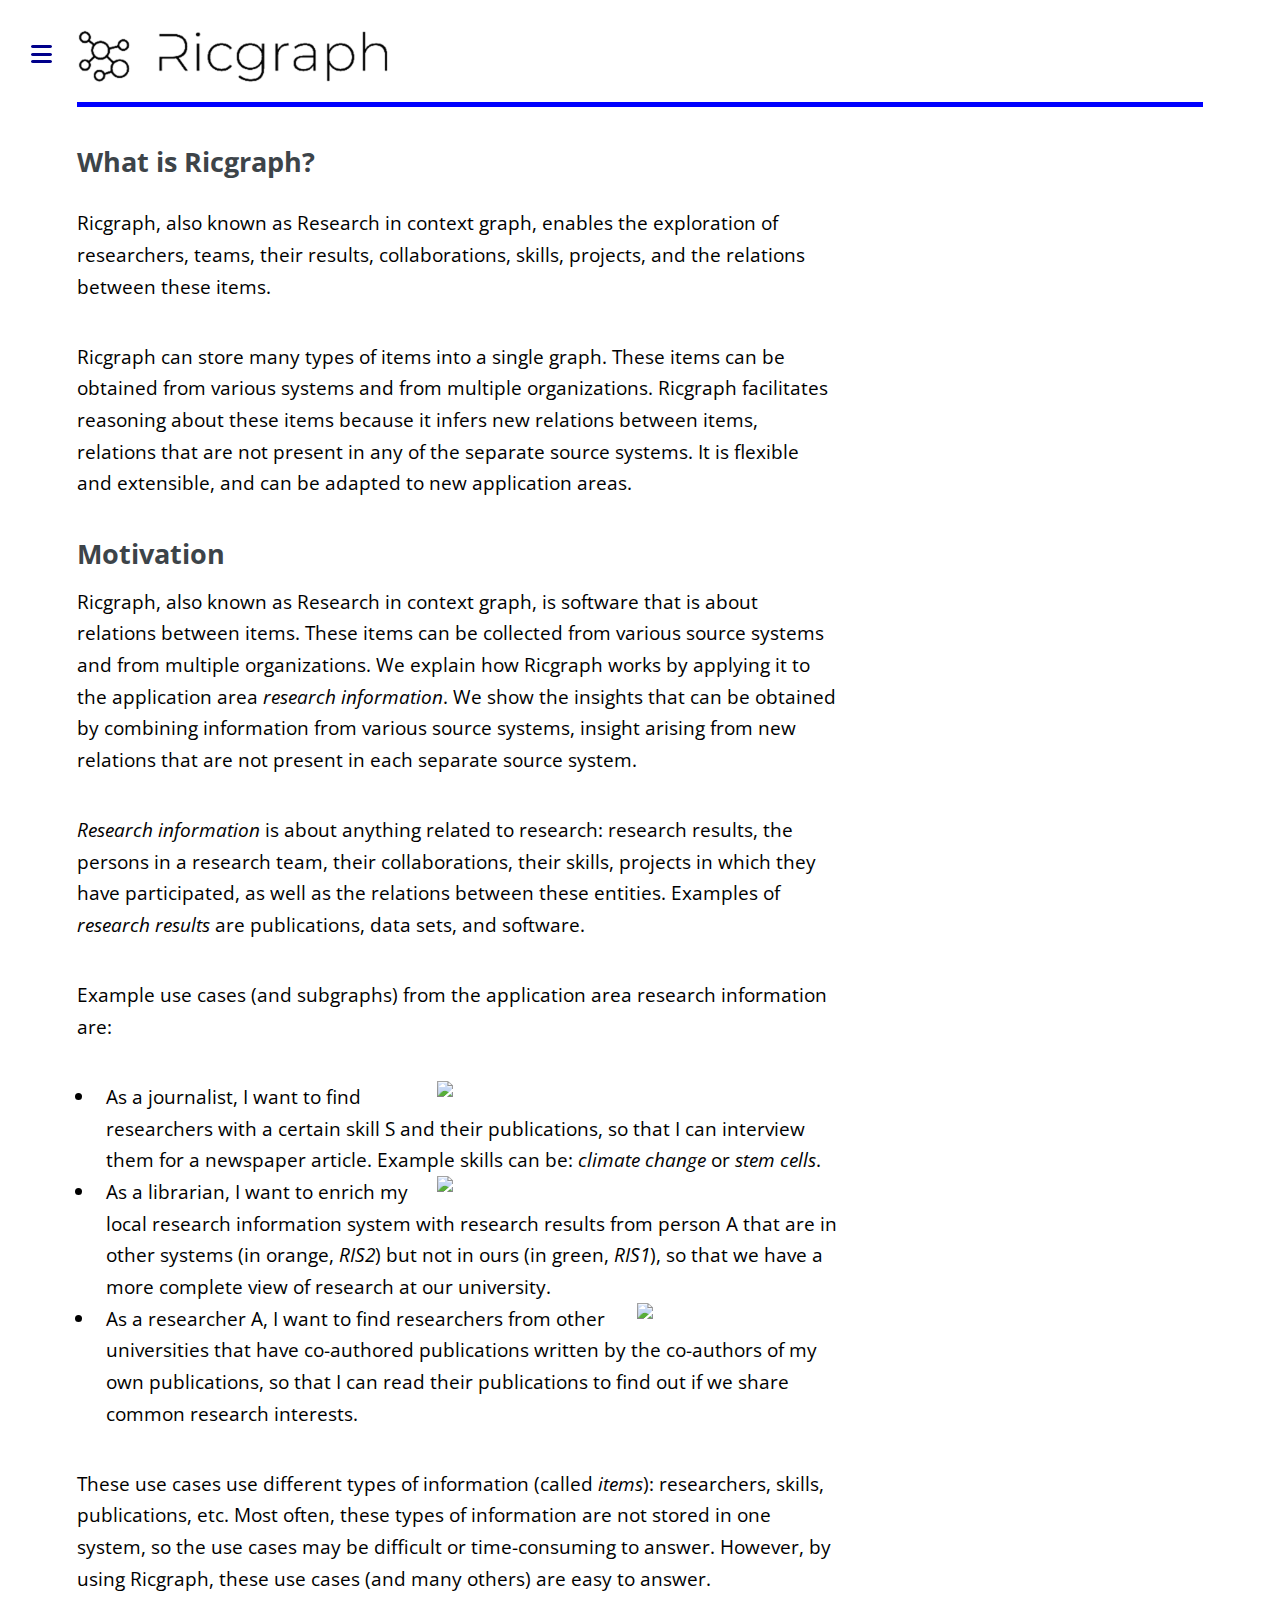
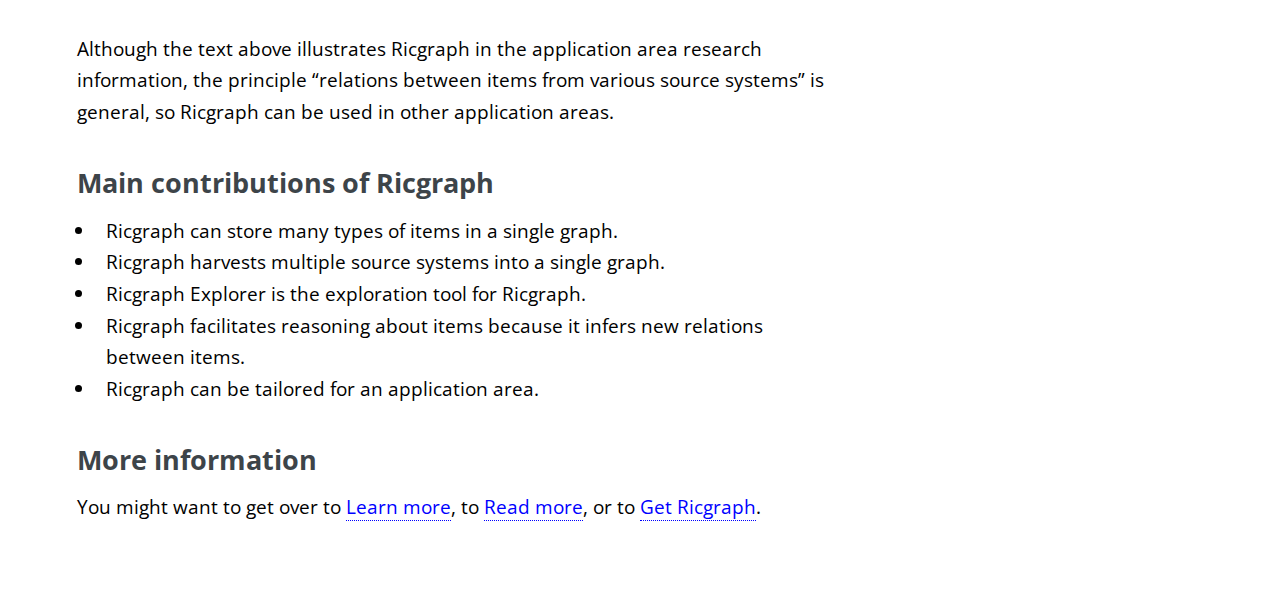
==== publii-site/ricgraph-research-in-context-graph/output/index.html @ 3c317cc5 "Initial version Ricgraph website" ====
<!DOCTYPE html><html lang="en-us"><head><meta charset="utf-8"><meta http-equiv="X-UA-Compatible" content="IE=edge"><meta name="viewport" content="width=device-width,initial-scale=1,user-scalable=no"><title>Ricgraph - Research in context graph</title><meta name="generator" content="Publii Open-Source CMS for Static Site"><link rel="canonical" href="./"><link rel="shortcut icon" href="./media/website/favicon.ico" type="image/x-icon"><link rel="preload" href="./assets/dynamic/fonts/instrumentsans/instrumentsans.woff2" as="font" type="font/woff2" crossorigin><link rel="stylesheet" href="./assets/css/fontawesome-all.min.css?v=85514f933f9e0b82460af63f1a403fa5"><link rel="stylesheet" href="./assets/css/style.css?v=64230877bfae18714172fbaa53150bed"><script type="application/ld+json">{"@context":"http://schema.org","@type":"Organization","name":"Ricgraph - Research in context graph","logo":"./media/website/ricgraph_logo.png","url":"./index.html"}</script><noscript><style>img[loading] {
                    opacity: 1;
                }</style></noscript><script async defer="defer" src="https://buttons.github.io/buttons.js"></script><link rel="stylesheet" href="https://fonts.googleapis.com/css?family=Open+Sans"></head><body class="is-preload"><div id="wrapper"><div id="main"><div class="inner"><header id="header"><a class="logo logo-image" href="./index.html"><img src="./media/website/ricgraph_logo.png" alt="Ricgraph - Research in context graph" width="429" height="74"></a></header><article class="post"><header class="main post__header"><h1>What is Ricgraph?</h1></header><div class="post__inner post__entry"><p>Ricgraph, also known as Research in context graph, enables the exploration of researchers, teams, their results, collaborations, skills, projects, and the relations between these items.</p><p>Ricgraph can store many types of items into a single graph. These items can be obtained from various systems and from multiple organizations. Ricgraph facilitates reasoning about these items because it infers new relations between items, relations that are not present in any of the separate source systems. It is flexible and extensible, and can be adapted to new application areas.</p><h1 id="motivation">Motivation</h1><p>Ricgraph, also known as Research in context graph, is software that is about relations between items. These items can be collected from various source systems and from multiple organizations. We explain how Ricgraph works by applying it to the application area <em>research information</em>. We show the insights that can be obtained by combining information from various source systems, insight arising from new relations that are not present in each separate source system.</p><p><em>Research information</em> is about anything related to research: research results, the persons in a research team, their collaborations, their skills, projects in which they have participated, as well as the relations between these entities. Examples of <em>research results</em> are publications, data sets, and software.</p><p>Example use cases (and subgraphs) from the application area research information are:</p><ul><li><img src="https://github.com/UtrechtUniversity/ricgraph/blob/main/docs/images/journalist-use-case.jpg?raw=true" width="400" align="right">As a journalist, I want to find researchers with a certain skill S and their publications, so that I can interview them for a newspaper article. Example skills can be: <em>climate change</em> or <em>stem cells</em>.</li><li><img src="https://github.com/UtrechtUniversity/ricgraph/blob/main/docs/images/librarian-use-case.jpg?raw=true" width="400" align="right">As a librarian, I want to enrich my local research information system with research results from person A that are in other systems (in orange, <em>RIS2</em>) but not in ours (in green, <em>RIS1</em>), so that we have a more complete view of research at our university.</li><li><img src="https://github.com/UtrechtUniversity/ricgraph/blob/main/docs/images/researcher-use-case.jpg?raw=true" width="200" align="right">As a researcher A, I want to find researchers from other universities that have co-authored publications written by the co-authors of my own publications, so that I can read their publications to find out if we share common research interests.</li></ul><p>These use cases use different types of information (called <em>items</em>): researchers, skills, publications, etc. Most often, these types of information are not stored in one system, so the use cases may be difficult or time-consuming to answer. However, by using Ricgraph, these use cases (and many others) are easy to answer.</p><p>Although the text above illustrates Ricgraph in the application area research information, the principle “relations between items from various source systems” is general, so Ricgraph can be used in other application areas.</p><h1 id="main-contributions-of-ricgraph">Main contributions of Ricgraph</h1><ul><li>Ricgraph can store many types of items in a single graph.</li><li>Ricgraph harvests multiple source systems into a single graph.</li><li>Ricgraph Explorer is the exploration tool for Ricgraph.</li><li>Ricgraph facilitates reasoning about items because it infers new relations between items.</li><li>Ricgraph can be tailored for an application area.</li></ul><h1 id="more-information">More information</h1><p>You might want to get over to <a href="learn-more-about-ricgraph.html">Learn more</a>, to <a href="read-more-about-ricgraph.html">Read more</a>, or to <a href="get-ricgraph.html">Get Ricgraph</a>.</p></div></article></div></div><div id="sidebar"><div class="inner"><nav id="menu"><header class="major"><h2>Menu</h2></header><ul><li><a href="./what-is-ricgraph.html" target="_self">What is Ricgraph?</a></li><li><a href="./learn-more-about-ricgraph.html" target="_self">Learn more</a></li><li><a href="./read-more-about-ricgraph.html" target="_self">Read more</a></li><li><a href="./get-ricgraph.html" target="_self">Get Ricgraph</a></li><li><a href="./contact-2.html" target="_self">Contact</a></li></ul></nav><footer id="footer"><h6>You are visiting one of the Ricgraph websites <a href="https://www.ricgraph.eu">www.ricgraph.eu</a>, <a href="https://www.ricgraph.nl">www.ricgraph.nl</a>, or <a href="https://www.ricgraph.com">www.ricgraph.com</a>.</h6></footer></div></div></div><script src="./assets/js/jquery.min.js?v=7c14a783dfeb3d238ccd3edd840d82ee"></script><script src="./assets/js/browser.min.js?v=c07298dd19048a8a69ad97e754dfe8d0"></script><script src="./assets/js/breakpoints.min.js?v=81a479eb099e3b187613943b085923b8"></script><script src="./assets/js/util.min.js?v=cbdaf7c20ac2883c77ae23acfbabd47e"></script><script src="./assets/js/main.min.js?v=08add7f6d435054ad38ec38d7cf8be40"></script></body></html>
---- publii-site/ricgraph-research-in-context-graph/output/assets/css/style.css ----
@font-face{font-family:'Instrument Sans';src:url('../dynamic/fonts/instrumentsans/instrumentsans.woff2') format('woff2 supports variations'),url('../dynamic/fonts/instrumentsans/instrumentsans.woff2') format('woff2-variations');font-weight:400 700;font-display:swap;font-style:normal}:root{--body-font:'Instrument Sans',serif;--heading-font:'Instrument Sans',serif;--logo-font:var(--body-font);--menu-font:var(--body-font);--font-weight-normal:400;--font-weight-bold:700;--headings-weight:700;--headings-transform:none;--color:#0000FF;--color-rgb:0,0,255}a,abbr,acronym,address,applet,article,aside,audio,b,big,blockquote,body,canvas,caption,center,cite,code,dd,del,details,dfn,div,dl,dt,em,embed,fieldset,figcaption,figure,footer,form,h1,h2,h3,h4,h5,h6,header,hgroup,html,i,iframe,img,ins,kbd,label,legend,li,mark,menu,nav,object,ol,output,p,pre,q,ruby,s,samp,section,small,span,strike,strong,sub,summary,sup,table,tbody,td,tfoot,th,thead,time,tr,tt,u,ul,var,video{margin:0;padding:0;border:0;font-size:100%;font:inherit;vertical-align:baseline}article,aside,details,figcaption,figure,footer,header,hgroup,menu,nav,section{display:block}body{line-height:1}ol,ul{list-style:none}blockquote,q{quotes:none}blockquote:after,blockquote:before,q:after,q:before{content:"";content:none}table{border-collapse:collapse;border-spacing:0}body{-webkit-text-size-adjust:none}mark{background-color:transparent;color:inherit}input::-moz-focus-inner{border:0;padding:0}input,select,textarea{-moz-appearance:none;-webkit-appearance:none;-ms-appearance:none;appearance:none}@-ms-viewport{width:device-width}body{-ms-overflow-style:scrollbar}@media screen and (max-width:480px){body,html{min-width:320px}}html{-webkit-box-sizing:border-box;box-sizing:border-box}*,:after,:before{-webkit-box-sizing:inherit;box-sizing:inherit}body{background:#fff}body.is-preload *,body.is-preload :after,body.is-preload :before,body.is-resizing *,body.is-resizing :after,body.is-resizing :before{-webkit-animation:none!important;animation:none!important;-webkit-transition:none!important;transition:none!important}body,input,select,textarea{color:#6e767c;font-family:var(--body-font);font-size:13pt;font-variation-settings:"wght" var(--font-weight-normal);line-height:1.65}@media screen and (max-width:1680px){body,input,select,textarea{font-size:12pt}}a{-webkit-transition:color .2s ease-in-out,border-bottom-color .2s ease-in-out;transition:color .2s ease-in-out,border-bottom-color .2s ease-in-out;border-bottom:dotted 1px;color:var(--color);text-decoration:none}a:hover{border-bottom-color:var(--color);color:var(--color)}a:hover strong{color:inherit}b,strong{color:#3d4449;font-variation-settings:"wght" var(--font-weight-bold)}em,i{font-style:italic}p{margin:0 0 2em 0}h1,h2,h3,h4,h5,h6{color:#3d4449;font-family:var(--heading-font);font-variation-settings:"wght" var(--headings-weight);line-height:1.5;margin:0 0 1em 0;text-transform:var(--headings-transform)}h1 a,h2 a,h3 a,h4 a,h5 a,h6 a{color:inherit;text-decoration:none;border-bottom:0}h1{font-size:4em;margin:0 0 .5em 0;line-height:1.3}h2{font-size:1.75em}h3{font-size:1.25em}h4{font-size:1.1em}h5{font-size:.9em}h6{font-size:.7em}@media screen and (max-width:1680px){h1{font-size:3.5em}}@media screen and (max-width:980px){h1{font-size:3.25em}}@media screen and (max-width:736px){h1{font-size:2em;line-height:1.4}h2{font-size:1.5em}}sub{font-size:.8em;position:relative;top:.5em}sup{font-size:.8em;position:relative;top:-.5em}blockquote{border-left:solid 3px rgba(210,215,217,.75);font-style:italic;margin:0 0 2em 0;padding:.5em 0 .5em 2em}code{background:rgba(230,235,237,.25);border-radius:.375em;border:solid 1px rgba(210,215,217,.75);font-family:"Courier New",monospace;font-size:.9em;margin:0 .25em;padding:.25em .65em}pre{-webkit-overflow-scrolling:touch;font-family:"Courier New",monospace;font-size:.9em;margin:0 0 2em 0}pre code{display:block;line-height:1.75;padding:1em 1.5em;overflow-x:auto}hr{border:0;border-bottom:solid 1px rgba(210,215,217,.75);margin:2em 0}hr.major{margin:3em 0}.align-left{text-align:left}.align-center{text-align:center}.align-right{text-align:right}.row{display:flex;flex-wrap:wrap;-webkit-box-sizing:border-box;box-sizing:border-box;align-items:stretch}.row>*{-webkit-box-sizing:border-box;box-sizing:border-box}.row.gtr-uniform>*>:last-child{margin-bottom:0}.row.aln-left{justify-content:flex-start}.row.aln-center{justify-content:center}.row.aln-right{justify-content:flex-end}.row.aln-top{align-items:flex-start}.row.aln-middle{align-items:center}.row.aln-bottom{align-items:flex-end}.row>.imp{order:-1}.row>.col-1{width:8.3333333333%}.row>.off-1{margin-left:8.3333333333%}.row>.col-2{width:16.6666666667%}.row>.off-2{margin-left:16.6666666667%}.row>.col-3{width:25%}.row>.off-3{margin-left:25%}.row>.col-4{width:33.3333333333%}.row>.off-4{margin-left:33.3333333333%}.row>.col-5{width:41.6666666667%}.row>.off-5{margin-left:41.6666666667%}.row>.col-6{width:50%}.row>.off-6{margin-left:50%}.row>.col-7{width:58.3333333333%}.row>.off-7{margin-left:58.3333333333%}.row>.col-8{width:66.6666666667%}.row>.off-8{margin-left:66.6666666667%}.row>.col-9{width:75%}.row>.off-9{margin-left:75%}.row>.col-10{width:83.3333333333%}.row>.off-10{margin-left:83.3333333333%}.row>.col-11{width:91.6666666667%}.row>.off-11{margin-left:91.6666666667%}.row>.col-12{width:100%}.row>.off-12{margin-left:100%}.row.gtr-0{margin-top:0;margin-left:0}.row.gtr-0>*{padding:0}.row.gtr-0.gtr-uniform{margin-top:0}.row.gtr-0.gtr-uniform>*{padding-top:0}.row.gtr-25{margin-top:0;margin-left:-.375em}.row.gtr-25>*{padding:0 0 0 .375em}.row.gtr-25.gtr-uniform{margin-top:-.375em}.row.gtr-25.gtr-uniform>*{padding-top:.375em}.row.gtr-50{margin-top:0;margin-left:-.75em}.row.gtr-50>*{padding:0 0 0 .75em}.row.gtr-50.gtr-uniform{margin-top:-.75em}.row.gtr-50.gtr-uniform>*{padding-top:.75em}.row{margin-top:0;margin-left:-1.5em}.row>*{padding:0 0 0 1.5em}.row.gtr-uniform{margin-top:-1.5em}.row.gtr-uniform>*{padding-top:1.5em}.row.gtr-150{margin-top:0;margin-left:-2.25em}.row.gtr-150>*{padding:0 0 0 2.25em}.row.gtr-150.gtr-uniform{margin-top:-2.25em}.row.gtr-150.gtr-uniform>*{padding-top:2.25em}.row.gtr-200{margin-top:0;margin-left:-3em}.row.gtr-200>*{padding:0 0 0 3em}.row.gtr-200.gtr-uniform{margin-top:-3em}.row.gtr-200.gtr-uniform>*{padding-top:3em}@media screen and (max-width:1680px){.row{display:flex;flex-wrap:wrap;-webkit-box-sizing:border-box;box-sizing:border-box;align-items:stretch}.row>*{-webkit-box-sizing:border-box;box-sizing:border-box}.row.gtr-uniform>*>:last-child{margin-bottom:0}.row.aln-left{justify-content:flex-start}.row.aln-center{justify-content:center}.row.aln-right{justify-content:flex-end}.row.aln-top{align-items:flex-start}.row.aln-middle{align-items:center}.row.aln-bottom{align-items:flex-end}.row>.imp-xlarge{order:-1}.row>.col-1-xlarge{width:8.3333333333%}.row>.off-1-xlarge{margin-left:8.3333333333%}.row>.col-2-xlarge{width:16.6666666667%}.row>.off-2-xlarge{margin-left:16.6666666667%}.row>.col-3-xlarge{width:25%}.row>.off-3-xlarge{margin-left:25%}.row>.col-4-xlarge{width:33.3333333333%}.row>.off-4-xlarge{margin-left:33.3333333333%}.row>.col-5-xlarge{width:41.6666666667%}.row>.off-5-xlarge{margin-left:41.6666666667%}.row>.col-6-xlarge{width:50%}.row>.off-6-xlarge{margin-left:50%}.row>.col-7-xlarge{width:58.3333333333%}.row>.off-7-xlarge{margin-left:58.3333333333%}.row>.col-8-xlarge{width:66.6666666667%}.row>.off-8-xlarge{margin-left:66.6666666667%}.row>.col-9-xlarge{width:75%}.row>.off-9-xlarge{margin-left:75%}.row>.col-10-xlarge{width:83.3333333333%}.row>.off-10-xlarge{margin-left:83.3333333333%}.row>.col-11-xlarge{width:91.6666666667%}.row>.off-11-xlarge{margin-left:91.6666666667%}.row>.col-12-xlarge{width:100%}.row>.off-12-xlarge{margin-left:100%}.row.gtr-0{margin-top:0;margin-left:0}.row.gtr-0>*{padding:0}.row.gtr-0.gtr-uniform{margin-top:0}.row.gtr-0.gtr-uniform>*{padding-top:0}.row.gtr-25{margin-top:0;margin-left:-.375em}.row.gtr-25>*{padding:0 0 0 .375em}.row.gtr-25.gtr-uniform{margin-top:-.375em}.row.gtr-25.gtr-uniform>*{padding-top:.375em}.row.gtr-50{margin-top:0;margin-left:-.75em}.row.gtr-50>*{padding:0 0 0 .75em}.row.gtr-50.gtr-uniform{margin-top:-.75em}.row.gtr-50.gtr-uniform>*{padding-top:.75em}.row{margin-top:0;margin-left:-1.5em}.row>*{padding:0 0 0 1.5em}.row.gtr-uniform{margin-top:-1.5em}.row.gtr-uniform>*{padding-top:1.5em}.row.gtr-150{margin-top:0;margin-left:-2.25em}.row.gtr-150>*{padding:0 0 0 2.25em}.row.gtr-150.gtr-uniform{margin-top:-2.25em}.row.gtr-150.gtr-uniform>*{padding-top:2.25em}.row.gtr-200{margin-top:0;margin-left:-3em}.row.gtr-200>*{padding:0 0 0 3em}.row.gtr-200.gtr-uniform{margin-top:-3em}.row.gtr-200.gtr-uniform>*{padding-top:3em}}@media screen and (max-width:1280px){.row{display:flex;flex-wrap:wrap;-webkit-box-sizing:border-box;box-sizing:border-box;align-items:stretch}.row>*{-webkit-box-sizing:border-box;box-sizing:border-box}.row.gtr-uniform>*>:last-child{margin-bottom:0}.row.aln-left{justify-content:flex-start}.row.aln-center{justify-content:center}.row.aln-right{justify-content:flex-end}.row.aln-top{align-items:flex-start}.row.aln-middle{align-items:center}.row.aln-bottom{align-items:flex-end}.row>.imp-large{order:-1}.row>.col-1-large{width:8.3333333333%}.row>.off-1-large{margin-left:8.3333333333%}.row>.col-2-large{width:16.6666666667%}.row>.off-2-large{margin-left:16.6666666667%}.row>.col-3-large{width:25%}.row>.off-3-large{margin-left:25%}.row>.col-4-large{width:33.3333333333%}.row>.off-4-large{margin-left:33.3333333333%}.row>.col-5-large{width:41.6666666667%}.row>.off-5-large{margin-left:41.6666666667%}.row>.col-6-large{width:50%}.row>.off-6-large{margin-left:50%}.row>.col-7-large{width:58.3333333333%}.row>.off-7-large{margin-left:58.3333333333%}.row>.col-8-large{width:66.6666666667%}.row>.off-8-large{margin-left:66.6666666667%}.row>.col-9-large{width:75%}.row>.off-9-large{margin-left:75%}.row>.col-10-large{width:83.3333333333%}.row>.off-10-large{margin-left:83.3333333333%}.row>.col-11-large{width:91.6666666667%}.row>.off-11-large{margin-left:91.6666666667%}.row>.col-12-large{width:100%}.row>.off-12-large{margin-left:100%}.row.gtr-0{margin-top:0;margin-left:0}.row.gtr-0>*{padding:0}.row.gtr-0.gtr-uniform{margin-top:0}.row.gtr-0.gtr-uniform>*{padding-top:0}.row.gtr-25{margin-top:0;margin-left:-.375em}.row.gtr-25>*{padding:0 0 0 .375em}.row.gtr-25.gtr-uniform{margin-top:-.375em}.row.gtr-25.gtr-uniform>*{padding-top:.375em}.row.gtr-50{margin-top:0;margin-left:-.75em}.row.gtr-50>*{padding:0 0 0 .75em}.row.gtr-50.gtr-uniform{margin-top:-.75em}.row.gtr-50.gtr-uniform>*{padding-top:.75em}.row{margin-top:0;margin-left:-1.5em}.row>*{padding:0 0 0 1.5em}.row.gtr-uniform{margin-top:-1.5em}.row.gtr-uniform>*{padding-top:1.5em}.row.gtr-150{margin-top:0;margin-left:-2.25em}.row.gtr-150>*{padding:0 0 0 2.25em}.row.gtr-150.gtr-uniform{margin-top:-2.25em}.row.gtr-150.gtr-uniform>*{padding-top:2.25em}.row.gtr-200{margin-top:0;margin-left:-3em}.row.gtr-200>*{padding:0 0 0 3em}.row.gtr-200.gtr-uniform{margin-top:-3em}.row.gtr-200.gtr-uniform>*{padding-top:3em}}@media screen and (max-width:980px){.row{display:flex;flex-wrap:wrap;-webkit-box-sizing:border-box;box-sizing:border-box;align-items:stretch}.row>*{-webkit-box-sizing:border-box;box-sizing:border-box}.row.gtr-uniform>*>:last-child{margin-bottom:0}.row.aln-left{justify-content:flex-start}.row.aln-center{justify-content:center}.row.aln-right{justify-content:flex-end}.row.aln-top{align-items:flex-start}.row.aln-middle{align-items:center}.row.aln-bottom{align-items:flex-end}.row>.imp-medium{order:-1}.row>.col-1-medium{width:8.3333333333%}.row>.off-1-medium{margin-left:8.3333333333%}.row>.col-2-medium{width:16.6666666667%}.row>.off-2-medium{margin-left:16.6666666667%}.row>.col-3-medium{width:25%}.row>.off-3-medium{margin-left:25%}.row>.col-4-medium{width:33.3333333333%}.row>.off-4-medium{margin-left:33.3333333333%}.row>.col-5-medium{width:41.6666666667%}.row>.off-5-medium{margin-left:41.6666666667%}.row>.col-6-medium{width:50%}.row>.off-6-medium{margin-left:50%}.row>.col-7-medium{width:58.3333333333%}.row>.off-7-medium{margin-left:58.3333333333%}.row>.col-8-medium{width:66.6666666667%}.row>.off-8-medium{margin-left:66.6666666667%}.row>.col-9-medium{width:75%}.row>.off-9-medium{margin-left:75%}.row>.col-10-medium{width:83.3333333333%}.row>.off-10-medium{margin-left:83.3333333333%}.row>.col-11-medium{width:91.6666666667%}.row>.off-11-medium{margin-left:91.6666666667%}.row>.col-12-medium{width:100%}.row>.off-12-medium{margin-left:100%}.row.gtr-0{margin-top:0;margin-left:0}.row.gtr-0>*{padding:0}.row.gtr-0.gtr-uniform{margin-top:0}.row.gtr-0.gtr-uniform>*{padding-top:0}.row.gtr-25{margin-top:0;margin-left:-.375em}.row.gtr-25>*{padding:0 0 0 .375em}.row.gtr-25.gtr-uniform{margin-top:-.375em}.row.gtr-25.gtr-uniform>*{padding-top:.375em}.row.gtr-50{margin-top:0;margin-left:-.75em}.row.gtr-50>*{padding:0 0 0 .75em}.row.gtr-50.gtr-uniform{margin-top:-.75em}.row.gtr-50.gtr-uniform>*{padding-top:.75em}.row{margin-top:0;margin-left:-1.5em}.row>*{padding:0 0 0 1.5em}.row.gtr-uniform{margin-top:-1.5em}.row.gtr-uniform>*{padding-top:1.5em}.row.gtr-150{margin-top:0;margin-left:-2.25em}.row.gtr-150>*{padding:0 0 0 2.25em}.row.gtr-150.gtr-uniform{margin-top:-2.25em}.row.gtr-150.gtr-uniform>*{padding-top:2.25em}.row.gtr-200{margin-top:0;margin-left:-3em}.row.gtr-200>*{padding:0 0 0 3em}.row.gtr-200.gtr-uniform{margin-top:-3em}.row.gtr-200.gtr-uniform>*{padding-top:3em}}@media screen and (max-width:736px){.row{display:flex;flex-wrap:wrap;-webkit-box-sizing:border-box;box-sizing:border-box;align-items:stretch}.row>*{-webkit-box-sizing:border-box;box-sizing:border-box}.row.gtr-uniform>*>:last-child{margin-bottom:0}.row.aln-left{justify-content:flex-start}.row.aln-center{justify-content:center}.row.aln-right{justify-content:flex-end}.row.aln-top{align-items:flex-start}.row.aln-middle{align-items:center}.row.aln-bottom{align-items:flex-end}.row>.imp-small{order:-1}.row>.col-1-small{width:8.3333333333%}.row>.off-1-small{margin-left:8.3333333333%}.row>.col-2-small{width:16.6666666667%}.row>.off-2-small{margin-left:16.6666666667%}.row>.col-3-small{width:25%}.row>.off-3-small{margin-left:25%}.row>.col-4-small{width:33.3333333333%}.row>.off-4-small{margin-left:33.3333333333%}.row>.col-5-small{width:41.6666666667%}.row>.off-5-small{margin-left:41.6666666667%}.row>.col-6-small{width:50%}.row>.off-6-small{margin-left:50%}.row>.col-7-small{width:58.3333333333%}.row>.off-7-small{margin-left:58.3333333333%}.row>.col-8-small{width:66.6666666667%}.row>.off-8-small{margin-left:66.6666666667%}.row>.col-9-small{width:75%}.row>.off-9-small{margin-left:75%}.row>.col-10-small{width:83.3333333333%}.row>.off-10-small{margin-left:83.3333333333%}.row>.col-11-small{width:91.6666666667%}.row>.off-11-small{margin-left:91.6666666667%}.row>.col-12-small{width:100%}.row>.off-12-small{margin-left:100%}.row.gtr-0{margin-top:0;margin-left:0}.row.gtr-0>*{padding:0}.row.gtr-0.gtr-uniform{margin-top:0}.row.gtr-0.gtr-uniform>*{padding-top:0}.row.gtr-25{margin-top:0;margin-left:-.375em}.row.gtr-25>*{padding:0 0 0 .375em}.row.gtr-25.gtr-uniform{margin-top:-.375em}.row.gtr-25.gtr-uniform>*{padding-top:.375em}.row.gtr-50{margin-top:0;margin-left:-.75em}.row.gtr-50>*{padding:0 0 0 .75em}.row.gtr-50.gtr-uniform{margin-top:-.75em}.row.gtr-50.gtr-uniform>*{padding-top:.75em}.row{margin-top:0;margin-left:-1.5em}.row>*{padding:0 0 0 1.5em}.row.gtr-uniform{margin-top:-1.5em}.row.gtr-uniform>*{padding-top:1.5em}.row.gtr-150{margin-top:0;margin-left:-2.25em}.row.gtr-150>*{padding:0 0 0 2.25em}.row.gtr-150.gtr-uniform{margin-top:-2.25em}.row.gtr-150.gtr-uniform>*{padding-top:2.25em}.row.gtr-200{margin-top:0;margin-left:-3em}.row.gtr-200>*{padding:0 0 0 3em}.row.gtr-200.gtr-uniform{margin-top:-3em}.row.gtr-200.gtr-uniform>*{padding-top:3em}}@media screen and (max-width:480px){.row{display:flex;flex-wrap:wrap;-webkit-box-sizing:border-box;box-sizing:border-box;align-items:stretch}.row>*{-webkit-box-sizing:border-box;box-sizing:border-box}.row.gtr-uniform>*>:last-child{margin-bottom:0}.row.aln-left{justify-content:flex-start}.row.aln-center{justify-content:center}.row.aln-right{justify-content:flex-end}.row.aln-top{align-items:flex-start}.row.aln-middle{align-items:center}.row.aln-bottom{align-items:flex-end}.row>.imp-xsmall{order:-1}.row>.col-1-xsmall{width:8.3333333333%}.row>.off-1-xsmall{margin-left:8.3333333333%}.row>.col-2-xsmall{width:16.6666666667%}.row>.off-2-xsmall{margin-left:16.6666666667%}.row>.col-3-xsmall{width:25%}.row>.off-3-xsmall{margin-left:25%}.row>.col-4-xsmall{width:33.3333333333%}.row>.off-4-xsmall{margin-left:33.3333333333%}.row>.col-5-xsmall{width:41.6666666667%}.row>.off-5-xsmall{margin-left:41.6666666667%}.row>.col-6-xsmall{width:50%}.row>.off-6-xsmall{margin-left:50%}.row>.col-7-xsmall{width:58.3333333333%}.row>.off-7-xsmall{margin-left:58.3333333333%}.row>.col-8-xsmall{width:66.6666666667%}.row>.off-8-xsmall{margin-left:66.6666666667%}.row>.col-9-xsmall{width:75%}.row>.off-9-xsmall{margin-left:75%}.row>.col-10-xsmall{width:83.3333333333%}.row>.off-10-xsmall{margin-left:83.3333333333%}.row>.col-11-xsmall{width:91.6666666667%}.row>.off-11-xsmall{margin-left:91.6666666667%}.row>.col-12-xsmall{width:100%}.row>.off-12-xsmall{margin-left:100%}.row.gtr-0{margin-top:0;margin-left:0}.row.gtr-0>*{padding:0}.row.gtr-0.gtr-uniform{margin-top:0}.row.gtr-0.gtr-uniform>*{padding-top:0}.row.gtr-25{margin-top:0;margin-left:-.375em}.row.gtr-25>*{padding:0 0 0 .375em}.row.gtr-25.gtr-uniform{margin-top:-.375em}.row.gtr-25.gtr-uniform>*{padding-top:.375em}.row.gtr-50{margin-top:0;margin-left:-.75em}.row.gtr-50>*{padding:0 0 0 .75em}.row.gtr-50.gtr-uniform{margin-top:-.75em}.row.gtr-50.gtr-uniform>*{padding-top:.75em}.row{margin-top:0;margin-left:-1.5em}.row>*{padding:0 0 0 1.5em}.row.gtr-uniform{margin-top:-1.5em}.row.gtr-uniform>*{padding-top:1.5em}.row.gtr-150{margin-top:0;margin-left:-2.25em}.row.gtr-150>*{padding:0 0 0 2.25em}.row.gtr-150.gtr-uniform{margin-top:-2.25em}.row.gtr-150.gtr-uniform>*{padding-top:2.25em}.row.gtr-200{margin-top:0;margin-left:-3em}.row.gtr-200>*{padding:0 0 0 3em}.row.gtr-200.gtr-uniform{margin-top:-3em}.row.gtr-200.gtr-uniform>*{padding-top:3em}}article.special,section.special{text-align:center}header p{font-family:var(--heading-font);font-size:1em;font-variation-settings:"wght" var(--font-weight-normal);letter-spacing:.075em;margin-top:-.5em;text-transform:uppercase}header.major>:last-child{border-bottom:solid 3px var(--color);display:inline-block;margin:0 0 2em 0;padding:0 .75em .5em 0}header.main>:last-child{margin:0 0 1em 0}form{margin:0 0 2em 0}label{color:#3d4449;display:block;font-size:.9em;font-variation-settings:"wght" var(--font-weight-bold);margin:0 0 1em 0}input[type=email],input[type=password],input[type=search],input[type=tel],input[type=text],input[type=url],select,textarea{-moz-appearance:none;-webkit-appearance:none;-ms-appearance:none;appearance:none;background:#fff;border-radius:.375em;border:none;border:solid 1px rgba(210,215,217,.75);color:inherit;display:block;outline:0;padding:0 1em;text-decoration:none;width:100%}input[type=email]:invalid,input[type=password]:invalid,input[type=search]:invalid,input[type=tel]:invalid,input[type=text]:invalid,input[type=url]:invalid,select:invalid,textarea:invalid{-webkit-box-shadow:none;box-shadow:none}input[type=email]:focus,input[type=password]:focus,input[type=search]:focus,input[type=tel]:focus,input[type=text]:focus,input[type=url]:focus,select:focus,textarea:focus{border-color:var(--color);-webkit-box-shadow:0 0 0 1px var(--color);box-shadow:0 0 0 1px var(--color)}select{background-image:url("data:image/svg+xml;charset=utf8,%3Csvg xmlns='http://www.w3.org/2000/svg' width='40' height='40' preserveAspectRatio='none' viewBox='0 0 40 40'%3E%3Cpath d='M9.4,12.3l10.4,10.4l10.4-10.4c0.2-0.2,0.5-0.4,0.9-0.4c0.3,0,0.6,0.1,0.9,0.4l3.3,3.3c0.2,0.2,0.4,0.5,0.4,0.9 c0,0.4-0.1,0.6-0.4,0.9L20.7,31.9c-0.2,0.2-0.5,0.4-0.9,0.4c-0.3,0-0.6-0.1-0.9-0.4L4.3,17.3c-0.2-0.2-0.4-0.5-0.4-0.9 c0-0.4,0.1-0.6,0.4-0.9l3.3-3.3c0.2-0.2,0.5-0.4,0.9-0.4S9.1,12.1,9.4,12.3z' fill='rgba(210, 215, 217, 0.75)' /%3E%3C/svg%3E");background-size:1.25em;background-repeat:no-repeat;background-position:calc(100% - 1em) center;height:2.75em;padding-right:2.75em;text-overflow:ellipsis}select option{color:#3d4449;background:#fff}select:focus::-ms-value{background-color:transparent}select::-ms-expand{display:none}input[type=email],input[type=password],input[type=search],input[type=tel],input[type=text],input[type=url],select{height:2.75em}textarea{padding:.75em 1em}input[type=checkbox],input[type=radio]{-moz-appearance:none;-webkit-appearance:none;-ms-appearance:none;appearance:none;display:block;float:left;margin-right:-2em;opacity:0;width:1em;z-index:-1}input[type=checkbox]+label,input[type=radio]+label{text-decoration:none;color:#6e767c;cursor:pointer;display:inline-block;font-size:1em;font-variation-settings:"wght" var(--font-weight-normal);padding-left:2.4em;padding-right:.75em;position:relative}input[type=checkbox]+label:before,input[type=radio]+label:before{-moz-osx-font-smoothing:grayscale;-webkit-font-smoothing:antialiased;display:inline-block;font-style:normal;font-variant:normal;text-rendering:auto;line-height:1;text-transform:none!important;font-family:"Font Awesome 6 Free";font-weight:900}input[type=checkbox]+label:before,input[type=radio]+label:before{background:#fff;border-radius:.375em;border:solid 1px rgba(210,215,217,.75);content:"";display:inline-block;font-size:.8em;height:2.0625em;left:0;line-height:2.0625em;position:absolute;text-align:center;top:0;width:2.0625em}input[type=checkbox]:checked+label:before,input[type=radio]:checked+label:before{background:#3d4449;border-color:#3d4449;color:#fff;content:"\f00c"}input[type=checkbox]:focus+label:before,input[type=radio]:focus+label:before{border-color:var(--color);-webkit-box-shadow:0 0 0 1px var(--color);box-shadow:0 0 0 1px var(--color)}input[type=checkbox]+label:before{border-radius:.375em}input[type=radio]+label:before{border-radius:100%}::-webkit-input-placeholder{color:#6d7072!important;opacity:1}:-moz-placeholder{color:#6d7072!important;opacity:1}::-moz-placeholder{color:#6d7072!important;opacity:1}:-ms-input-placeholder{color:#6d7072!important;opacity:1}.box{border-radius:.375em;border:solid 1px rgba(210,215,217,.75);margin-bottom:2em;padding:1.5em}.box>:last-child,.box>:last-child>:last-child,.box>:last-child>:last-child>:last-child{margin-bottom:0}.box.alt{border:0;border-radius:0;padding:0}.icon{text-decoration:none;border-bottom:none;position:relative}.icon:before{-moz-osx-font-smoothing:grayscale;-webkit-font-smoothing:antialiased;display:inline-block;font-style:normal;font-variant:normal;text-rendering:auto;line-height:1;text-transform:none!important;font-family:"Font Awesome 6 Free";font-weight:400}.icon>.label{display:none}.icon:before{line-height:inherit}.icon.solid:before{font-weight:900}.icon.brands:before{font-family:"Font Awesome 5 Brands"}.image{border-radius:.375em;border:0;display:inline-block;position:relative}.image img{border-radius:.375em;display:block}.image.left,.image.right{max-width:40%}.image.left img,.image.right img{width:100%}.image.left{float:left;padding:0 1.5em 1em 0;top:.25em}.image.right{float:right;padding:0 0 1em 1.5em;top:.25em}.image.fit{display:block;margin:0 0 2em 0;width:100%}.image.fit img{width:100%}.image.main{display:block;margin:0 0 3em 0;width:100%}.image.main img{width:100%}a.image{overflow:hidden}a.image img{-webkit-transition:-webkit-transform .2s ease;transition:-webkit-transform .2s ease;transition:transform .2s ease;transition:transform .2s ease,-webkit-transform .2s ease}a.image:hover img{-webkit-transform:scale(1.075);transform:scale(1.075)}ol{list-style:decimal;margin:0 0 2em 0;padding-left:1.25em}ol li{padding-left:.25em}ul{list-style:disc;margin:0 0 2em 0;padding-left:1em}ul li{padding-left:.5em}ul.alt{list-style:none;padding-left:0}ul.alt li{border-top:solid 1px rgba(210,215,217,.75);padding:.5em 0}ul.alt li:first-child{border-top:0;padding-top:0}dl{margin:0 0 2em 0}dl dt{display:block;font-variation-settings:"wght" var(--font-weight-bold);margin:0 0 1em 0}dl dd{margin-left:2em}ul.actions{display:-moz-flex;display:-ms-flex;display:flex;cursor:default;list-style:none;margin-left:-1em;padding-left:0}ul.actions li{padding:0 0 0 1em;vertical-align:middle}ul.actions.special{-moz-justify-content:center;-ms-justify-content:center;justify-content:center;width:100%;margin-left:0}ul.actions.special li:first-child{padding-left:0}ul.actions.stacked{-moz-flex-direction:column;-ms-flex-direction:column;flex-direction:column;margin-left:0}ul.actions.stacked li{padding:1.3em 0 0 0}ul.actions.stacked li:first-child{padding-top:0}ul.actions.fit{width:calc(100% + 1em)}ul.actions.fit li{-moz-flex-grow:1;-ms-flex-grow:1;flex-grow:1;-ms-flex-shrink:1;flex-shrink:1;width:100%}ul.actions.fit li>*{width:100%}ul.actions.fit.stacked{width:100%}ul.icons{cursor:default;list-style:none;padding-left:0}ul.icons li{display:inline-block;padding:0 1em 0 0}ul.icons li:last-child{padding-right:0}ul.icons li .icon{color:inherit}ul.icons li .icon:before{font-size:1.25em}ul.contact{list-style:none;padding:0}ul.contact li{text-decoration:none;border-top:solid 1px rgba(210,215,217,.75);margin:1.5em 0 0 0;padding:1.5em 0 0 3em;position:relative}ul.contact li:before{-moz-osx-font-smoothing:grayscale;-webkit-font-smoothing:antialiased;display:inline-block;font-style:normal;font-variant:normal;text-rendering:auto;line-height:1;text-transform:none!important;font-family:"Font Awesome 6 Free";font-weight:400}ul.contact li:before{color:var(--color);display:inline-block;font-size:1.5em;height:1.125em;left:0;line-height:1.125em;position:absolute;text-align:center;top:1em;width:1.5em}ul.contact li:first-child{border-top:0;margin-top:0;padding-top:0}ul.contact li:first-child:before{top:0}ul.contact li a{color:inherit}.table-wrapper{-webkit-overflow-scrolling:touch;overflow-x:auto}table{margin:0 0 2em 0;width:100%}table tbody tr{border:solid 1px rgba(210,215,217,.75);border-left:0;border-right:0}table tbody tr:nth-child(odd){background-color:rgba(230,235,237,.25)}table td{padding:.75em .75em}table th{color:#3d4449;font-size:.9em;font-variation-settings:"wght" var(--font-weight-bold);padding:0 .75em .75em .75em;text-align:left}table thead{border-bottom:solid 2px rgba(210,215,217,.75)}table tfoot{border-top:solid 2px rgba(210,215,217,.75)}table.alt{border-collapse:separate}table.alt tbody tr td{border:solid 1px rgba(210,215,217,.75);border-left-width:0;border-top-width:0}table.alt tbody tr td:first-child{border-left-width:1px}table.alt tbody tr:first-child td{border-top-width:1px}table.alt thead{border-bottom:0}table.alt tfoot{border-top:0}.button,button,input[type=button],input[type=reset],input[type=submit]{-moz-appearance:none;-webkit-appearance:none;-ms-appearance:none;appearance:none;-webkit-transition:background-color .2s ease-in-out,color .2s ease-in-out;transition:background-color .2s ease-in-out,color .2s ease-in-out;background-color:transparent;border-radius:.375em;border:0;-webkit-box-shadow:inset 0 0 0 2px var(--color);box-shadow:inset 0 0 0 2px var(--color);color:var(--color);cursor:pointer;display:inline-block;font-family:var(--heading-font);font-size:.8em;font-variation-settings:"wght" var(--headings-weight);height:3.5em;letter-spacing:.075em;line-height:3.5em;padding:0 2.25em;text-align:center;text-decoration:none;text-transform:uppercase;white-space:nowrap}.button:hover,button:hover,input[type=button]:hover,input[type=reset]:hover,input[type=submit]:hover{background-color:rgba(var(--color-rgb),.05)}.button:active,button:active,input[type=button]:active,input[type=reset]:active,input[type=submit]:active{background-color:rgba(var(--color-rgb),.15)}.button.icon:before,button.icon:before,input[type=button].icon:before,input[type=reset].icon:before,input[type=submit].icon:before{margin-right:.5em}.button.fit,button.fit,input[type=button].fit,input[type=reset].fit,input[type=submit].fit{width:100%}.button.small,button.small,input[type=button].small,input[type=reset].small,input[type=submit].small{font-size:.6em}.button.large,button.large,input[type=button].large,input[type=reset].large,input[type=submit].large{font-size:1em;height:3.65em;line-height:3.65em}.button.primary,button.primary,input[type=button].primary,input[type=reset].primary,input[type=submit].primary{background-color:var(--color);-webkit-box-shadow:none;box-shadow:none;color:#fff!important}.button.primary:hover,button.primary:hover,input[type=button].primary:hover,input[type=reset].primary:hover,input[type=submit].primary:hover{background-color:rgba(var(--color-rgb),.8)}.button.primary:active,button.primary:active,input[type=button].primary:active,input[type=reset].primary:active,input[type=submit].primary:active{background-color:rgba(var(--color-rgb),.8)}.button.disabled,.button:disabled,button.disabled,button:disabled,input[type=button].disabled,input[type=button]:disabled,input[type=reset].disabled,input[type=reset]:disabled,input[type=submit].disabled,input[type=submit]:disabled{pointer-events:none;opacity:.25}.mini-posts article{border-top:solid 1px rgba(210,215,217,.75);margin-top:2em;padding-top:2em}.mini-posts article .image{display:block;margin:0 0 1.5em 0}.mini-posts article .image img{display:block;width:100%}.mini-posts article:first-child{border-top:0;margin-top:0;padding-top:0}.features{display:-moz-flex;display:-ms-flex;display:flex;-ms-flex-wrap:wrap;flex-wrap:wrap;margin:0 0 2em -3em;width:calc(100% + 3em)}.features article{-moz-align-items:center;-ms-align-items:center;align-items:center;display:-moz-flex;display:-ms-flex;display:flex;margin:0 0 3em 3em;position:relative;width:calc(50% - 3em)}.features article:nth-child(2n-1){margin-right:1.5em}.features article:nth-child(2n){margin-left:1.5em}.features article:last-child,.features article:nth-last-child(2){margin-bottom:0}.features article .icon{-moz-flex-grow:0;-ms-flex-grow:0;flex-grow:0;-ms-flex-shrink:0;flex-shrink:0;display:block;height:10em;line-height:10em;margin:0 2em 0 0;text-align:center;width:10em}.features article .icon:before{color:var(--color);font-size:2.75rem;position:relative;top:.05em}.features article .icon:after{-webkit-transform:rotate(45deg);transform:rotate(45deg);border-radius:.25rem;border:solid 2px rgba(210,215,217,.75);content:"";display:block;height:7em;left:50%;margin:-3.5em 0 0 -3.5em;position:absolute;top:50%;width:7em}.features article .content{-moz-flex-grow:1;-ms-flex-grow:1;flex-grow:1;-ms-flex-shrink:1;flex-shrink:1;width:100%}.features article .content>:last-child{margin-bottom:0}@media screen and (max-width:980px){.features{margin:0 0 2em 0;width:100%}.features article{margin:0 0 3em 0;width:100%}.features article:nth-child(2n-1){margin-right:0}.features article:nth-child(2n){margin-left:0}.features article:last-child,.features article:nth-last-child(2){margin-bottom:3em}.features article:last-child{margin-bottom:0}.features article .icon{height:8em;line-height:8em;width:8em}.features article .icon:before{font-size:2.25rem}.features article .icon:after{height:6em;margin:-3em 0 0 -3em;width:6em}}@media screen and (max-width:480px){.features article{-moz-flex-direction:column;-ms-flex-direction:column;flex-direction:column;-moz-align-items:-moz-flex-start;-ms-align-items:-ms-flex-start;align-items:flex-start}.features article .icon{height:6em;line-height:6em;margin:0 0 1.5em 0;width:6em}.features article .icon:before{font-size:1.5rem}.features article .icon:after{height:4em;margin:-2em 0 0 -2em;width:4em}}@media screen and (max-width:480px){.features article .icon:before{font-size:1.25rem}}.posts{display:-moz-flex;display:-ms-flex;display:flex;-ms-flex-wrap:wrap;flex-wrap:wrap;margin:0 0 2em -6em;width:calc(100% + 6em)}.posts article{-moz-flex-grow:0;-ms-flex-grow:0;flex-grow:0;-ms-flex-shrink:1;flex-shrink:1;margin:0 0 6em 6em;position:relative;width:calc(33.3333333333% - 6em)}.posts article:before{background:rgba(210,215,217,.75);content:"";display:block;height:calc(100% + 6em);left:-3em;position:absolute;top:0;width:1px}.posts article:after{background:rgba(210,215,217,.75);bottom:-3em;content:"";display:block;height:1px;position:absolute;right:0;width:calc(100% + 6em)}.posts article>:last-child{margin-bottom:0}.posts article .image{display:block;margin:0 0 2em 0}.posts article .image img{display:block;width:100%}@media screen and (min-width:1681px){.posts article:nth-child(3n+1):before{display:none}.posts article:nth-child(3n+1):after{width:100%}.posts article:last-child,.posts article:nth-last-child(2),.posts article:nth-last-child(3){margin-bottom:0}.posts article:last-child:before,.posts article:nth-last-child(2):before,.posts article:nth-last-child(3):before{height:100%}.posts article:last-child:after,.posts article:nth-last-child(2):after,.posts article:nth-last-child(3):after{display:none}}@media screen and (max-width:1680px){.posts article{width:calc(50% - 6em)}.posts article:nth-last-child(3){margin-bottom:6em}}@media screen and (min-width:481px) and (max-width:1680px){.posts article:nth-child(odd):before{display:none}.posts article:nth-child(odd):after{width:100%}.posts article:last-child,.posts article:nth-last-child(2){margin-bottom:0}.posts article:last-child:before,.posts article:nth-last-child(2):before{height:100%}.posts article:last-child:after,.posts article:nth-last-child(2):after{display:none}}@media screen and (max-width:736px){.posts{margin:0 0 2em -4.5em;width:calc(100% + 4.5em)}.posts article{margin:0 0 4.5em 4.5em;width:calc(50% - 4.5em)}.posts article:before{height:calc(100% + 4.5em);left:-2.25em}.posts article:after{bottom:-2.25em;width:calc(100% + 4.5em)}.posts article:nth-last-child(3){margin-bottom:4.5em}}@media screen and (max-width:480px){.posts{margin:0 0 2em 0;width:100%}.posts article{margin:0 0 4.5em 0;width:100%}.posts article:before{display:none}.posts article:after{width:100%}.posts article:last-child{margin-bottom:0}.posts article:last-child:after{display:none}}#wrapper{display:-moz-flex;display:-ms-flex;display:flex;-moz-flex-direction:row-reverse;-ms-flex-direction:row-reverse;flex-direction:row-reverse;min-height:100vh}#main{-moz-flex-grow:1;-ms-flex-grow:1;flex-grow:1;-ms-flex-shrink:1;flex-shrink:1;width:100%}#main>.inner{padding:0 6em .1em 6em;margin:0 auto;max-width:110em}#main>.inner>section{padding:6em 0 4em 0;border-top:solid 2px rgba(210,215,217,.75)}#main>.inner>section:first-of-type{border-top:0!important}@media screen and (max-width:1680px){#main>.inner{padding:0 5em .1em 5em}#main>.inner>section{padding:5em 0 3em 0}}@media screen and (max-width:1280px){#main>.inner{padding:0 4em .1em 4em}#main>.inner>section{padding:4em 0 2em 0}}@media screen and (max-width:736px){#main>.inner{padding:0 2em .1em 2em}#main>.inner>section{padding:3em 0 1em 0}}figure{margin-bottom:2em}img{height:auto;max-width:100%;vertical-align:top}sup{font-variation-settings:"wght" var(--font-weight-normal)}.image.normal{margin-left:auto;margin-right:auto;max-width:760px}#header .logo-image>img{height:2.5em;-o-object-fit:contain;object-fit:contain;width:auto}.post{padding:5em 0}@media screen and (max-width:1280px){.post{padding:4em 0}}@media screen and (max-width:736px){.post{padding:3em 0}}.post__header{text-align:center}.post__date{display:block;font-family:var(--heading-font);font-size:1em;font-variation-settings:"wght" var(--font-weight-normal);letter-spacing:.075em;margin-bottom:1em;text-transform:uppercase}.post__inner{max-width:760px;margin:0 auto}.post__inner.center{text-align:center}.post__image{border:0;border-radius:.375em;display:inline-block;position:relative}.post__image img{border-radius:.375em}.post__image>figcaption{font-size:.8em;margin-top:.5em;text-align:center}.post__image--left{float:left;margin:0 2em 2em 0;max-width:40%;top:.75em}.post__image--right{float:right;margin:0 0 2em 2em;max-width:40%;top:.75em}.post__image--center{display:block;margin:2.5em auto;text-align:center}@media screen and (max-width:736px){.post__image--center{margin:2em auto}}.post__image--center img{display:inline-block}.post__last-updated{font-size:.9em;font-style:italic;text-align:right}.post__share{margin-bottom:3em}.post__share>a{border-radius:.375em;border:2px solid rgba(210,215,217,.75);display:inline-block;padding:.6em 0;margin:0 .3em .3em 0;text-align:center;width:3.5em;-webkit-transition:border-color .2s ease-in-out;transition:border-color .2s ease-in-out}.post__share>a:hover{color:inherit}.post__share>a.fa-facebook{color:#0866ff!important}.post__share>a.fa-facebook:hover{border-color:#0866ff}.post__share>a.fa-x-twitter{color:#000!important}.post__share>a.fa-x-twitter:hover{border-color:#000}.post__share>a.fa-mix{color:#fd8235!important}.post__share>a.fa-mix:hover{border-color:#fd8235}.post__share>a.fa-pinterest{color:#bd081c!important}.post__share>a.fa-pinterest:hover{border-color:#bd081c}.post__share>a.fa-linkedin{color:#007bb6!important}.post__share>a.fa-linkedin:hover{border-color:#007bb6}.post__share>a.fa-buffer{color:#333!important}.post__share>a.fa-buffer:hover{border-color:#333}.post__share>a.fa-whatsapp{color:#25d366!important}.post__share>a.fa-whatsapp:hover{border-color:#25d366}.post__tag{background:rgba(var(--color-rgb),.05);border-radius:.375em;margin-bottom:2em;padding:1em 2em}.post__tag ul{margin:0;padding-left:0}.post__tag ul li{display:inline-block;font-size:.9em;margin:0 .5em 0 0;padding:0}.post__bio{align-items:center;display:inline-flex;line-height:1.5;margin-top:2em}.post__bio h3{margin:0}.post__bio p{font-size:.9em;margin:.25em 0 0}.post__bio img{border-radius:50%;height:3em;width:3em;margin-right:1em}.post__iframe,.post__video{position:relative;display:block;margin-top:2.5em;margin-bottom:2.5em;overflow:hidden;padding:0;width:100%}@media screen and (max-width:736px){.post__iframe,.post__video{margin-top:2em;margin-bottom:2em}}.post__iframe::before,.post__video::before{display:block;content:"";padding-top:var(--embed-aspect-ratio)}.post__iframe iframe,.post__iframe video,.post__video iframe,.post__video video{border:none;height:100%;left:0;position:absolute;top:0;bottom:0;width:100%}.comments-area{border-top:solid 5px var(--color);padding-top:3em;padding-bottom:6em}@media screen and (max-width:1680px){.comments-area{padding-bottom:5em}}@media screen and (max-width:1280px){.comments-area{padding-bottom:4em}}@media screen and (max-width:736px){.comments-area{padding-bottom:3em}}.image{background-color:#f5f6f7}.image figcaption{background-color:#fff;font-size:.8em;padding-top:1em;text-align:center}.pagination{border-top:solid 2px rgba(210,215,217,.75);display:flex;padding:3em 0}.pagination a+a{margin-left:1em}.pagination small{margin-left:auto}.page-header{align-items:center;border-bottom:solid 2px rgba(210,215,217,.75);display:flex;flex-direction:column;padding:4em 0 2em 0;text-align:center}@media screen and (max-width:736px){.page-header{padding:3em 0 1em 0}}.page-header h1 sup{font-family:var(--body-font);font-size:.4em;vertical-align:top}.page-header p{font-family:var(--heading-font);font-size:1em;font-variation-settings:"wght" var(--font-weight-normal);margin-top:-.5em;max-width:900px}.author-header>img{border-radius:50%;height:5em;width:5em;margin-bottom:.5em}.author-website{font-family:var(--heading-font);font-size:.9em;font-variation-settings:"wght" var(--font-weight-normal);letter-spacing:.075em;margin-top:-1.5em;margin-bottom:2em;text-transform:uppercase}.author-website>i{margin-right:.25em}.search-page-form{align-items:flex-start;display:flex}@media screen and (max-width:480px){.search-page-form{flex-wrap:wrap}}@media screen and (max-width:480px){.search-page-button{margin-top:.5em;width:100%}}@media screen and (min-width:481px){.search-page-button{margin-left:.5em}}.gallery{margin:0 -.25em}@media screen and (min-width:481px){.gallery{display:flex;flex-wrap:wrap}}.gallery-wrapper{margin-top:3em;margin-bottom:3em}.gallery-wrapper{margin-top:3em;margin-bottom:3em}@media screen and (min-width:481px){.gallery[data-columns="1"] .gallery__item{flex:1 0 100%}}@media screen and (min-width:737px){.gallery[data-columns="2"] .gallery__item{flex:1 0 50%}}@media screen and (min-width:981px){.gallery[data-columns="3"] .gallery__item{flex:1 0 33.333%}}@media screen and (min-width:1281px){.gallery[data-columns="4"] .gallery__item{flex:0 1 25%}}@media screen and (min-width:1281px){.gallery[data-columns="5"] .gallery__item{flex:0 1 20%}}@media screen and (min-width:1281px){.gallery[data-columns="6"] .gallery__item{flex:0 1 16.666%}}@media screen and (min-width:1281px){.gallery[data-columns="7"] .gallery__item{flex:1 0 14.285%}}@media screen and (min-width:1281px){.gallery[data-columns="8"] .gallery__item{flex:1 0 12.5%}}.gallery__item{margin:0;padding:.25em;position:relative}@media screen and (min-width:481px){.gallery__item{flex:1 0 50%}}@media screen and (min-width:737px){.gallery__item{flex:1 0 33.333%}}@media screen and (min-width:981px){.gallery__item{flex:1 0 25%}}.gallery__item a{background-color:#f5f6f7;border:none;border-radius:.375em;display:block;height:100%;overflow:hidden;width:100%}.gallery__item a::after{background:-webkit-gradient(linear,left bottom,left top,from(rgba(0,0,0,.4)),to(rgba(0,0,0,0)));background:linear-gradient(to top,rgba(0,0,0,.4) 0,rgba(0,0,0,0) 100%);border-radius:.375em;bottom:.25em;content:"";display:block;opacity:0;left:.25em;height:calc(100% - .5rem);position:absolute;right:.25em;top:.25em;-webkit-transition:all .24s ease-out;transition:all .24s ease-out;width:calc(100% - .5rem)}.gallery__item a:hover::after{opacity:1}.gallery__item img{display:block;height:100%;-o-object-fit:cover;object-fit:cover;width:100%}.gallery__item figcaption{bottom:2em;color:#fff;font-size:.9em;left:50%;opacity:0;position:absolute;text-align:center;-webkit-transform:translate(-50%,1.2em);transform:translate(-50%,1.2em);-webkit-transition:all .24s ease-out;transition:all .24s ease-out}@media screen and (min-width:1681px){.gallery__item figcaption{font-size:.7em}}.gallery__item:hover figcaption{opacity:1;-webkit-transform:translate(-50%,0);transform:translate(-50%,0)}.pswp--dark .pswp__bg{background:#000}.pswp--light .pswp__bg{background:#fff}.pswp--light .pswp__counter{color:#000}.pswp--light .pswp__caption__center{color:#6e767c}.separator,hr{background:0 0;border:none;height:auto;line-height:1;margin:2em 0;max-width:none;text-align:center}.separator::before,hr::before{content:"***";color:#3d4449;font-size:1.2em;font-variation-settings:"wght" var(--font-weight-bold);letter-spacing:.5em;padding-left:.5em}.separator--dot::before{content:"*";color:#3d4449;font-size:1.2em;font-variation-settings:"wght" var(--font-weight-bold);letter-spacing:.5em;padding-left:.5em}.separator--long-line{position:relative}.separator--long-line::before{content:"";height:1.2em}.separator--long-line::after{border-top:1px solid rgba(210,215,217,.75);content:"";height:1px;position:absolute;width:100%;top:50%;left:0}.align-justify{text-align:justify}.msg{border-left:4px solid transparent;padding:1em 2em}.msg--highlight{background-color:#fffcf1;border-color:#e7b600}.msg--info{background:#f2f9ff;border-color:#007de8}.msg--success{background:#f7fbf6;border-color:#59a147}.msg--warning{background:#fff3f3;border-color:#a94442;color:#a94442}.pec-wrapper{height:100%;left:0;position:absolute;top:0;width:100%}.pec-overlay{align-items:center;background-color:#f5f6f7;font-size:14px;display:none;height:inherit;justify-content:center;line-height:1.4;padding:1rem;position:relative;text-align:center}@media screen and (min-width:481px){.pec-overlay{font-size:16px;line-height:1.5;padding:1rem 2rem}}.pec-overlay.is-active{display:flex}.pec-overlay-inner p{margin:0 0 1rem}#search form{text-decoration:none;position:relative}#search form:before{-moz-osx-font-smoothing:grayscale;-webkit-font-smoothing:antialiased;display:inline-block;font-style:normal;font-variant:normal;text-rendering:auto;line-height:1;text-transform:none!important;font-family:"Font Awesome 6 Free";font-weight:900}#search form:before{-webkit-transform:scaleX(-1);transform:scaleX(-1);color:#6e767c;content:"\f002";cursor:default;display:block;font-size:1.5em;height:2em;line-height:2em;opacity:.325;position:absolute;right:0;text-align:center;top:0;width:2em}#search form input[type=text]{padding-right:2.75em}#sidebar{-moz-flex-grow:0;-ms-flex-grow:0;flex-grow:0;-ms-flex-shrink:0;flex-shrink:0;-webkit-transition:margin-left .5s ease,box-shadow .5s ease;-webkit-transition:margin-left .5s ease,-webkit-box-shadow .5s ease;transition:margin-left .5s ease,-webkit-box-shadow .5s ease;transition:margin-left .5s ease,box-shadow .5s ease;transition:margin-left .5s ease,box-shadow .5s ease,-webkit-box-shadow .5s ease;background-color:#f5f6f7;font-size:.9em;position:relative;width:26em}#sidebar h2{font-size:1.3888888889em}#sidebar>.inner{padding:2.2222222222em 2.2222222222em 2.4444444444em 2.2222222222em;position:relative;width:26em}#sidebar>.inner>*{border-bottom:solid 2px rgba(210,215,217,.75);margin:0 0 3.5em 0;padding:0 0 3.5em 0}#sidebar>.inner>*>:last-child{margin-bottom:0}#sidebar>.inner>:last-child{border-bottom:0;margin-bottom:0;padding-bottom:0}#sidebar>.inner>.alt{background-color:#eff1f2;border-bottom:0;margin:-2.2222222222em 0 4.4444444444em -2.2222222222em;padding:2.2222222222em;width:calc(100% + 4.4444444444em)}#sidebar .toggle{text-decoration:none;-webkit-transition:left .5s ease;transition:left .5s ease;-webkit-tap-highlight-color:rgba(255,255,255,0);border:0;display:block;height:7.5em;left:26em;line-height:7.5em;outline:0;overflow:hidden;position:absolute;text-align:center;text-indent:-15em;white-space:nowrap;top:0;width:6em;z-index:1000}#sidebar .toggle:before{-moz-osx-font-smoothing:grayscale;-webkit-font-smoothing:antialiased;display:inline-block;font-style:normal;font-variant:normal;text-rendering:auto;line-height:1;text-transform:none!important;font-family:"Font Awesome 6 Free";font-weight:900}#sidebar .toggle:before{content:"\f0c9";font-size:2rem;height:inherit;left:0;line-height:inherit;position:absolute;text-indent:0;top:0;width:inherit}#sidebar.inactive{margin-left:-26em}@media screen and (max-width:1680px){#sidebar{width:24em}#sidebar>.inner{padding:1.6666666667em 1.6666666667em 1.3333333333em 1.6666666667em;width:24em}#sidebar>.inner>.alt{margin:-1.6666666667em 0 3.3333333333em -1.6666666667em;padding:1.6666666667em;width:calc(100% + 3.3333333333em)}#sidebar .toggle{height:6.25em;left:24em;line-height:6.25em;text-indent:5em;width:5em}#sidebar .toggle:before{font-size:1.5rem}#sidebar.inactive{margin-left:-24em}}@media screen and (max-width:1280px){#sidebar{-webkit-box-shadow:0 0 5em 0 rgba(0,0,0,.175);box-shadow:0 0 5em 0 rgba(0,0,0,.175);height:100%;left:0;position:fixed;top:0;z-index:10000}#sidebar.inactive{-webkit-box-shadow:none;box-shadow:none}#sidebar>.inner{-webkit-overflow-scrolling:touch;height:100%;left:0;overflow-x:hidden;overflow-y:auto;position:absolute;top:0}#sidebar>.inner:after{content:"";display:block;height:4em;width:100%}#sidebar .toggle{text-indent:6em;width:6em}#sidebar .toggle:before{font-size:1.5rem;margin-left:-.4375em}body.is-preload #sidebar{display:none}}@media screen and (max-width:736px){#sidebar .toggle{text-indent:7.25em;width:7.25em}#sidebar .toggle:before{color:#6e767c;margin-left:-.0625em;margin-top:-.25em;font-size:1.1rem;z-index:1}#sidebar .toggle:after{background:rgba(203,207,209,.75);border-radius:.375em;content:"";height:3.5em;left:1em;position:absolute;top:1em;width:5em}}#header{display:-moz-flex;display:-ms-flex;display:flex;border-bottom:solid 5px var(--color);padding:6em 0 1em 0;position:relative}#header>*{-moz-flex:1;-ms-flex:1;flex:1;margin-bottom:0}#header .logo{border-bottom:0;color:inherit;font-family:var(--logo-font);font-size:1.125em}#header .icons{text-align:right}@media screen and (max-width:1680px){#header{padding-top:5em}}@media screen and (max-width:736px){#header{padding-top:6.5em}#header .logo{font-size:1.25em;margin:0}#header .icons{height:5em;line-height:5em;position:absolute;right:-.5em;top:0}}#banner{padding:6em 0 4em 0;display:-moz-flex;display:-ms-flex;display:flex}#banner h1{margin-top:-.125em}#banner .content{-moz-flex-grow:1;-ms-flex-grow:1;flex-grow:1;-ms-flex-shrink:1;flex-shrink:1;width:50%}#banner .image{-moz-flex-grow:0;-ms-flex-grow:0;flex-grow:0;-ms-flex-shrink:0;flex-shrink:0;display:block;margin:0 0 2em 4em;width:50%}#banner .image img{height:100%;-moz-object-fit:cover;-webkit-object-fit:cover;-ms-object-fit:cover;-o-object-fit:cover;object-fit:cover;-moz-object-position:center;-webkit-object-position:center;-ms-object-position:center;-o-object-position:center;object-position:center;width:100%}@media screen and (orientation:portrait){#banner{-moz-flex-direction:column-reverse;-ms-flex-direction:column-reverse;flex-direction:column-reverse}#banner h1 br{display:none}#banner .content{-moz-flex-grow:0;-ms-flex-grow:0;flex-grow:0;-ms-flex-shrink:0;flex-shrink:0;width:100%}#banner .image{-moz-flex-grow:0;-ms-flex-grow:0;flex-grow:0;-ms-flex-shrink:0;flex-shrink:0;margin:0 0 4em 0;height:25em;max-height:50vh;min-height:18em;width:100%}}@media screen and (orientation:portrait) and (max-width:480px){#banner .image{max-height:35vh}}#footer .copyright{color:#6d7072;font-size:.9em}#footer .copyright a{color:inherit}#menu ul{-moz-user-select:none;-webkit-user-select:none;-ms-user-select:none;user-select:none;color:#3d4449;font-family:var(--menu-font);font-variation-settings:"wght" var(--font-weight-normal);letter-spacing:.075em;list-style:none;margin-bottom:0;padding:0;text-transform:uppercase}#menu ul a,#menu ul span{border-bottom:0;color:inherit;cursor:pointer;display:block;font-size:.9em;padding:.625em 0}#menu ul a:hover,#menu ul span:hover{color:var(--color)}#menu ul a.opener,#menu ul span.opener{-webkit-transition:color .2s ease-in-out;transition:color .2s ease-in-out;text-decoration:none;-webkit-tap-highlight-color:rgba(255,255,255,0);position:relative}#menu ul a.opener:before,#menu ul span.opener:before{-moz-osx-font-smoothing:grayscale;-webkit-font-smoothing:antialiased;display:inline-block;font-style:normal;font-variant:normal;text-rendering:auto;line-height:1;text-transform:none!important;font-family:"Font Awesome 6 Free";font-weight:900}#menu ul a.opener:before,#menu ul span.opener:before{-webkit-transition:color .2s ease-in-out,-webkit-transform .2s ease-in-out;transition:color .2s ease-in-out,-webkit-transform .2s ease-in-out;transition:color .2s ease-in-out,transform .2s ease-in-out;transition:color .2s ease-in-out,transform .2s ease-in-out,-webkit-transform .2s ease-in-out;color:#6d7072;content:"\f078";position:absolute;right:0}#menu ul a.opener:hover:before,#menu ul span.opener:hover:before{color:var(--color)}#menu ul a.opener.active+ul,#menu ul span.opener.active+ul{display:block}#menu ul a.opener.active:before,#menu ul span.opener.active:before{-webkit-transform:rotate(-180deg);transform:rotate(-180deg)}#menu>ul>li{border-top:solid 1px rgba(210,215,217,.75);margin:.5em 0 0 0;padding:.5em 0 0 0}#menu>ul>li>ul{color:#6d7072;display:none;margin:.5em 0 1.5em 0;padding-left:1em}#menu>ul>li>ul a,#menu>ul>li>ul span{font-size:.8em}#menu>ul>li>ul>li{margin:.125em 0 0 0;padding:.125em 0 0 0}#menu>ul>li:first-child{border-top:0;margin-top:0;padding-top:0}img[loading]{opacity:0}img.is-loaded{opacity:1;transition:opacity .6s cubic-bezier(.215,.61,.355,1),transform .2s ease-out!important}#header{padding-top:1.5em}body{font-family:"Open Sans",sans-serif;font-size:120%}body,input,select,textarea{color:#000}.post{padding:2em 0}.post__header{text-align:left}.post__inner{margin:0}h1{font-family:"Open Sans",sans-serif;font-size:1.4em}h2{font-family:"Open Sans",sans-serif;font-size:1.2em}h3{font-family:"Open Sans",sans-serif;font-size:1em}h6{font-family:"Open Sans",sans-serif;font-variation-settings:"wght" 400}#sidebar{background-color:#ffcd00;width:15em}#sidebar>.inner{width:15em}#sidebar .toggle{left:15em}@media (max-width:1280px){#sidebar .toggle{left:24em}}#sidebar>.inner>*{border-bottom:solid 2px #00f}a:hover{color:#00008b}#menu>ul>li{border-top:solid 1px #00f}
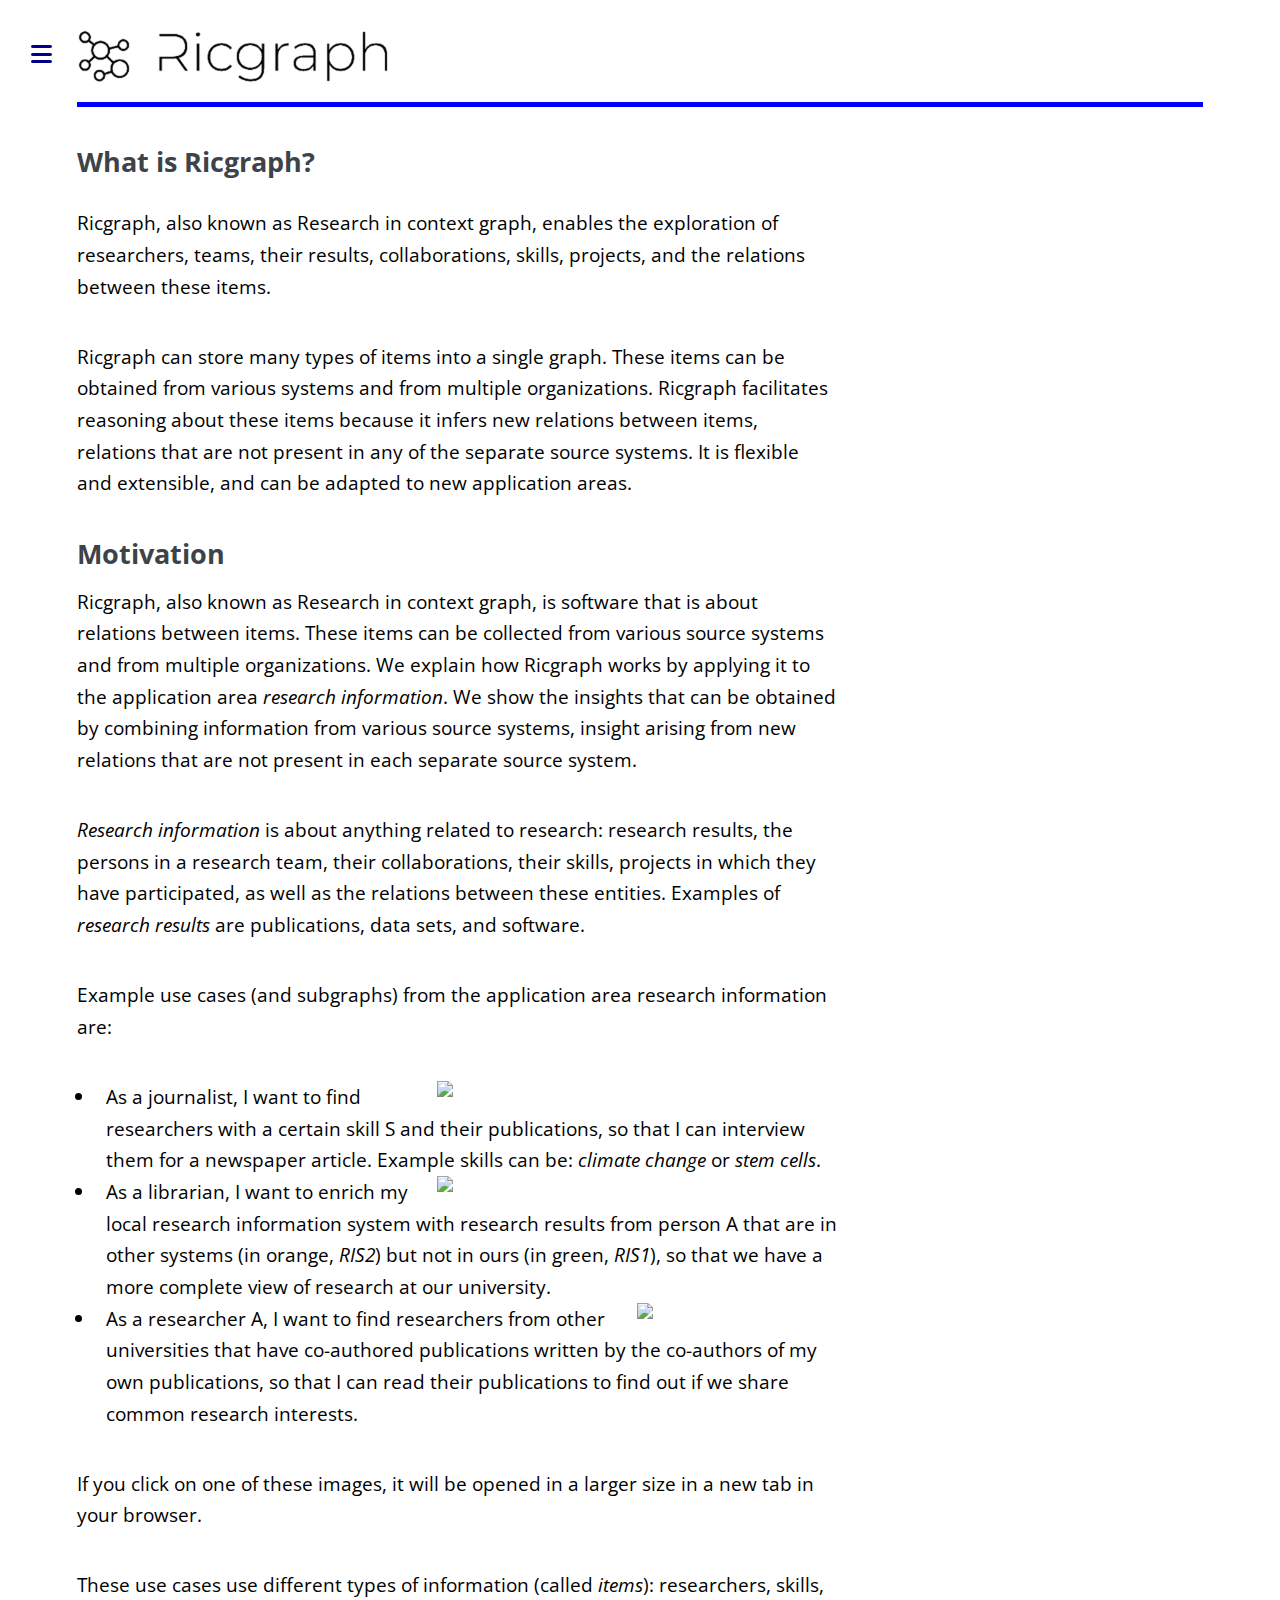
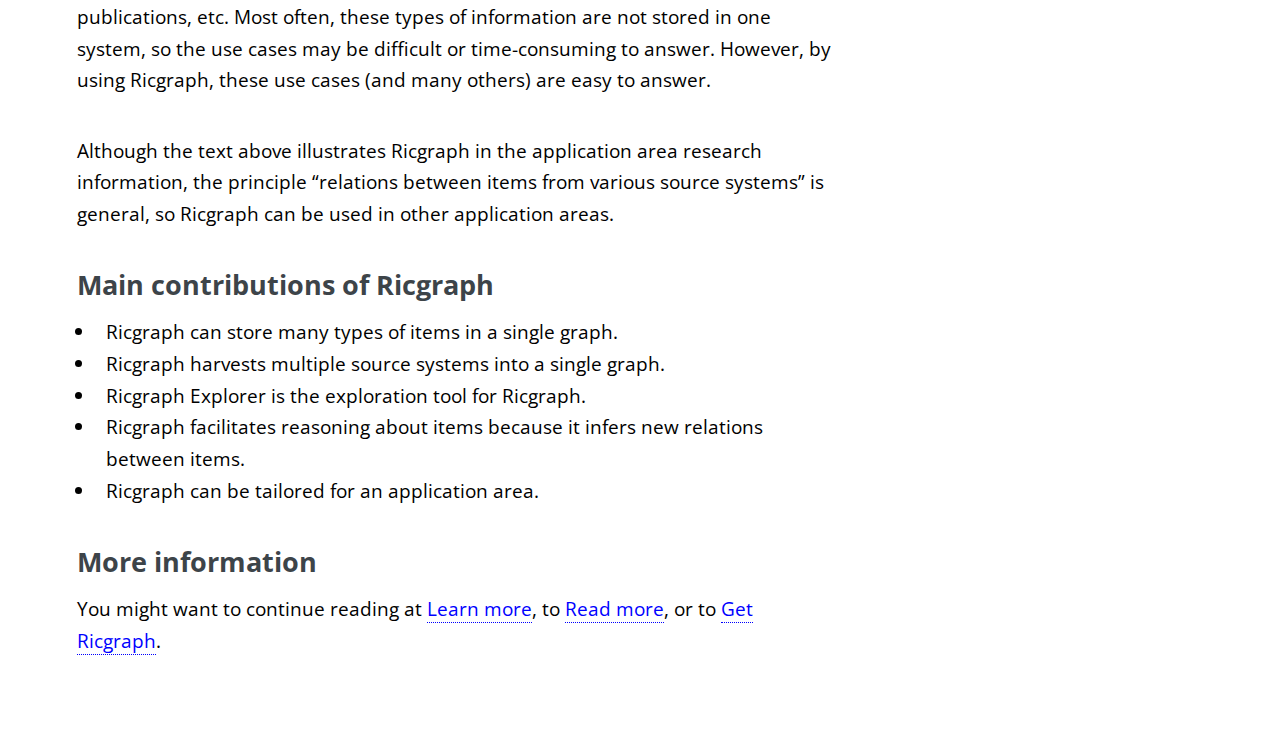
==== commit a8046dd1: "Updated website" ====
--- a/publii-site/ricgraph-research-in-context-graph/output/index.html
+++ b/publii-site/ricgraph-research-in-context-graph/output/index.html
@@ -1,3 +1,3 @@
 <!DOCTYPE html><html lang="en-us"><head><meta charset="utf-8"><meta http-equiv="X-UA-Compatible" content="IE=edge"><meta name="viewport" content="width=device-width,initial-scale=1,user-scalable=no"><title>Ricgraph - Research in context graph</title><meta name="generator" content="Publii Open-Source CMS for Static Site"><link rel="canonical" href="./"><link rel="shortcut icon" href="./media/website/favicon.ico" type="image/x-icon"><link rel="preload" href="./assets/dynamic/fonts/instrumentsans/instrumentsans.woff2" as="font" type="font/woff2" crossorigin><link rel="stylesheet" href="./assets/css/fontawesome-all.min.css?v=85514f933f9e0b82460af63f1a403fa5"><link rel="stylesheet" href="./assets/css/style.css?v=64230877bfae18714172fbaa53150bed"><script type="application/ld+json">{"@context":"http://schema.org","@type":"Organization","name":"Ricgraph - Research in context graph","logo":"./media/website/ricgraph_logo.png","url":"./index.html"}</script><noscript><style>img[loading] {
                     opacity: 1;
-                }</style></noscript><script async defer="defer" src="https://buttons.github.io/buttons.js"></script><link rel="stylesheet" href="https://fonts.googleapis.com/css?family=Open+Sans"></head><body class="is-preload"><div id="wrapper"><div id="main"><div class="inner"><header id="header"><a class="logo logo-image" href="./index.html"><img src="./media/website/ricgraph_logo.png" alt="Ricgraph - Research in context graph" width="429" height="74"></a></header><article class="post"><header class="main post__header"><h1>What is Ricgraph?</h1></header><div class="post__inner post__entry"><p>Ricgraph, also known as Research in context graph, enables the exploration of researchers, teams, their results, collaborations, skills, projects, and the relations between these items.</p><p>Ricgraph can store many types of items into a single graph. These items can be obtained from various systems and from multiple organizations. Ricgraph facilitates reasoning about these items because it infers new relations between items, relations that are not present in any of the separate source systems. It is flexible and extensible, and can be adapted to new application areas.</p><h1 id="motivation">Motivation</h1><p>Ricgraph, also known as Research in context graph, is software that is about relations between items. These items can be collected from various source systems and from multiple organizations. We explain how Ricgraph works by applying it to the application area <em>research information</em>. We show the insights that can be obtained by combining information from various source systems, insight arising from new relations that are not present in each separate source system.</p><p><em>Research information</em> is about anything related to research: research results, the persons in a research team, their collaborations, their skills, projects in which they have participated, as well as the relations between these entities. Examples of <em>research results</em> are publications, data sets, and software.</p><p>Example use cases (and subgraphs) from the application area research information are:</p><ul><li><img src="https://github.com/UtrechtUniversity/ricgraph/blob/main/docs/images/journalist-use-case.jpg?raw=true" width="400" align="right">As a journalist, I want to find researchers with a certain skill S and their publications, so that I can interview them for a newspaper article. Example skills can be: <em>climate change</em> or <em>stem cells</em>.</li><li><img src="https://github.com/UtrechtUniversity/ricgraph/blob/main/docs/images/librarian-use-case.jpg?raw=true" width="400" align="right">As a librarian, I want to enrich my local research information system with research results from person A that are in other systems (in orange, <em>RIS2</em>) but not in ours (in green, <em>RIS1</em>), so that we have a more complete view of research at our university.</li><li><img src="https://github.com/UtrechtUniversity/ricgraph/blob/main/docs/images/researcher-use-case.jpg?raw=true" width="200" align="right">As a researcher A, I want to find researchers from other universities that have co-authored publications written by the co-authors of my own publications, so that I can read their publications to find out if we share common research interests.</li></ul><p>These use cases use different types of information (called <em>items</em>): researchers, skills, publications, etc. Most often, these types of information are not stored in one system, so the use cases may be difficult or time-consuming to answer. However, by using Ricgraph, these use cases (and many others) are easy to answer.</p><p>Although the text above illustrates Ricgraph in the application area research information, the principle “relations between items from various source systems” is general, so Ricgraph can be used in other application areas.</p><h1 id="main-contributions-of-ricgraph">Main contributions of Ricgraph</h1><ul><li>Ricgraph can store many types of items in a single graph.</li><li>Ricgraph harvests multiple source systems into a single graph.</li><li>Ricgraph Explorer is the exploration tool for Ricgraph.</li><li>Ricgraph facilitates reasoning about items because it infers new relations between items.</li><li>Ricgraph can be tailored for an application area.</li></ul><h1 id="more-information">More information</h1><p>You might want to get over to <a href="learn-more-about-ricgraph.html">Learn more</a>, to <a href="read-more-about-ricgraph.html">Read more</a>, or to <a href="get-ricgraph.html">Get Ricgraph</a>.</p></div></article></div></div><div id="sidebar"><div class="inner"><nav id="menu"><header class="major"><h2>Menu</h2></header><ul><li><a href="./what-is-ricgraph.html" target="_self">What is Ricgraph?</a></li><li><a href="./learn-more-about-ricgraph.html" target="_self">Learn more</a></li><li><a href="./read-more-about-ricgraph.html" target="_self">Read more</a></li><li><a href="./get-ricgraph.html" target="_self">Get Ricgraph</a></li><li><a href="./contact-2.html" target="_self">Contact</a></li></ul></nav><footer id="footer"><h6>You are visiting one of the Ricgraph websites <a href="https://www.ricgraph.eu">www.ricgraph.eu</a>, <a href="https://www.ricgraph.nl">www.ricgraph.nl</a>, or <a href="https://www.ricgraph.com">www.ricgraph.com</a>.</h6></footer></div></div></div><script src="./assets/js/jquery.min.js?v=7c14a783dfeb3d238ccd3edd840d82ee"></script><script src="./assets/js/browser.min.js?v=c07298dd19048a8a69ad97e754dfe8d0"></script><script src="./assets/js/breakpoints.min.js?v=81a479eb099e3b187613943b085923b8"></script><script src="./assets/js/util.min.js?v=cbdaf7c20ac2883c77ae23acfbabd47e"></script><script src="./assets/js/main.min.js?v=08add7f6d435054ad38ec38d7cf8be40"></script></body></html>+                }</style></noscript><meta name="author" content="Rik D.T. Janssen"><meta name="description" content="Ricgraph - Research in context graph"><meta name="keywords" content="Ricgraph, Ricgraph Explorer, Ricgraph REST API, Research in context graph, Graph, Graph database, Data harvesting, Data enrichment, Data linking, Linked data, Knowledge graph, Metadata"><script async defer="defer" src="https://buttons.github.io/buttons.js"></script><link rel="stylesheet" href="https://fonts.googleapis.com/css?family=Open+Sans"></head><body class="is-preload"><div id="wrapper"><div id="main"><div class="inner"><header id="header"><a class="logo logo-image" href="./index.html"><img src="./media/website/ricgraph_logo.png" alt="Ricgraph - Research in context graph" width="429" height="74"></a></header><article class="post"><header class="main post__header"><h1>What is Ricgraph?</h1></header><div class="post__inner post__entry"><p>Ricgraph, also known as Research in context graph, enables the exploration of researchers, teams, their results, collaborations, skills, projects, and the relations between these items.</p><p>Ricgraph can store many types of items into a single graph. These items can be obtained from various systems and from multiple organizations. Ricgraph facilitates reasoning about these items because it infers new relations between items, relations that are not present in any of the separate source systems. It is flexible and extensible, and can be adapted to new application areas.</p><h1 id="motivation">Motivation</h1><p>Ricgraph, also known as Research in context graph, is software that is about relations between items. These items can be collected from various source systems and from multiple organizations. We explain how Ricgraph works by applying it to the application area <em>research information</em>. We show the insights that can be obtained by combining information from various source systems, insight arising from new relations that are not present in each separate source system.</p><p><em>Research information</em> is about anything related to research: research results, the persons in a research team, their collaborations, their skills, projects in which they have participated, as well as the relations between these entities. Examples of <em>research results</em> are publications, data sets, and software.</p><p>Example use cases (and subgraphs) from the application area research information are:</p><ul><li><a href="https://github.com/UtrechtUniversity/ricgraph/blob/main/docs/images/journalist-use-case.jpg?raw=true" target="_blank"><img src="https://github.com/UtrechtUniversity/ricgraph/blob/main/docs/images/journalist-use-case.jpg?raw=true" width="400" align="right"></a>As a journalist, I want to find researchers with a certain skill S and their publications, so that I can interview them for a newspaper article. Example skills can be: <em>climate change</em> or <em>stem cells</em>.</li><li><a href="https://github.com/UtrechtUniversity/ricgraph/blob/main/docs/images/librarian-use-case.jpg?raw=true" target="_blank"><img src="https://github.com/UtrechtUniversity/ricgraph/blob/main/docs/images/librarian-use-case.jpg?raw=true" width="400" align="right"></a>As a librarian, I want to enrich my local research information system with research results from person A that are in other systems (in orange, <em>RIS2</em>) but not in ours (in green, <em>RIS1</em>), so that we have a more complete view of research at our university.</li><li><a href="https://github.com/UtrechtUniversity/ricgraph/blob/main/docs/images/researcher-use-case.jpg?raw=true" target="_blank"><img src="https://github.com/UtrechtUniversity/ricgraph/blob/main/docs/images/researcher-use-case.jpg?raw=true" width="200" align="right"></a>As a researcher A, I want to find researchers from other universities that have co-authored publications written by the co-authors of my own publications, so that I can read their publications to find out if we share common research interests.</li></ul><p>If you click on one of these images, it will be opened in a larger size in a new tab in your browser.</p><p>These use cases use different types of information (called <em>items</em>): researchers, skills, publications, etc. Most often, these types of information are not stored in one system, so the use cases may be difficult or time-consuming to answer. However, by using Ricgraph, these use cases (and many others) are easy to answer.</p><p>Although the text above illustrates Ricgraph in the application area research information, the principle “relations between items from various source systems” is general, so Ricgraph can be used in other application areas.</p><h1 id="main-contributions-of-ricgraph">Main contributions of Ricgraph</h1><ul><li>Ricgraph can store many types of items in a single graph.</li><li>Ricgraph harvests multiple source systems into a single graph.</li><li>Ricgraph Explorer is the exploration tool for Ricgraph.</li><li>Ricgraph facilitates reasoning about items because it infers new relations between items.</li><li>Ricgraph can be tailored for an application area.</li></ul><h1 id="more-information">More information</h1><p>You might want to continue reading at <a href="learn-more-about-ricgraph.html">Learn more</a>, to <a href="read-more-about-ricgraph.html">Read more</a>, or to <a href="get-ricgraph.html">Get Ricgraph</a>.</p></div></article></div></div><div id="sidebar"><div class="inner"><nav id="menu"><header class="major"><h2>Menu</h2></header><ul><li><a href="./what-is-ricgraph.html" target="_self">What is Ricgraph?</a></li><li><a href="./learn-more-about-ricgraph.html" target="_self">Learn more</a></li><li><a href="./read-more-about-ricgraph.html" target="_self">Read more</a></li><li><a href="./get-ricgraph.html" target="_self">Get Ricgraph</a></li><li><a href="./contact.html" target="_self">Contact</a></li></ul></nav><footer id="footer"><h6>You are visiting one of the Ricgraph websites <a href="https://www.ricgraph.eu">www.ricgraph.eu</a>, <a href="https://www.ricgraph.nl">www.ricgraph.nl</a>, or <a href="https://www.ricgraph.com">www.ricgraph.com</a>.</h6></footer></div></div></div><script src="./assets/js/jquery.min.js?v=7c14a783dfeb3d238ccd3edd840d82ee"></script><script src="./assets/js/browser.min.js?v=c07298dd19048a8a69ad97e754dfe8d0"></script><script src="./assets/js/breakpoints.min.js?v=81a479eb099e3b187613943b085923b8"></script><script src="./assets/js/util.min.js?v=cbdaf7c20ac2883c77ae23acfbabd47e"></script><script src="./assets/js/main.min.js?v=08add7f6d435054ad38ec38d7cf8be40"></script></body></html>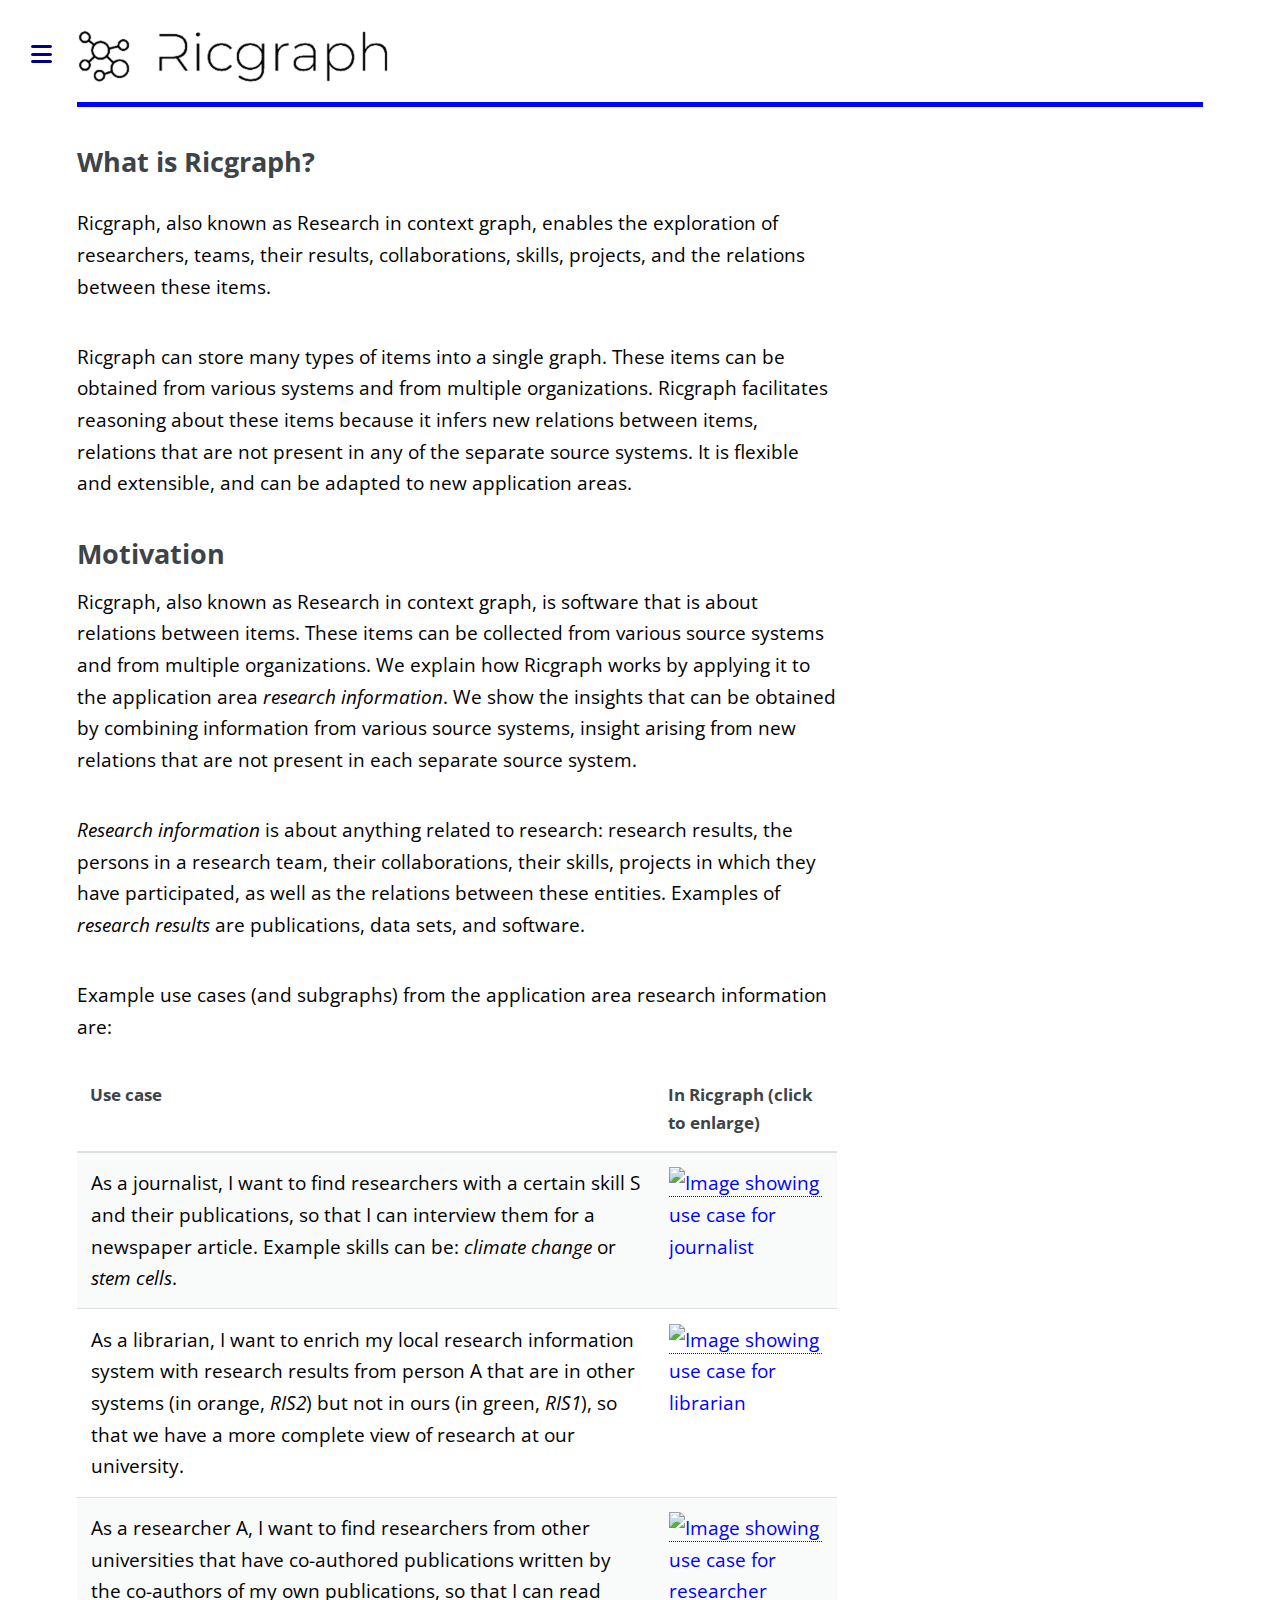
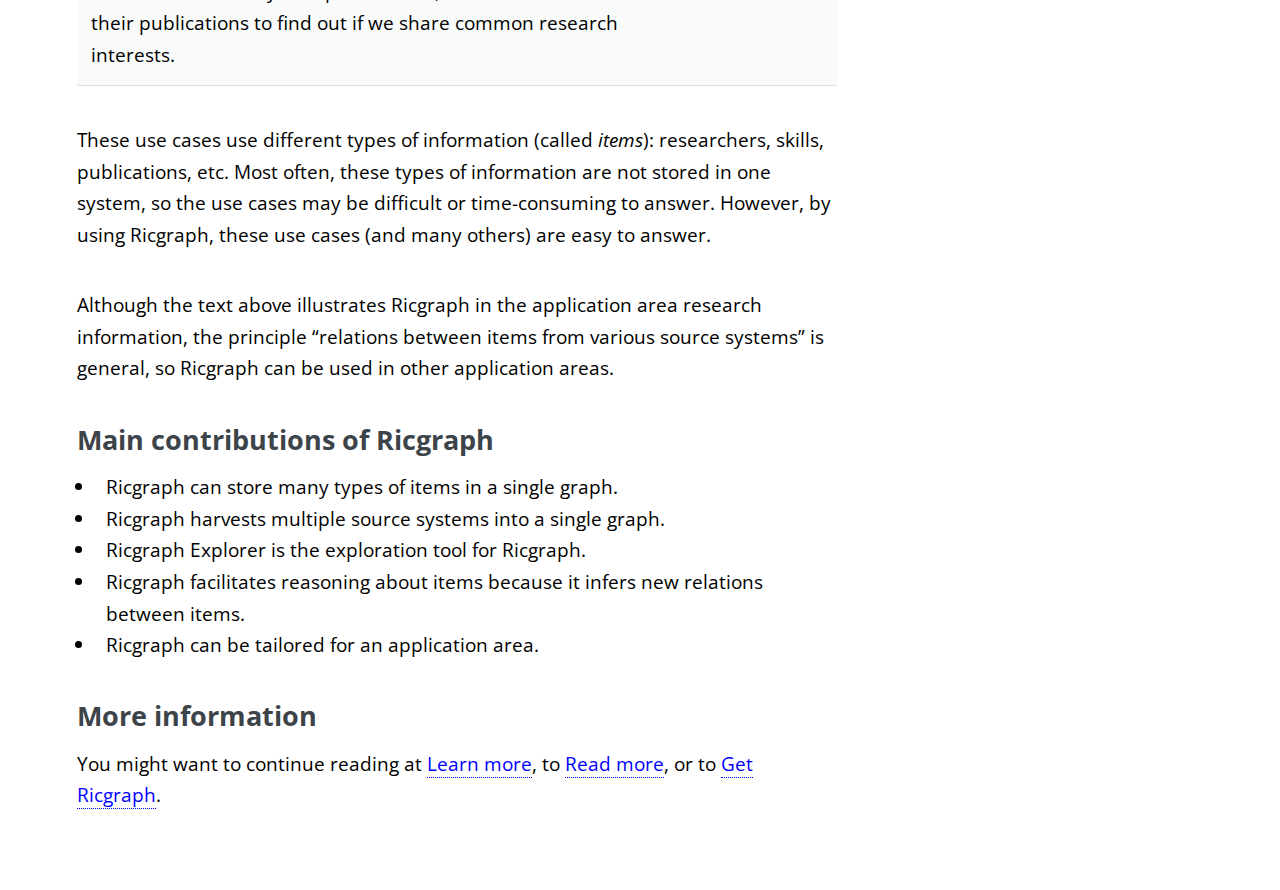
==== commit 058606df: "Updated website on July 10, 2024" ====
--- a/publii-site/ricgraph-research-in-context-graph/output/index.html
+++ b/publii-site/ricgraph-research-in-context-graph/output/index.html
@@ -1,3 +1,3 @@
 <!DOCTYPE html><html lang="en-us"><head><meta charset="utf-8"><meta http-equiv="X-UA-Compatible" content="IE=edge"><meta name="viewport" content="width=device-width,initial-scale=1,user-scalable=no"><title>Ricgraph - Research in context graph</title><meta name="generator" content="Publii Open-Source CMS for Static Site"><link rel="canonical" href="./"><link rel="shortcut icon" href="./media/website/favicon.ico" type="image/x-icon"><link rel="preload" href="./assets/dynamic/fonts/instrumentsans/instrumentsans.woff2" as="font" type="font/woff2" crossorigin><link rel="stylesheet" href="./assets/css/fontawesome-all.min.css?v=85514f933f9e0b82460af63f1a403fa5"><link rel="stylesheet" href="./assets/css/style.css?v=64230877bfae18714172fbaa53150bed"><script type="application/ld+json">{"@context":"http://schema.org","@type":"Organization","name":"Ricgraph - Research in context graph","logo":"./media/website/ricgraph_logo.png","url":"./index.html"}</script><noscript><style>img[loading] {
                     opacity: 1;
-                }</style></noscript><meta name="author" content="Rik D.T. Janssen"><meta name="description" content="Ricgraph - Research in context graph"><meta name="keywords" content="Ricgraph, Ricgraph Explorer, Ricgraph REST API, Research in context graph, Graph, Graph database, Data harvesting, Data enrichment, Data linking, Linked data, Knowledge graph, Metadata"><script async defer="defer" src="https://buttons.github.io/buttons.js"></script><link rel="stylesheet" href="https://fonts.googleapis.com/css?family=Open+Sans"></head><body class="is-preload"><div id="wrapper"><div id="main"><div class="inner"><header id="header"><a class="logo logo-image" href="./index.html"><img src="./media/website/ricgraph_logo.png" alt="Ricgraph - Research in context graph" width="429" height="74"></a></header><article class="post"><header class="main post__header"><h1>What is Ricgraph?</h1></header><div class="post__inner post__entry"><p>Ricgraph, also known as Research in context graph, enables the exploration of researchers, teams, their results, collaborations, skills, projects, and the relations between these items.</p><p>Ricgraph can store many types of items into a single graph. These items can be obtained from various systems and from multiple organizations. Ricgraph facilitates reasoning about these items because it infers new relations between items, relations that are not present in any of the separate source systems. It is flexible and extensible, and can be adapted to new application areas.</p><h1 id="motivation">Motivation</h1><p>Ricgraph, also known as Research in context graph, is software that is about relations between items. These items can be collected from various source systems and from multiple organizations. We explain how Ricgraph works by applying it to the application area <em>research information</em>. We show the insights that can be obtained by combining information from various source systems, insight arising from new relations that are not present in each separate source system.</p><p><em>Research information</em> is about anything related to research: research results, the persons in a research team, their collaborations, their skills, projects in which they have participated, as well as the relations between these entities. Examples of <em>research results</em> are publications, data sets, and software.</p><p>Example use cases (and subgraphs) from the application area research information are:</p><ul><li><a href="https://github.com/UtrechtUniversity/ricgraph/blob/main/docs/images/journalist-use-case.jpg?raw=true" target="_blank"><img src="https://github.com/UtrechtUniversity/ricgraph/blob/main/docs/images/journalist-use-case.jpg?raw=true" width="400" align="right"></a>As a journalist, I want to find researchers with a certain skill S and their publications, so that I can interview them for a newspaper article. Example skills can be: <em>climate change</em> or <em>stem cells</em>.</li><li><a href="https://github.com/UtrechtUniversity/ricgraph/blob/main/docs/images/librarian-use-case.jpg?raw=true" target="_blank"><img src="https://github.com/UtrechtUniversity/ricgraph/blob/main/docs/images/librarian-use-case.jpg?raw=true" width="400" align="right"></a>As a librarian, I want to enrich my local research information system with research results from person A that are in other systems (in orange, <em>RIS2</em>) but not in ours (in green, <em>RIS1</em>), so that we have a more complete view of research at our university.</li><li><a href="https://github.com/UtrechtUniversity/ricgraph/blob/main/docs/images/researcher-use-case.jpg?raw=true" target="_blank"><img src="https://github.com/UtrechtUniversity/ricgraph/blob/main/docs/images/researcher-use-case.jpg?raw=true" width="200" align="right"></a>As a researcher A, I want to find researchers from other universities that have co-authored publications written by the co-authors of my own publications, so that I can read their publications to find out if we share common research interests.</li></ul><p>If you click on one of these images, it will be opened in a larger size in a new tab in your browser.</p><p>These use cases use different types of information (called <em>items</em>): researchers, skills, publications, etc. Most often, these types of information are not stored in one system, so the use cases may be difficult or time-consuming to answer. However, by using Ricgraph, these use cases (and many others) are easy to answer.</p><p>Although the text above illustrates Ricgraph in the application area research information, the principle “relations between items from various source systems” is general, so Ricgraph can be used in other application areas.</p><h1 id="main-contributions-of-ricgraph">Main contributions of Ricgraph</h1><ul><li>Ricgraph can store many types of items in a single graph.</li><li>Ricgraph harvests multiple source systems into a single graph.</li><li>Ricgraph Explorer is the exploration tool for Ricgraph.</li><li>Ricgraph facilitates reasoning about items because it infers new relations between items.</li><li>Ricgraph can be tailored for an application area.</li></ul><h1 id="more-information">More information</h1><p>You might want to continue reading at <a href="learn-more-about-ricgraph.html">Learn more</a>, to <a href="read-more-about-ricgraph.html">Read more</a>, or to <a href="get-ricgraph.html">Get Ricgraph</a>.</p></div></article></div></div><div id="sidebar"><div class="inner"><nav id="menu"><header class="major"><h2>Menu</h2></header><ul><li><a href="./what-is-ricgraph.html" target="_self">What is Ricgraph?</a></li><li><a href="./learn-more-about-ricgraph.html" target="_self">Learn more</a></li><li><a href="./read-more-about-ricgraph.html" target="_self">Read more</a></li><li><a href="./get-ricgraph.html" target="_self">Get Ricgraph</a></li><li><a href="./contact.html" target="_self">Contact</a></li></ul></nav><footer id="footer"><h6>You are visiting one of the Ricgraph websites <a href="https://www.ricgraph.eu">www.ricgraph.eu</a>, <a href="https://www.ricgraph.nl">www.ricgraph.nl</a>, or <a href="https://www.ricgraph.com">www.ricgraph.com</a>.</h6></footer></div></div></div><script src="./assets/js/jquery.min.js?v=7c14a783dfeb3d238ccd3edd840d82ee"></script><script src="./assets/js/browser.min.js?v=c07298dd19048a8a69ad97e754dfe8d0"></script><script src="./assets/js/breakpoints.min.js?v=81a479eb099e3b187613943b085923b8"></script><script src="./assets/js/util.min.js?v=cbdaf7c20ac2883c77ae23acfbabd47e"></script><script src="./assets/js/main.min.js?v=08add7f6d435054ad38ec38d7cf8be40"></script></body></html>+                }</style></noscript><meta name="author" content="Rik D.T. Janssen"><meta name="description" content="Ricgraph - Research in context graph"><meta name="keywords" content="Ricgraph, Ricgraph Explorer, Ricgraph REST API, Research in context graph, Graph, Graph database, Data harvesting, Data enrichment, Data linking, Linked data, Knowledge graph, Metadata"><script async defer="defer" src="https://buttons.github.io/buttons.js"></script><link rel="stylesheet" href="https://fonts.googleapis.com/css?family=Open+Sans"></head><body class="is-preload"><div id="wrapper"><div id="main"><div class="inner"><header id="header"><a class="logo logo-image" href="./index.html"><img src="./media/website/ricgraph_logo.png" alt="Ricgraph - Research in context graph" width="429" height="74"></a></header><article class="post"><header class="main post__header"><h1>What is Ricgraph?</h1></header><div class="post__inner post__entry"><p>Ricgraph, also known as Research in context graph, enables the exploration of researchers, teams, their results, collaborations, skills, projects, and the relations between these items.</p><p>Ricgraph can store many types of items into a single graph. These items can be obtained from various systems and from multiple organizations. Ricgraph facilitates reasoning about these items because it infers new relations between items, relations that are not present in any of the separate source systems. It is flexible and extensible, and can be adapted to new application areas.</p><h1 id="motivation">Motivation</h1><p>Ricgraph, also known as Research in context graph, is software that is about relations between items. These items can be collected from various source systems and from multiple organizations. We explain how Ricgraph works by applying it to the application area <em>research information</em>. We show the insights that can be obtained by combining information from various source systems, insight arising from new relations that are not present in each separate source system.</p><p><em>Research information</em> is about anything related to research: research results, the persons in a research team, their collaborations, their skills, projects in which they have participated, as well as the relations between these entities. Examples of <em>research results</em> are publications, data sets, and software.</p><p>Example use cases (and subgraphs) from the application area research information are:</p><table><thead><tr><th>Use case</th><th>In Ricgraph (click to enlarge)</th></tr></thead><tbody><tr><td>As a journalist, I want to find researchers with a certain skill S and their publications, so that I can interview them for a newspaper article. Example skills can be: <em>climate change</em> or <em>stem cells</em>.</td><td><a href="https://github.com/UtrechtUniversity/ricgraph/blob/main/docs/images/journalist-use-case.jpg?raw=true" width="50%" target="_blank"><img alt="Image showing use case for journalist" src="https://github.com/UtrechtUniversity/ricgraph/blob/main/docs/images/journalist-use-case.jpg?raw=true"></a></td></tr><tr><td>As a librarian, I want to enrich my local research information system with research results from person A that are in other systems (in orange, <em>RIS2</em>) but not in ours (in green, <em>RIS1</em>), so that we have a more complete view of research at our university.</td><td><a href="https://github.com/UtrechtUniversity/ricgraph/blob/main/docs/images/librarian-use-case.jpg?raw=true" width="50%" target="_blank"><img alt="Image showing use case for librarian" src="https://github.com/UtrechtUniversity/ricgraph/blob/main/docs/images/librarian-use-case.jpg?raw=true"></a></td></tr><tr><td>As a researcher A, I want to find researchers from other universities that have co-authored publications written by the co-authors of my own publications, so that I can read their publications to find out if we share common research interests.</td><td><a href="https://github.com/UtrechtUniversity/ricgraph/blob/main/docs/images/researcher-use-case.jpg?raw=true" width="50%" target="_blank"><img alt="Image showing use case for researcher" src="https://github.com/UtrechtUniversity/ricgraph/blob/main/docs/images/researcher-use-case.jpg?raw=true"></a></td></tr></tbody></table><p>These use cases use different types of information (called <em>items</em>): researchers, skills, publications, etc. Most often, these types of information are not stored in one system, so the use cases may be difficult or time-consuming to answer. However, by using Ricgraph, these use cases (and many others) are easy to answer.</p><p>Although the text above illustrates Ricgraph in the application area research information, the principle “relations between items from various source systems” is general, so Ricgraph can be used in other application areas.</p><h1 id="main-contributions-of-ricgraph">Main contributions of Ricgraph</h1><ul><li>Ricgraph can store many types of items in a single graph.</li><li>Ricgraph harvests multiple source systems into a single graph.</li><li>Ricgraph Explorer is the exploration tool for Ricgraph.</li><li>Ricgraph facilitates reasoning about items because it infers new relations between items.</li><li>Ricgraph can be tailored for an application area.</li></ul><h1 id="more-information">More information</h1><p>You might want to continue reading at <a href="learn-more-about-ricgraph.html">Learn more</a>, to <a href="read-more-about-ricgraph.html">Read more</a>, or to <a href="get-ricgraph.html">Get Ricgraph</a>.</p></div></article></div></div><div id="sidebar"><div class="inner"><nav id="menu"><header class="major"><h2>Menu</h2></header><ul><li><a href="./what-is-ricgraph.html" target="_self">What is Ricgraph?</a></li><li><a href="./learn-more-about-ricgraph.html" target="_self">Learn more</a></li><li><a href="./read-more-about-ricgraph.html" target="_self">Read more</a></li><li><a href="./get-ricgraph.html" target="_self">Get Ricgraph</a></li><li><a href="./contact.html" target="_self">Contact</a></li></ul></nav><footer id="footer"><a href="https://doi.org/10.5281/zenodo.7524314"><img alt="Static Badge For DOI Software" src="https://img.shields.io/badge/DOI%20%20software-10.5281/zenodo.7524314-blue"></a><a href="https://doi.org/10.1016/j.softx.2024.101736"><img alt="Static Badge For DOI Reference Publication" src="https://img.shields.io/badge/DOI%20publication-10.1016%2Fj.softx.2024.101736-blue"></a><a href="https://github.com/UtrechtUniversity/ricgraph/"><img alt="Static Badge For GitHub" src="https://img.shields.io/badge/GitHub-UtrechtUniversity/ricgraph-blue"></a><img alt="Static Badge For Release Date" src="https://img.shields.io/github/release-date/UtrechtUniversity/ricgraph"> <img alt="Static Badge For Release Version" src="https://img.shields.io/github/release/UtrechtUniversity/ricgraph?color=green"> <img alt="Static Badge For Commits Since Previous Release" src="https://img.shields.io/github/commits-since/UtrechtUniversity/ricgraph/latest?color=green"> <img alt="Static Badge For Last Commit" src="https://img.shields.io/github/last-commit/UtrechtUniversity/ricgraph"> <img alt="Static Badge For License" src="https://img.shields.io/github/license/UtrechtUniversity/ricgraph"><h6>You are visiting one of the Ricgraph websites <a href="https://www.ricgraph.eu">www.ricgraph.eu</a>, <a href="https://www.ricgraph.nl">www.ricgraph.nl</a>, or <a href="https://www.ricgraph.com">www.ricgraph.com</a>.</h6></footer></div></div></div><script src="./assets/js/jquery.min.js?v=7c14a783dfeb3d238ccd3edd840d82ee"></script><script src="./assets/js/browser.min.js?v=c07298dd19048a8a69ad97e754dfe8d0"></script><script src="./assets/js/breakpoints.min.js?v=81a479eb099e3b187613943b085923b8"></script><script src="./assets/js/util.min.js?v=cbdaf7c20ac2883c77ae23acfbabd47e"></script><script src="./assets/js/main.min.js?v=08add7f6d435054ad38ec38d7cf8be40"></script></body></html>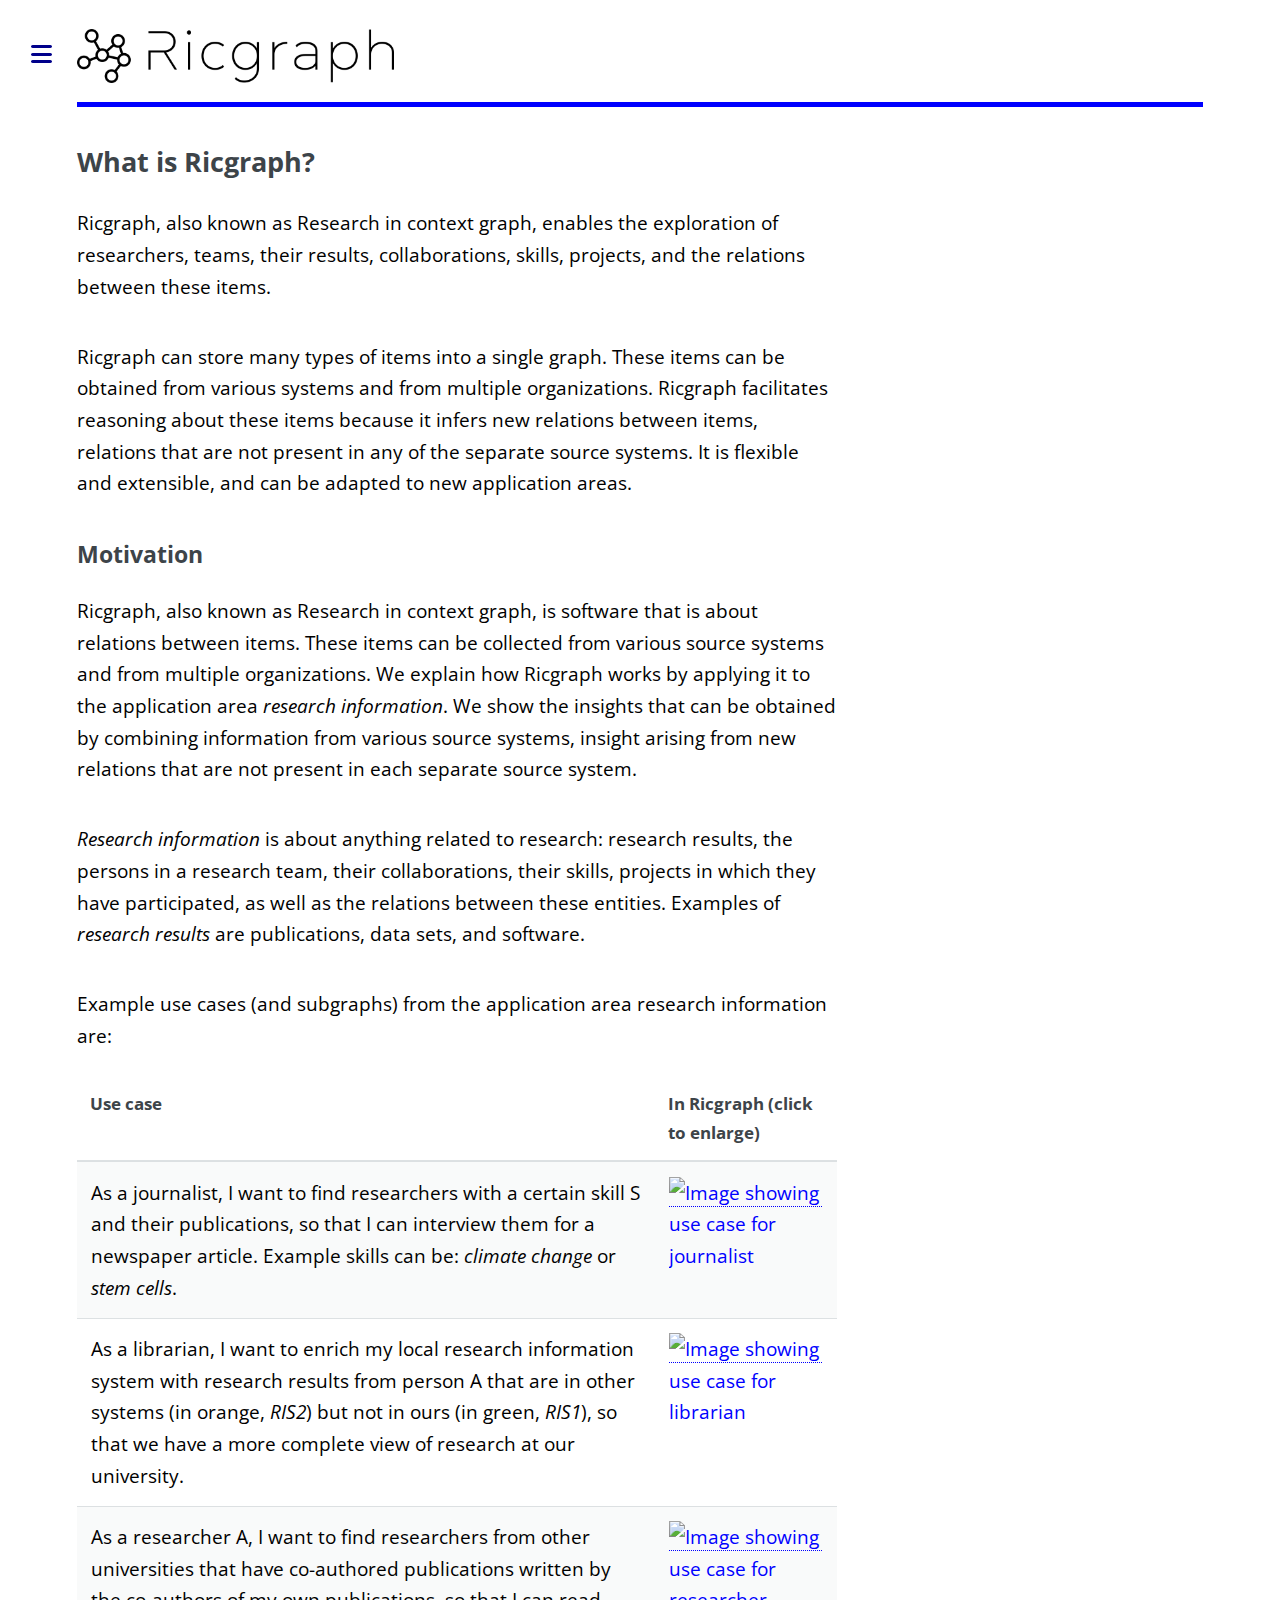
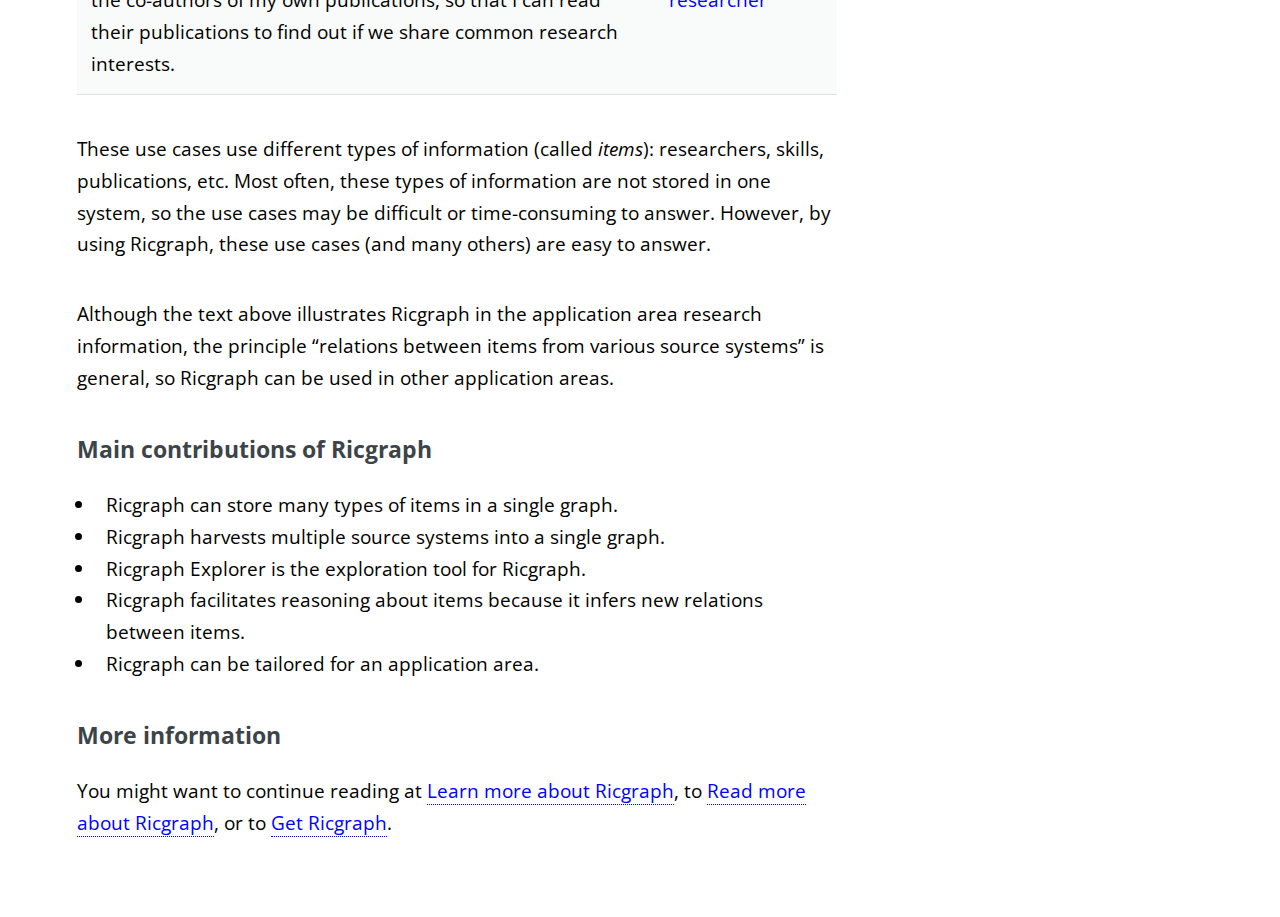
==== commit a8cbba6a: "Updated website on December 2, 2024" ====
--- a/publii-site/ricgraph-research-in-context-graph/output/index.html
+++ b/publii-site/ricgraph-research-in-context-graph/output/index.html
@@ -1,3 +1,3 @@
-<!DOCTYPE html><html lang="en-us"><head><meta charset="utf-8"><meta http-equiv="X-UA-Compatible" content="IE=edge"><meta name="viewport" content="width=device-width,initial-scale=1,user-scalable=no"><title>Ricgraph - Research in context graph</title><meta name="generator" content="Publii Open-Source CMS for Static Site"><link rel="canonical" href="./"><link rel="shortcut icon" href="./media/website/favicon.ico" type="image/x-icon"><link rel="preload" href="./assets/dynamic/fonts/instrumentsans/instrumentsans.woff2" as="font" type="font/woff2" crossorigin><link rel="stylesheet" href="./assets/css/fontawesome-all.min.css?v=85514f933f9e0b82460af63f1a403fa5"><link rel="stylesheet" href="./assets/css/style.css?v=64230877bfae18714172fbaa53150bed"><script type="application/ld+json">{"@context":"http://schema.org","@type":"Organization","name":"Ricgraph - Research in context graph","logo":"./media/website/ricgraph_logo.png","url":"./index.html"}</script><noscript><style>img[loading] {
+<!DOCTYPE html><html lang="en-us"><head><meta charset="utf-8"><meta http-equiv="X-UA-Compatible" content="IE=edge"><meta name="viewport" content="width=device-width,initial-scale=1,user-scalable=no"><title>Ricgraph - Research in context graph</title><meta name="generator" content="Publii Open-Source CMS for Static Site"><link rel="canonical" href="./"><link rel="shortcut icon" href="./media/website/favicon.ico" type="image/x-icon"><link rel="preload" href="./assets/dynamic/fonts/instrumentsans/instrumentsans.woff2" as="font" type="font/woff2" crossorigin><link rel="stylesheet" href="./assets/css/fontawesome-all.min.css?v=85514f933f9e0b82460af63f1a403fa5"><link rel="stylesheet" href="./assets/css/style.css?v=7c064e9ce2a4f061a8be019c9910e911"><script type="application/ld+json">{"@context":"http://schema.org","@type":"Organization","name":"Ricgraph - Research in context graph","logo":"./media/website/ricgraph_logo.png","url":"./index.html"}</script><noscript><style>img[loading] {
                     opacity: 1;
-                }</style></noscript><meta name="author" content="Rik D.T. Janssen"><meta name="description" content="Ricgraph - Research in context graph"><meta name="keywords" content="Ricgraph, Ricgraph Explorer, Ricgraph REST API, Research in context graph, Graph, Graph database, Data harvesting, Data enrichment, Data linking, Linked data, Knowledge graph, Metadata"><script async defer="defer" src="https://buttons.github.io/buttons.js"></script><link rel="stylesheet" href="https://fonts.googleapis.com/css?family=Open+Sans"></head><body class="is-preload"><div id="wrapper"><div id="main"><div class="inner"><header id="header"><a class="logo logo-image" href="./index.html"><img src="./media/website/ricgraph_logo.png" alt="Ricgraph - Research in context graph" width="429" height="74"></a></header><article class="post"><header class="main post__header"><h1>What is Ricgraph?</h1></header><div class="post__inner post__entry"><p>Ricgraph, also known as Research in context graph, enables the exploration of researchers, teams, their results, collaborations, skills, projects, and the relations between these items.</p><p>Ricgraph can store many types of items into a single graph. These items can be obtained from various systems and from multiple organizations. Ricgraph facilitates reasoning about these items because it infers new relations between items, relations that are not present in any of the separate source systems. It is flexible and extensible, and can be adapted to new application areas.</p><h1 id="motivation">Motivation</h1><p>Ricgraph, also known as Research in context graph, is software that is about relations between items. These items can be collected from various source systems and from multiple organizations. We explain how Ricgraph works by applying it to the application area <em>research information</em>. We show the insights that can be obtained by combining information from various source systems, insight arising from new relations that are not present in each separate source system.</p><p><em>Research information</em> is about anything related to research: research results, the persons in a research team, their collaborations, their skills, projects in which they have participated, as well as the relations between these entities. Examples of <em>research results</em> are publications, data sets, and software.</p><p>Example use cases (and subgraphs) from the application area research information are:</p><table><thead><tr><th>Use case</th><th>In Ricgraph (click to enlarge)</th></tr></thead><tbody><tr><td>As a journalist, I want to find researchers with a certain skill S and their publications, so that I can interview them for a newspaper article. Example skills can be: <em>climate change</em> or <em>stem cells</em>.</td><td><a href="https://github.com/UtrechtUniversity/ricgraph/blob/main/docs/images/journalist-use-case.jpg?raw=true" width="50%" target="_blank"><img alt="Image showing use case for journalist" src="https://github.com/UtrechtUniversity/ricgraph/blob/main/docs/images/journalist-use-case.jpg?raw=true"></a></td></tr><tr><td>As a librarian, I want to enrich my local research information system with research results from person A that are in other systems (in orange, <em>RIS2</em>) but not in ours (in green, <em>RIS1</em>), so that we have a more complete view of research at our university.</td><td><a href="https://github.com/UtrechtUniversity/ricgraph/blob/main/docs/images/librarian-use-case.jpg?raw=true" width="50%" target="_blank"><img alt="Image showing use case for librarian" src="https://github.com/UtrechtUniversity/ricgraph/blob/main/docs/images/librarian-use-case.jpg?raw=true"></a></td></tr><tr><td>As a researcher A, I want to find researchers from other universities that have co-authored publications written by the co-authors of my own publications, so that I can read their publications to find out if we share common research interests.</td><td><a href="https://github.com/UtrechtUniversity/ricgraph/blob/main/docs/images/researcher-use-case.jpg?raw=true" width="50%" target="_blank"><img alt="Image showing use case for researcher" src="https://github.com/UtrechtUniversity/ricgraph/blob/main/docs/images/researcher-use-case.jpg?raw=true"></a></td></tr></tbody></table><p>These use cases use different types of information (called <em>items</em>): researchers, skills, publications, etc. Most often, these types of information are not stored in one system, so the use cases may be difficult or time-consuming to answer. However, by using Ricgraph, these use cases (and many others) are easy to answer.</p><p>Although the text above illustrates Ricgraph in the application area research information, the principle “relations between items from various source systems” is general, so Ricgraph can be used in other application areas.</p><h1 id="main-contributions-of-ricgraph">Main contributions of Ricgraph</h1><ul><li>Ricgraph can store many types of items in a single graph.</li><li>Ricgraph harvests multiple source systems into a single graph.</li><li>Ricgraph Explorer is the exploration tool for Ricgraph.</li><li>Ricgraph facilitates reasoning about items because it infers new relations between items.</li><li>Ricgraph can be tailored for an application area.</li></ul><h1 id="more-information">More information</h1><p>You might want to continue reading at <a href="learn-more-about-ricgraph.html">Learn more</a>, to <a href="read-more-about-ricgraph.html">Read more</a>, or to <a href="get-ricgraph.html">Get Ricgraph</a>.</p></div></article></div></div><div id="sidebar"><div class="inner"><nav id="menu"><header class="major"><h2>Menu</h2></header><ul><li><a href="./what-is-ricgraph.html" target="_self">What is Ricgraph?</a></li><li><a href="./learn-more-about-ricgraph.html" target="_self">Learn more</a></li><li><a href="./read-more-about-ricgraph.html" target="_self">Read more</a></li><li><a href="./get-ricgraph.html" target="_self">Get Ricgraph</a></li><li><a href="./contact.html" target="_self">Contact</a></li></ul></nav><footer id="footer"><a href="https://doi.org/10.5281/zenodo.7524314"><img alt="Static Badge For DOI Software" src="https://img.shields.io/badge/DOI%20%20software-10.5281/zenodo.7524314-blue"></a><a href="https://doi.org/10.1016/j.softx.2024.101736"><img alt="Static Badge For DOI Reference Publication" src="https://img.shields.io/badge/DOI%20publication-10.1016%2Fj.softx.2024.101736-blue"></a><a href="https://github.com/UtrechtUniversity/ricgraph/"><img alt="Static Badge For GitHub" src="https://img.shields.io/badge/GitHub-UtrechtUniversity/ricgraph-blue"></a><img alt="Static Badge For Release Date" src="https://img.shields.io/github/release-date/UtrechtUniversity/ricgraph"> <img alt="Static Badge For Release Version" src="https://img.shields.io/github/release/UtrechtUniversity/ricgraph?color=green"> <img alt="Static Badge For Commits Since Previous Release" src="https://img.shields.io/github/commits-since/UtrechtUniversity/ricgraph/latest?color=green"> <img alt="Static Badge For Last Commit" src="https://img.shields.io/github/last-commit/UtrechtUniversity/ricgraph"> <img alt="Static Badge For License" src="https://img.shields.io/github/license/UtrechtUniversity/ricgraph"><h6>You are visiting one of the Ricgraph websites <a href="https://www.ricgraph.eu">www.ricgraph.eu</a>, <a href="https://www.ricgraph.nl">www.ricgraph.nl</a>, or <a href="https://www.ricgraph.com">www.ricgraph.com</a>.</h6></footer></div></div></div><script src="./assets/js/jquery.min.js?v=7c14a783dfeb3d238ccd3edd840d82ee"></script><script src="./assets/js/browser.min.js?v=c07298dd19048a8a69ad97e754dfe8d0"></script><script src="./assets/js/breakpoints.min.js?v=81a479eb099e3b187613943b085923b8"></script><script src="./assets/js/util.min.js?v=cbdaf7c20ac2883c77ae23acfbabd47e"></script><script src="./assets/js/main.min.js?v=08add7f6d435054ad38ec38d7cf8be40"></script></body></html>+                }</style></noscript><meta name="viewport" content="width=device-width,initial-scale=1,user-scalable=yes"><meta name="author" content="Rik D.T. Janssen"><meta name="description" content="Ricgraph - Research in context graph"><meta name="keywords" content="Ricgraph, Ricgraph Explorer, Ricgraph REST API, Research in context graph, Graph, Graph database, Data harvesting, Data enrichment, Data linking, Linked data, Knowledge graph, Metadata"><script async defer="defer" src="https://buttons.github.io/buttons.js"></script><link rel="stylesheet" href="https://fonts.googleapis.com/css?family=Open+Sans"></head><body class="is-preload"><div id="wrapper"><div id="main"><div class="inner"><header id="header"><a class="logo logo-image" href="./index.html"><img src="./media/website/ricgraph_logo.png" alt="Ricgraph - Research in context graph" width="500" height="85"></a></header><article class="post"><header class="main post__header"><h1>What is Ricgraph?</h1></header><div class="post__inner post__entry"><p>Ricgraph, also known as Research in context graph, enables the exploration of researchers, teams, their results, collaborations, skills, projects, and the relations between these items.</p><p>Ricgraph can store many types of items into a single graph. These items can be obtained from various systems and from multiple organizations. Ricgraph facilitates reasoning about these items because it infers new relations between items, relations that are not present in any of the separate source systems. It is flexible and extensible, and can be adapted to new application areas.</p><h2 id="motivation">Motivation</h2><p>Ricgraph, also known as Research in context graph, is software that is about relations between items. These items can be collected from various source systems and from multiple organizations. We explain how Ricgraph works by applying it to the application area <em>research information</em>. We show the insights that can be obtained by combining information from various source systems, insight arising from new relations that are not present in each separate source system.</p><p><em>Research information</em> is about anything related to research: research results, the persons in a research team, their collaborations, their skills, projects in which they have participated, as well as the relations between these entities. Examples of <em>research results</em> are publications, data sets, and software.</p><p>Example use cases (and subgraphs) from the application area research information are:</p><table><thead><tr><th>Use case</th><th>In Ricgraph (click to enlarge)</th></tr></thead><tbody><tr><td>As a journalist, I want to find researchers with a certain skill S and their publications, so that I can interview them for a newspaper article. Example skills can be: <em>climate change</em> or <em>stem cells</em>.</td><td><a href="https://github.com/UtrechtUniversity/ricgraph/blob/main/docs/images/journalist-use-case.jpg?raw=true" width="50%" target="_blank" aria-label="Image opens in a new tab"><img alt="Image showing use case for journalist" src="https://github.com/UtrechtUniversity/ricgraph/blob/main/docs/images/journalist-use-case.jpg?raw=true"></a></td></tr><tr><td>As a librarian, I want to enrich my local research information system with research results from person A that are in other systems (in orange, <em>RIS2</em>) but not in ours (in green, <em>RIS1</em>), so that we have a more complete view of research at our university.</td><td><a href="https://github.com/UtrechtUniversity/ricgraph/blob/main/docs/images/librarian-use-case.jpg?raw=true" width="50%" target="_blank" aria-label="Image opens in a new tab"><img alt="Image showing use case for librarian" src="https://github.com/UtrechtUniversity/ricgraph/blob/main/docs/images/librarian-use-case.jpg?raw=true"></a></td></tr><tr><td>As a researcher A, I want to find researchers from other universities that have co-authored publications written by the co-authors of my own publications, so that I can read their publications to find out if we share common research interests.</td><td><a href="https://github.com/UtrechtUniversity/ricgraph/blob/main/docs/images/researcher-use-case.jpg?raw=true" width="50%" target="_blank" aria-label="Image opens in a new tab"><img alt="Image showing use case for researcher" src="https://github.com/UtrechtUniversity/ricgraph/blob/main/docs/images/researcher-use-case.jpg?raw=true"></a></td></tr></tbody></table><p>These use cases use different types of information (called <em>items</em>): researchers, skills, publications, etc. Most often, these types of information are not stored in one system, so the use cases may be difficult or time-consuming to answer. However, by using Ricgraph, these use cases (and many others) are easy to answer.</p><p>Although the text above illustrates Ricgraph in the application area research information, the principle “relations between items from various source systems” is general, so Ricgraph can be used in other application areas.</p><h2 id="main-contributions-of-ricgraph">Main contributions of Ricgraph</h2><ul><li>Ricgraph can store many types of items in a single graph.</li><li>Ricgraph harvests multiple source systems into a single graph.</li><li>Ricgraph Explorer is the exploration tool for Ricgraph.</li><li>Ricgraph facilitates reasoning about items because it infers new relations between items.</li><li>Ricgraph can be tailored for an application area.</li></ul><h2 id="more-information">More information</h2><p>You might want to continue reading at <a href="learn-more-about-ricgraph.html">Learn more about Ricgraph</a>, to <a href="read-more-about-ricgraph.html">Read more about Ricgraph</a>, or to <a href="get-ricgraph.html">Get Ricgraph</a>.</p></div></article></div></div><div id="sidebar"><div class="inner"><nav id="menu"><header class="major"><h2>Menu</h2></header><ul><li><a href="./what-is-ricgraph.html" target="_self">What is Ricgraph?</a></li><li><a href="./learn-more-about-ricgraph.html" target="_self">Learn more</a></li><li><a href="./read-more-about-ricgraph.html" target="_self">Read more</a></li><li><a href="./get-ricgraph.html" target="_self">Get Ricgraph</a></li><li><a href="./contact.html" target="_self">Contact</a></li></ul></nav><footer id="footer"><div style="display: inline-block;"><p><a href="https://doi.org/10.5281/zenodo.7524314" style="border-bottom: none;"><img src="https://img.shields.io/badge/DOI%20%20software-10.5281/zenodo.7524314-blue" alt="DOI software"></a><a href="https://doi.org/10.1016/j.softx.2024.101736" style="border-bottom: none;"><img src="https://img.shields.io/badge/DOI%20publication-10.1016%2Fj.softx.2024.101736-blue" alt="DOI reference publication"></a><a href="https://github.com/UtrechtUniversity/ricgraph" style="border-bottom: none;"><img src="https://img.shields.io/badge/GitHub-UtrechtUniversity/ricgraph-blue" alt="GitHub link"></a><img src="https://img.shields.io/github/release-date/UtrechtUniversity/ricgraph?color=green" alt="GitHub release date"> <a href="https://github.com/UtrechtUniversity/ricgraph/releases" style="border-bottom: none;"><img src="https://img.shields.io/github/release/UtrechtUniversity/ricgraph?color=green" alt="GitHub latest release"></a> <img src="https://img.shields.io/github/commits-since/UtrechtUniversity/ricgraph/latest?color=green" alt="GitHub commits since latest release"> <img src="https://img.shields.io/github/last-commit/UtrechtUniversity/ricgraph?color=green" alt="GitHub last commit"> <a href="https://pypi.org/project/ricgraph" style="border-bottom: none;"><img src="https://img.shields.io/pypi/v/ricgraph?label=PyPI%20version&amp;color=green" alt="PyPI version"></a> <a href="https://pypistats.org/packages/ricgraph" style="border-bottom: none;"><img src="https://img.shields.io/pypi/dm/ricgraph?label=PyPI%20downloads&amp;color=green" alt="PyPI downloads"></a> <a href="https://github.com/UtrechtUniversity/ricgraph/blob/main/LICENSE" style="border-bottom: none;"><img src="https://img.shields.io/github/license/UtrechtUniversity/ricgraph?color=green" alt="GitHub license"></a></p></div><p style="font-size: 70%;">You are visiting one of the Ricgraph websites <a href="https://www.ricgraph.eu">www.ricgraph.eu</a>, <a href="https://www.ricgraph.nl">www.ricgraph.nl</a>, or <a href="https://www.ricgraph.com">www.ricgraph.com</a>.</p></footer></div></div></div><script src="./assets/js/jquery.min.js?v=7c14a783dfeb3d238ccd3edd840d82ee"></script><script src="./assets/js/browser.min.js?v=c07298dd19048a8a69ad97e754dfe8d0"></script><script src="./assets/js/breakpoints.min.js?v=81a479eb099e3b187613943b085923b8"></script><script src="./assets/js/util.min.js?v=cbdaf7c20ac2883c77ae23acfbabd47e"></script><script src="./assets/js/main.min.js?v=08add7f6d435054ad38ec38d7cf8be40"></script></body></html>--- a/publii-site/ricgraph-research-in-context-graph/output/assets/css/style.css
+++ b/publii-site/ricgraph-research-in-context-graph/output/assets/css/style.css
@@ -1 +1 @@
-@font-face{font-family:'Instrument Sans';src:url('../dynamic/fonts/instrumentsans/instrumentsans.woff2') format('woff2 supports variations'),url('../dynamic/fonts/instrumentsans/instrumentsans.woff2') format('woff2-variations');font-weight:400 700;font-display:swap;font-style:normal}:root{--body-font:'Instrument Sans',serif;--heading-font:'Instrument Sans',serif;--logo-font:var(--body-font);--menu-font:var(--body-font);--font-weight-normal:400;--font-weight-bold:700;--headings-weight:700;--headings-transform:none;--color:#0000FF;--color-rgb:0,0,255}a,abbr,acronym,address,applet,article,aside,audio,b,big,blockquote,body,canvas,caption,center,cite,code,dd,del,details,dfn,div,dl,dt,em,embed,fieldset,figcaption,figure,footer,form,h1,h2,h3,h4,h5,h6,header,hgroup,html,i,iframe,img,ins,kbd,label,legend,li,mark,menu,nav,object,ol,output,p,pre,q,ruby,s,samp,section,small,span,strike,strong,sub,summary,sup,table,tbody,td,tfoot,th,thead,time,tr,tt,u,ul,var,video{margin:0;padding:0;border:0;font-size:100%;font:inherit;vertical-align:baseline}article,aside,details,figcaption,figure,footer,header,hgroup,menu,nav,section{display:block}body{line-height:1}ol,ul{list-style:none}blockquote,q{quotes:none}blockquote:after,blockquote:before,q:after,q:before{content:"";content:none}table{border-collapse:collapse;border-spacing:0}body{-webkit-text-size-adjust:none}mark{background-color:transparent;color:inherit}input::-moz-focus-inner{border:0;padding:0}input,select,textarea{-moz-appearance:none;-webkit-appearance:none;-ms-appearance:none;appearance:none}@-ms-viewport{width:device-width}body{-ms-overflow-style:scrollbar}@media screen and (max-width:480px){body,html{min-width:320px}}html{-webkit-box-sizing:border-box;box-sizing:border-box}*,:after,:before{-webkit-box-sizing:inherit;box-sizing:inherit}body{background:#fff}body.is-preload *,body.is-preload :after,body.is-preload :before,body.is-resizing *,body.is-resizing :after,body.is-resizing :before{-webkit-animation:none!important;animation:none!important;-webkit-transition:none!important;transition:none!important}body,input,select,textarea{color:#6e767c;font-family:var(--body-font);font-size:13pt;font-variation-settings:"wght" var(--font-weight-normal);line-height:1.65}@media screen and (max-width:1680px){body,input,select,textarea{font-size:12pt}}a{-webkit-transition:color .2s ease-in-out,border-bottom-color .2s ease-in-out;transition:color .2s ease-in-out,border-bottom-color .2s ease-in-out;border-bottom:dotted 1px;color:var(--color);text-decoration:none}a:hover{border-bottom-color:var(--color);color:var(--color)}a:hover strong{color:inherit}b,strong{color:#3d4449;font-variation-settings:"wght" var(--font-weight-bold)}em,i{font-style:italic}p{margin:0 0 2em 0}h1,h2,h3,h4,h5,h6{color:#3d4449;font-family:var(--heading-font);font-variation-settings:"wght" var(--headings-weight);line-height:1.5;margin:0 0 1em 0;text-transform:var(--headings-transform)}h1 a,h2 a,h3 a,h4 a,h5 a,h6 a{color:inherit;text-decoration:none;border-bottom:0}h1{font-size:4em;margin:0 0 .5em 0;line-height:1.3}h2{font-size:1.75em}h3{font-size:1.25em}h4{font-size:1.1em}h5{font-size:.9em}h6{font-size:.7em}@media screen and (max-width:1680px){h1{font-size:3.5em}}@media screen and (max-width:980px){h1{font-size:3.25em}}@media screen and (max-width:736px){h1{font-size:2em;line-height:1.4}h2{font-size:1.5em}}sub{font-size:.8em;position:relative;top:.5em}sup{font-size:.8em;position:relative;top:-.5em}blockquote{border-left:solid 3px rgba(210,215,217,.75);font-style:italic;margin:0 0 2em 0;padding:.5em 0 .5em 2em}code{background:rgba(230,235,237,.25);border-radius:.375em;border:solid 1px rgba(210,215,217,.75);font-family:"Courier New",monospace;font-size:.9em;margin:0 .25em;padding:.25em .65em}pre{-webkit-overflow-scrolling:touch;font-family:"Courier New",monospace;font-size:.9em;margin:0 0 2em 0}pre code{display:block;line-height:1.75;padding:1em 1.5em;overflow-x:auto}hr{border:0;border-bottom:solid 1px rgba(210,215,217,.75);margin:2em 0}hr.major{margin:3em 0}.align-left{text-align:left}.align-center{text-align:center}.align-right{text-align:right}.row{display:flex;flex-wrap:wrap;-webkit-box-sizing:border-box;box-sizing:border-box;align-items:stretch}.row>*{-webkit-box-sizing:border-box;box-sizing:border-box}.row.gtr-uniform>*>:last-child{margin-bottom:0}.row.aln-left{justify-content:flex-start}.row.aln-center{justify-content:center}.row.aln-right{justify-content:flex-end}.row.aln-top{align-items:flex-start}.row.aln-middle{align-items:center}.row.aln-bottom{align-items:flex-end}.row>.imp{order:-1}.row>.col-1{width:8.3333333333%}.row>.off-1{margin-left:8.3333333333%}.row>.col-2{width:16.6666666667%}.row>.off-2{margin-left:16.6666666667%}.row>.col-3{width:25%}.row>.off-3{margin-left:25%}.row>.col-4{width:33.3333333333%}.row>.off-4{margin-left:33.3333333333%}.row>.col-5{width:41.6666666667%}.row>.off-5{margin-left:41.6666666667%}.row>.col-6{width:50%}.row>.off-6{margin-left:50%}.row>.col-7{width:58.3333333333%}.row>.off-7{margin-left:58.3333333333%}.row>.col-8{width:66.6666666667%}.row>.off-8{margin-left:66.6666666667%}.row>.col-9{width:75%}.row>.off-9{margin-left:75%}.row>.col-10{width:83.3333333333%}.row>.off-10{margin-left:83.3333333333%}.row>.col-11{width:91.6666666667%}.row>.off-11{margin-left:91.6666666667%}.row>.col-12{width:100%}.row>.off-12{margin-left:100%}.row.gtr-0{margin-top:0;margin-left:0}.row.gtr-0>*{padding:0}.row.gtr-0.gtr-uniform{margin-top:0}.row.gtr-0.gtr-uniform>*{padding-top:0}.row.gtr-25{margin-top:0;margin-left:-.375em}.row.gtr-25>*{padding:0 0 0 .375em}.row.gtr-25.gtr-uniform{margin-top:-.375em}.row.gtr-25.gtr-uniform>*{padding-top:.375em}.row.gtr-50{margin-top:0;margin-left:-.75em}.row.gtr-50>*{padding:0 0 0 .75em}.row.gtr-50.gtr-uniform{margin-top:-.75em}.row.gtr-50.gtr-uniform>*{padding-top:.75em}.row{margin-top:0;margin-left:-1.5em}.row>*{padding:0 0 0 1.5em}.row.gtr-uniform{margin-top:-1.5em}.row.gtr-uniform>*{padding-top:1.5em}.row.gtr-150{margin-top:0;margin-left:-2.25em}.row.gtr-150>*{padding:0 0 0 2.25em}.row.gtr-150.gtr-uniform{margin-top:-2.25em}.row.gtr-150.gtr-uniform>*{padding-top:2.25em}.row.gtr-200{margin-top:0;margin-left:-3em}.row.gtr-200>*{padding:0 0 0 3em}.row.gtr-200.gtr-uniform{margin-top:-3em}.row.gtr-200.gtr-uniform>*{padding-top:3em}@media screen and (max-width:1680px){.row{display:flex;flex-wrap:wrap;-webkit-box-sizing:border-box;box-sizing:border-box;align-items:stretch}.row>*{-webkit-box-sizing:border-box;box-sizing:border-box}.row.gtr-uniform>*>:last-child{margin-bottom:0}.row.aln-left{justify-content:flex-start}.row.aln-center{justify-content:center}.row.aln-right{justify-content:flex-end}.row.aln-top{align-items:flex-start}.row.aln-middle{align-items:center}.row.aln-bottom{align-items:flex-end}.row>.imp-xlarge{order:-1}.row>.col-1-xlarge{width:8.3333333333%}.row>.off-1-xlarge{margin-left:8.3333333333%}.row>.col-2-xlarge{width:16.6666666667%}.row>.off-2-xlarge{margin-left:16.6666666667%}.row>.col-3-xlarge{width:25%}.row>.off-3-xlarge{margin-left:25%}.row>.col-4-xlarge{width:33.3333333333%}.row>.off-4-xlarge{margin-left:33.3333333333%}.row>.col-5-xlarge{width:41.6666666667%}.row>.off-5-xlarge{margin-left:41.6666666667%}.row>.col-6-xlarge{width:50%}.row>.off-6-xlarge{margin-left:50%}.row>.col-7-xlarge{width:58.3333333333%}.row>.off-7-xlarge{margin-left:58.3333333333%}.row>.col-8-xlarge{width:66.6666666667%}.row>.off-8-xlarge{margin-left:66.6666666667%}.row>.col-9-xlarge{width:75%}.row>.off-9-xlarge{margin-left:75%}.row>.col-10-xlarge{width:83.3333333333%}.row>.off-10-xlarge{margin-left:83.3333333333%}.row>.col-11-xlarge{width:91.6666666667%}.row>.off-11-xlarge{margin-left:91.6666666667%}.row>.col-12-xlarge{width:100%}.row>.off-12-xlarge{margin-left:100%}.row.gtr-0{margin-top:0;margin-left:0}.row.gtr-0>*{padding:0}.row.gtr-0.gtr-uniform{margin-top:0}.row.gtr-0.gtr-uniform>*{padding-top:0}.row.gtr-25{margin-top:0;margin-left:-.375em}.row.gtr-25>*{padding:0 0 0 .375em}.row.gtr-25.gtr-uniform{margin-top:-.375em}.row.gtr-25.gtr-uniform>*{padding-top:.375em}.row.gtr-50{margin-top:0;margin-left:-.75em}.row.gtr-50>*{padding:0 0 0 .75em}.row.gtr-50.gtr-uniform{margin-top:-.75em}.row.gtr-50.gtr-uniform>*{padding-top:.75em}.row{margin-top:0;margin-left:-1.5em}.row>*{padding:0 0 0 1.5em}.row.gtr-uniform{margin-top:-1.5em}.row.gtr-uniform>*{padding-top:1.5em}.row.gtr-150{margin-top:0;margin-left:-2.25em}.row.gtr-150>*{padding:0 0 0 2.25em}.row.gtr-150.gtr-uniform{margin-top:-2.25em}.row.gtr-150.gtr-uniform>*{padding-top:2.25em}.row.gtr-200{margin-top:0;margin-left:-3em}.row.gtr-200>*{padding:0 0 0 3em}.row.gtr-200.gtr-uniform{margin-top:-3em}.row.gtr-200.gtr-uniform>*{padding-top:3em}}@media screen and (max-width:1280px){.row{display:flex;flex-wrap:wrap;-webkit-box-sizing:border-box;box-sizing:border-box;align-items:stretch}.row>*{-webkit-box-sizing:border-box;box-sizing:border-box}.row.gtr-uniform>*>:last-child{margin-bottom:0}.row.aln-left{justify-content:flex-start}.row.aln-center{justify-content:center}.row.aln-right{justify-content:flex-end}.row.aln-top{align-items:flex-start}.row.aln-middle{align-items:center}.row.aln-bottom{align-items:flex-end}.row>.imp-large{order:-1}.row>.col-1-large{width:8.3333333333%}.row>.off-1-large{margin-left:8.3333333333%}.row>.col-2-large{width:16.6666666667%}.row>.off-2-large{margin-left:16.6666666667%}.row>.col-3-large{width:25%}.row>.off-3-large{margin-left:25%}.row>.col-4-large{width:33.3333333333%}.row>.off-4-large{margin-left:33.3333333333%}.row>.col-5-large{width:41.6666666667%}.row>.off-5-large{margin-left:41.6666666667%}.row>.col-6-large{width:50%}.row>.off-6-large{margin-left:50%}.row>.col-7-large{width:58.3333333333%}.row>.off-7-large{margin-left:58.3333333333%}.row>.col-8-large{width:66.6666666667%}.row>.off-8-large{margin-left:66.6666666667%}.row>.col-9-large{width:75%}.row>.off-9-large{margin-left:75%}.row>.col-10-large{width:83.3333333333%}.row>.off-10-large{margin-left:83.3333333333%}.row>.col-11-large{width:91.6666666667%}.row>.off-11-large{margin-left:91.6666666667%}.row>.col-12-large{width:100%}.row>.off-12-large{margin-left:100%}.row.gtr-0{margin-top:0;margin-left:0}.row.gtr-0>*{padding:0}.row.gtr-0.gtr-uniform{margin-top:0}.row.gtr-0.gtr-uniform>*{padding-top:0}.row.gtr-25{margin-top:0;margin-left:-.375em}.row.gtr-25>*{padding:0 0 0 .375em}.row.gtr-25.gtr-uniform{margin-top:-.375em}.row.gtr-25.gtr-uniform>*{padding-top:.375em}.row.gtr-50{margin-top:0;margin-left:-.75em}.row.gtr-50>*{padding:0 0 0 .75em}.row.gtr-50.gtr-uniform{margin-top:-.75em}.row.gtr-50.gtr-uniform>*{padding-top:.75em}.row{margin-top:0;margin-left:-1.5em}.row>*{padding:0 0 0 1.5em}.row.gtr-uniform{margin-top:-1.5em}.row.gtr-uniform>*{padding-top:1.5em}.row.gtr-150{margin-top:0;margin-left:-2.25em}.row.gtr-150>*{padding:0 0 0 2.25em}.row.gtr-150.gtr-uniform{margin-top:-2.25em}.row.gtr-150.gtr-uniform>*{padding-top:2.25em}.row.gtr-200{margin-top:0;margin-left:-3em}.row.gtr-200>*{padding:0 0 0 3em}.row.gtr-200.gtr-uniform{margin-top:-3em}.row.gtr-200.gtr-uniform>*{padding-top:3em}}@media screen and (max-width:980px){.row{display:flex;flex-wrap:wrap;-webkit-box-sizing:border-box;box-sizing:border-box;align-items:stretch}.row>*{-webkit-box-sizing:border-box;box-sizing:border-box}.row.gtr-uniform>*>:last-child{margin-bottom:0}.row.aln-left{justify-content:flex-start}.row.aln-center{justify-content:center}.row.aln-right{justify-content:flex-end}.row.aln-top{align-items:flex-start}.row.aln-middle{align-items:center}.row.aln-bottom{align-items:flex-end}.row>.imp-medium{order:-1}.row>.col-1-medium{width:8.3333333333%}.row>.off-1-medium{margin-left:8.3333333333%}.row>.col-2-medium{width:16.6666666667%}.row>.off-2-medium{margin-left:16.6666666667%}.row>.col-3-medium{width:25%}.row>.off-3-medium{margin-left:25%}.row>.col-4-medium{width:33.3333333333%}.row>.off-4-medium{margin-left:33.3333333333%}.row>.col-5-medium{width:41.6666666667%}.row>.off-5-medium{margin-left:41.6666666667%}.row>.col-6-medium{width:50%}.row>.off-6-medium{margin-left:50%}.row>.col-7-medium{width:58.3333333333%}.row>.off-7-medium{margin-left:58.3333333333%}.row>.col-8-medium{width:66.6666666667%}.row>.off-8-medium{margin-left:66.6666666667%}.row>.col-9-medium{width:75%}.row>.off-9-medium{margin-left:75%}.row>.col-10-medium{width:83.3333333333%}.row>.off-10-medium{margin-left:83.3333333333%}.row>.col-11-medium{width:91.6666666667%}.row>.off-11-medium{margin-left:91.6666666667%}.row>.col-12-medium{width:100%}.row>.off-12-medium{margin-left:100%}.row.gtr-0{margin-top:0;margin-left:0}.row.gtr-0>*{padding:0}.row.gtr-0.gtr-uniform{margin-top:0}.row.gtr-0.gtr-uniform>*{padding-top:0}.row.gtr-25{margin-top:0;margin-left:-.375em}.row.gtr-25>*{padding:0 0 0 .375em}.row.gtr-25.gtr-uniform{margin-top:-.375em}.row.gtr-25.gtr-uniform>*{padding-top:.375em}.row.gtr-50{margin-top:0;margin-left:-.75em}.row.gtr-50>*{padding:0 0 0 .75em}.row.gtr-50.gtr-uniform{margin-top:-.75em}.row.gtr-50.gtr-uniform>*{padding-top:.75em}.row{margin-top:0;margin-left:-1.5em}.row>*{padding:0 0 0 1.5em}.row.gtr-uniform{margin-top:-1.5em}.row.gtr-uniform>*{padding-top:1.5em}.row.gtr-150{margin-top:0;margin-left:-2.25em}.row.gtr-150>*{padding:0 0 0 2.25em}.row.gtr-150.gtr-uniform{margin-top:-2.25em}.row.gtr-150.gtr-uniform>*{padding-top:2.25em}.row.gtr-200{margin-top:0;margin-left:-3em}.row.gtr-200>*{padding:0 0 0 3em}.row.gtr-200.gtr-uniform{margin-top:-3em}.row.gtr-200.gtr-uniform>*{padding-top:3em}}@media screen and (max-width:736px){.row{display:flex;flex-wrap:wrap;-webkit-box-sizing:border-box;box-sizing:border-box;align-items:stretch}.row>*{-webkit-box-sizing:border-box;box-sizing:border-box}.row.gtr-uniform>*>:last-child{margin-bottom:0}.row.aln-left{justify-content:flex-start}.row.aln-center{justify-content:center}.row.aln-right{justify-content:flex-end}.row.aln-top{align-items:flex-start}.row.aln-middle{align-items:center}.row.aln-bottom{align-items:flex-end}.row>.imp-small{order:-1}.row>.col-1-small{width:8.3333333333%}.row>.off-1-small{margin-left:8.3333333333%}.row>.col-2-small{width:16.6666666667%}.row>.off-2-small{margin-left:16.6666666667%}.row>.col-3-small{width:25%}.row>.off-3-small{margin-left:25%}.row>.col-4-small{width:33.3333333333%}.row>.off-4-small{margin-left:33.3333333333%}.row>.col-5-small{width:41.6666666667%}.row>.off-5-small{margin-left:41.6666666667%}.row>.col-6-small{width:50%}.row>.off-6-small{margin-left:50%}.row>.col-7-small{width:58.3333333333%}.row>.off-7-small{margin-left:58.3333333333%}.row>.col-8-small{width:66.6666666667%}.row>.off-8-small{margin-left:66.6666666667%}.row>.col-9-small{width:75%}.row>.off-9-small{margin-left:75%}.row>.col-10-small{width:83.3333333333%}.row>.off-10-small{margin-left:83.3333333333%}.row>.col-11-small{width:91.6666666667%}.row>.off-11-small{margin-left:91.6666666667%}.row>.col-12-small{width:100%}.row>.off-12-small{margin-left:100%}.row.gtr-0{margin-top:0;margin-left:0}.row.gtr-0>*{padding:0}.row.gtr-0.gtr-uniform{margin-top:0}.row.gtr-0.gtr-uniform>*{padding-top:0}.row.gtr-25{margin-top:0;margin-left:-.375em}.row.gtr-25>*{padding:0 0 0 .375em}.row.gtr-25.gtr-uniform{margin-top:-.375em}.row.gtr-25.gtr-uniform>*{padding-top:.375em}.row.gtr-50{margin-top:0;margin-left:-.75em}.row.gtr-50>*{padding:0 0 0 .75em}.row.gtr-50.gtr-uniform{margin-top:-.75em}.row.gtr-50.gtr-uniform>*{padding-top:.75em}.row{margin-top:0;margin-left:-1.5em}.row>*{padding:0 0 0 1.5em}.row.gtr-uniform{margin-top:-1.5em}.row.gtr-uniform>*{padding-top:1.5em}.row.gtr-150{margin-top:0;margin-left:-2.25em}.row.gtr-150>*{padding:0 0 0 2.25em}.row.gtr-150.gtr-uniform{margin-top:-2.25em}.row.gtr-150.gtr-uniform>*{padding-top:2.25em}.row.gtr-200{margin-top:0;margin-left:-3em}.row.gtr-200>*{padding:0 0 0 3em}.row.gtr-200.gtr-uniform{margin-top:-3em}.row.gtr-200.gtr-uniform>*{padding-top:3em}}@media screen and (max-width:480px){.row{display:flex;flex-wrap:wrap;-webkit-box-sizing:border-box;box-sizing:border-box;align-items:stretch}.row>*{-webkit-box-sizing:border-box;box-sizing:border-box}.row.gtr-uniform>*>:last-child{margin-bottom:0}.row.aln-left{justify-content:flex-start}.row.aln-center{justify-content:center}.row.aln-right{justify-content:flex-end}.row.aln-top{align-items:flex-start}.row.aln-middle{align-items:center}.row.aln-bottom{align-items:flex-end}.row>.imp-xsmall{order:-1}.row>.col-1-xsmall{width:8.3333333333%}.row>.off-1-xsmall{margin-left:8.3333333333%}.row>.col-2-xsmall{width:16.6666666667%}.row>.off-2-xsmall{margin-left:16.6666666667%}.row>.col-3-xsmall{width:25%}.row>.off-3-xsmall{margin-left:25%}.row>.col-4-xsmall{width:33.3333333333%}.row>.off-4-xsmall{margin-left:33.3333333333%}.row>.col-5-xsmall{width:41.6666666667%}.row>.off-5-xsmall{margin-left:41.6666666667%}.row>.col-6-xsmall{width:50%}.row>.off-6-xsmall{margin-left:50%}.row>.col-7-xsmall{width:58.3333333333%}.row>.off-7-xsmall{margin-left:58.3333333333%}.row>.col-8-xsmall{width:66.6666666667%}.row>.off-8-xsmall{margin-left:66.6666666667%}.row>.col-9-xsmall{width:75%}.row>.off-9-xsmall{margin-left:75%}.row>.col-10-xsmall{width:83.3333333333%}.row>.off-10-xsmall{margin-left:83.3333333333%}.row>.col-11-xsmall{width:91.6666666667%}.row>.off-11-xsmall{margin-left:91.6666666667%}.row>.col-12-xsmall{width:100%}.row>.off-12-xsmall{margin-left:100%}.row.gtr-0{margin-top:0;margin-left:0}.row.gtr-0>*{padding:0}.row.gtr-0.gtr-uniform{margin-top:0}.row.gtr-0.gtr-uniform>*{padding-top:0}.row.gtr-25{margin-top:0;margin-left:-.375em}.row.gtr-25>*{padding:0 0 0 .375em}.row.gtr-25.gtr-uniform{margin-top:-.375em}.row.gtr-25.gtr-uniform>*{padding-top:.375em}.row.gtr-50{margin-top:0;margin-left:-.75em}.row.gtr-50>*{padding:0 0 0 .75em}.row.gtr-50.gtr-uniform{margin-top:-.75em}.row.gtr-50.gtr-uniform>*{padding-top:.75em}.row{margin-top:0;margin-left:-1.5em}.row>*{padding:0 0 0 1.5em}.row.gtr-uniform{margin-top:-1.5em}.row.gtr-uniform>*{padding-top:1.5em}.row.gtr-150{margin-top:0;margin-left:-2.25em}.row.gtr-150>*{padding:0 0 0 2.25em}.row.gtr-150.gtr-uniform{margin-top:-2.25em}.row.gtr-150.gtr-uniform>*{padding-top:2.25em}.row.gtr-200{margin-top:0;margin-left:-3em}.row.gtr-200>*{padding:0 0 0 3em}.row.gtr-200.gtr-uniform{margin-top:-3em}.row.gtr-200.gtr-uniform>*{padding-top:3em}}article.special,section.special{text-align:center}header p{font-family:var(--heading-font);font-size:1em;font-variation-settings:"wght" var(--font-weight-normal);letter-spacing:.075em;margin-top:-.5em;text-transform:uppercase}header.major>:last-child{border-bottom:solid 3px var(--color);display:inline-block;margin:0 0 2em 0;padding:0 .75em .5em 0}header.main>:last-child{margin:0 0 1em 0}form{margin:0 0 2em 0}label{color:#3d4449;display:block;font-size:.9em;font-variation-settings:"wght" var(--font-weight-bold);margin:0 0 1em 0}input[type=email],input[type=password],input[type=search],input[type=tel],input[type=text],input[type=url],select,textarea{-moz-appearance:none;-webkit-appearance:none;-ms-appearance:none;appearance:none;background:#fff;border-radius:.375em;border:none;border:solid 1px rgba(210,215,217,.75);color:inherit;display:block;outline:0;padding:0 1em;text-decoration:none;width:100%}input[type=email]:invalid,input[type=password]:invalid,input[type=search]:invalid,input[type=tel]:invalid,input[type=text]:invalid,input[type=url]:invalid,select:invalid,textarea:invalid{-webkit-box-shadow:none;box-shadow:none}input[type=email]:focus,input[type=password]:focus,input[type=search]:focus,input[type=tel]:focus,input[type=text]:focus,input[type=url]:focus,select:focus,textarea:focus{border-color:var(--color);-webkit-box-shadow:0 0 0 1px var(--color);box-shadow:0 0 0 1px var(--color)}select{background-image:url("data:image/svg+xml;charset=utf8,%3Csvg xmlns='http://www.w3.org/2000/svg' width='40' height='40' preserveAspectRatio='none' viewBox='0 0 40 40'%3E%3Cpath d='M9.4,12.3l10.4,10.4l10.4-10.4c0.2-0.2,0.5-0.4,0.9-0.4c0.3,0,0.6,0.1,0.9,0.4l3.3,3.3c0.2,0.2,0.4,0.5,0.4,0.9 c0,0.4-0.1,0.6-0.4,0.9L20.7,31.9c-0.2,0.2-0.5,0.4-0.9,0.4c-0.3,0-0.6-0.1-0.9-0.4L4.3,17.3c-0.2-0.2-0.4-0.5-0.4-0.9 c0-0.4,0.1-0.6,0.4-0.9l3.3-3.3c0.2-0.2,0.5-0.4,0.9-0.4S9.1,12.1,9.4,12.3z' fill='rgba(210, 215, 217, 0.75)' /%3E%3C/svg%3E");background-size:1.25em;background-repeat:no-repeat;background-position:calc(100% - 1em) center;height:2.75em;padding-right:2.75em;text-overflow:ellipsis}select option{color:#3d4449;background:#fff}select:focus::-ms-value{background-color:transparent}select::-ms-expand{display:none}input[type=email],input[type=password],input[type=search],input[type=tel],input[type=text],input[type=url],select{height:2.75em}textarea{padding:.75em 1em}input[type=checkbox],input[type=radio]{-moz-appearance:none;-webkit-appearance:none;-ms-appearance:none;appearance:none;display:block;float:left;margin-right:-2em;opacity:0;width:1em;z-index:-1}input[type=checkbox]+label,input[type=radio]+label{text-decoration:none;color:#6e767c;cursor:pointer;display:inline-block;font-size:1em;font-variation-settings:"wght" var(--font-weight-normal);padding-left:2.4em;padding-right:.75em;position:relative}input[type=checkbox]+label:before,input[type=radio]+label:before{-moz-osx-font-smoothing:grayscale;-webkit-font-smoothing:antialiased;display:inline-block;font-style:normal;font-variant:normal;text-rendering:auto;line-height:1;text-transform:none!important;font-family:"Font Awesome 6 Free";font-weight:900}input[type=checkbox]+label:before,input[type=radio]+label:before{background:#fff;border-radius:.375em;border:solid 1px rgba(210,215,217,.75);content:"";display:inline-block;font-size:.8em;height:2.0625em;left:0;line-height:2.0625em;position:absolute;text-align:center;top:0;width:2.0625em}input[type=checkbox]:checked+label:before,input[type=radio]:checked+label:before{background:#3d4449;border-color:#3d4449;color:#fff;content:"\f00c"}input[type=checkbox]:focus+label:before,input[type=radio]:focus+label:before{border-color:var(--color);-webkit-box-shadow:0 0 0 1px var(--color);box-shadow:0 0 0 1px var(--color)}input[type=checkbox]+label:before{border-radius:.375em}input[type=radio]+label:before{border-radius:100%}::-webkit-input-placeholder{color:#6d7072!important;opacity:1}:-moz-placeholder{color:#6d7072!important;opacity:1}::-moz-placeholder{color:#6d7072!important;opacity:1}:-ms-input-placeholder{color:#6d7072!important;opacity:1}.box{border-radius:.375em;border:solid 1px rgba(210,215,217,.75);margin-bottom:2em;padding:1.5em}.box>:last-child,.box>:last-child>:last-child,.box>:last-child>:last-child>:last-child{margin-bottom:0}.box.alt{border:0;border-radius:0;padding:0}.icon{text-decoration:none;border-bottom:none;position:relative}.icon:before{-moz-osx-font-smoothing:grayscale;-webkit-font-smoothing:antialiased;display:inline-block;font-style:normal;font-variant:normal;text-rendering:auto;line-height:1;text-transform:none!important;font-family:"Font Awesome 6 Free";font-weight:400}.icon>.label{display:none}.icon:before{line-height:inherit}.icon.solid:before{font-weight:900}.icon.brands:before{font-family:"Font Awesome 5 Brands"}.image{border-radius:.375em;border:0;display:inline-block;position:relative}.image img{border-radius:.375em;display:block}.image.left,.image.right{max-width:40%}.image.left img,.image.right img{width:100%}.image.left{float:left;padding:0 1.5em 1em 0;top:.25em}.image.right{float:right;padding:0 0 1em 1.5em;top:.25em}.image.fit{display:block;margin:0 0 2em 0;width:100%}.image.fit img{width:100%}.image.main{display:block;margin:0 0 3em 0;width:100%}.image.main img{width:100%}a.image{overflow:hidden}a.image img{-webkit-transition:-webkit-transform .2s ease;transition:-webkit-transform .2s ease;transition:transform .2s ease;transition:transform .2s ease,-webkit-transform .2s ease}a.image:hover img{-webkit-transform:scale(1.075);transform:scale(1.075)}ol{list-style:decimal;margin:0 0 2em 0;padding-left:1.25em}ol li{padding-left:.25em}ul{list-style:disc;margin:0 0 2em 0;padding-left:1em}ul li{padding-left:.5em}ul.alt{list-style:none;padding-left:0}ul.alt li{border-top:solid 1px rgba(210,215,217,.75);padding:.5em 0}ul.alt li:first-child{border-top:0;padding-top:0}dl{margin:0 0 2em 0}dl dt{display:block;font-variation-settings:"wght" var(--font-weight-bold);margin:0 0 1em 0}dl dd{margin-left:2em}ul.actions{display:-moz-flex;display:-ms-flex;display:flex;cursor:default;list-style:none;margin-left:-1em;padding-left:0}ul.actions li{padding:0 0 0 1em;vertical-align:middle}ul.actions.special{-moz-justify-content:center;-ms-justify-content:center;justify-content:center;width:100%;margin-left:0}ul.actions.special li:first-child{padding-left:0}ul.actions.stacked{-moz-flex-direction:column;-ms-flex-direction:column;flex-direction:column;margin-left:0}ul.actions.stacked li{padding:1.3em 0 0 0}ul.actions.stacked li:first-child{padding-top:0}ul.actions.fit{width:calc(100% + 1em)}ul.actions.fit li{-moz-flex-grow:1;-ms-flex-grow:1;flex-grow:1;-ms-flex-shrink:1;flex-shrink:1;width:100%}ul.actions.fit li>*{width:100%}ul.actions.fit.stacked{width:100%}ul.icons{cursor:default;list-style:none;padding-left:0}ul.icons li{display:inline-block;padding:0 1em 0 0}ul.icons li:last-child{padding-right:0}ul.icons li .icon{color:inherit}ul.icons li .icon:before{font-size:1.25em}ul.contact{list-style:none;padding:0}ul.contact li{text-decoration:none;border-top:solid 1px rgba(210,215,217,.75);margin:1.5em 0 0 0;padding:1.5em 0 0 3em;position:relative}ul.contact li:before{-moz-osx-font-smoothing:grayscale;-webkit-font-smoothing:antialiased;display:inline-block;font-style:normal;font-variant:normal;text-rendering:auto;line-height:1;text-transform:none!important;font-family:"Font Awesome 6 Free";font-weight:400}ul.contact li:before{color:var(--color);display:inline-block;font-size:1.5em;height:1.125em;left:0;line-height:1.125em;position:absolute;text-align:center;top:1em;width:1.5em}ul.contact li:first-child{border-top:0;margin-top:0;padding-top:0}ul.contact li:first-child:before{top:0}ul.contact li a{color:inherit}.table-wrapper{-webkit-overflow-scrolling:touch;overflow-x:auto}table{margin:0 0 2em 0;width:100%}table tbody tr{border:solid 1px rgba(210,215,217,.75);border-left:0;border-right:0}table tbody tr:nth-child(odd){background-color:rgba(230,235,237,.25)}table td{padding:.75em .75em}table th{color:#3d4449;font-size:.9em;font-variation-settings:"wght" var(--font-weight-bold);padding:0 .75em .75em .75em;text-align:left}table thead{border-bottom:solid 2px rgba(210,215,217,.75)}table tfoot{border-top:solid 2px rgba(210,215,217,.75)}table.alt{border-collapse:separate}table.alt tbody tr td{border:solid 1px rgba(210,215,217,.75);border-left-width:0;border-top-width:0}table.alt tbody tr td:first-child{border-left-width:1px}table.alt tbody tr:first-child td{border-top-width:1px}table.alt thead{border-bottom:0}table.alt tfoot{border-top:0}.button,button,input[type=button],input[type=reset],input[type=submit]{-moz-appearance:none;-webkit-appearance:none;-ms-appearance:none;appearance:none;-webkit-transition:background-color .2s ease-in-out,color .2s ease-in-out;transition:background-color .2s ease-in-out,color .2s ease-in-out;background-color:transparent;border-radius:.375em;border:0;-webkit-box-shadow:inset 0 0 0 2px var(--color);box-shadow:inset 0 0 0 2px var(--color);color:var(--color);cursor:pointer;display:inline-block;font-family:var(--heading-font);font-size:.8em;font-variation-settings:"wght" var(--headings-weight);height:3.5em;letter-spacing:.075em;line-height:3.5em;padding:0 2.25em;text-align:center;text-decoration:none;text-transform:uppercase;white-space:nowrap}.button:hover,button:hover,input[type=button]:hover,input[type=reset]:hover,input[type=submit]:hover{background-color:rgba(var(--color-rgb),.05)}.button:active,button:active,input[type=button]:active,input[type=reset]:active,input[type=submit]:active{background-color:rgba(var(--color-rgb),.15)}.button.icon:before,button.icon:before,input[type=button].icon:before,input[type=reset].icon:before,input[type=submit].icon:before{margin-right:.5em}.button.fit,button.fit,input[type=button].fit,input[type=reset].fit,input[type=submit].fit{width:100%}.button.small,button.small,input[type=button].small,input[type=reset].small,input[type=submit].small{font-size:.6em}.button.large,button.large,input[type=button].large,input[type=reset].large,input[type=submit].large{font-size:1em;height:3.65em;line-height:3.65em}.button.primary,button.primary,input[type=button].primary,input[type=reset].primary,input[type=submit].primary{background-color:var(--color);-webkit-box-shadow:none;box-shadow:none;color:#fff!important}.button.primary:hover,button.primary:hover,input[type=button].primary:hover,input[type=reset].primary:hover,input[type=submit].primary:hover{background-color:rgba(var(--color-rgb),.8)}.button.primary:active,button.primary:active,input[type=button].primary:active,input[type=reset].primary:active,input[type=submit].primary:active{background-color:rgba(var(--color-rgb),.8)}.button.disabled,.button:disabled,button.disabled,button:disabled,input[type=button].disabled,input[type=button]:disabled,input[type=reset].disabled,input[type=reset]:disabled,input[type=submit].disabled,input[type=submit]:disabled{pointer-events:none;opacity:.25}.mini-posts article{border-top:solid 1px rgba(210,215,217,.75);margin-top:2em;padding-top:2em}.mini-posts article .image{display:block;margin:0 0 1.5em 0}.mini-posts article .image img{display:block;width:100%}.mini-posts article:first-child{border-top:0;margin-top:0;padding-top:0}.features{display:-moz-flex;display:-ms-flex;display:flex;-ms-flex-wrap:wrap;flex-wrap:wrap;margin:0 0 2em -3em;width:calc(100% + 3em)}.features article{-moz-align-items:center;-ms-align-items:center;align-items:center;display:-moz-flex;display:-ms-flex;display:flex;margin:0 0 3em 3em;position:relative;width:calc(50% - 3em)}.features article:nth-child(2n-1){margin-right:1.5em}.features article:nth-child(2n){margin-left:1.5em}.features article:last-child,.features article:nth-last-child(2){margin-bottom:0}.features article .icon{-moz-flex-grow:0;-ms-flex-grow:0;flex-grow:0;-ms-flex-shrink:0;flex-shrink:0;display:block;height:10em;line-height:10em;margin:0 2em 0 0;text-align:center;width:10em}.features article .icon:before{color:var(--color);font-size:2.75rem;position:relative;top:.05em}.features article .icon:after{-webkit-transform:rotate(45deg);transform:rotate(45deg);border-radius:.25rem;border:solid 2px rgba(210,215,217,.75);content:"";display:block;height:7em;left:50%;margin:-3.5em 0 0 -3.5em;position:absolute;top:50%;width:7em}.features article .content{-moz-flex-grow:1;-ms-flex-grow:1;flex-grow:1;-ms-flex-shrink:1;flex-shrink:1;width:100%}.features article .content>:last-child{margin-bottom:0}@media screen and (max-width:980px){.features{margin:0 0 2em 0;width:100%}.features article{margin:0 0 3em 0;width:100%}.features article:nth-child(2n-1){margin-right:0}.features article:nth-child(2n){margin-left:0}.features article:last-child,.features article:nth-last-child(2){margin-bottom:3em}.features article:last-child{margin-bottom:0}.features article .icon{height:8em;line-height:8em;width:8em}.features article .icon:before{font-size:2.25rem}.features article .icon:after{height:6em;margin:-3em 0 0 -3em;width:6em}}@media screen and (max-width:480px){.features article{-moz-flex-direction:column;-ms-flex-direction:column;flex-direction:column;-moz-align-items:-moz-flex-start;-ms-align-items:-ms-flex-start;align-items:flex-start}.features article .icon{height:6em;line-height:6em;margin:0 0 1.5em 0;width:6em}.features article .icon:before{font-size:1.5rem}.features article .icon:after{height:4em;margin:-2em 0 0 -2em;width:4em}}@media screen and (max-width:480px){.features article .icon:before{font-size:1.25rem}}.posts{display:-moz-flex;display:-ms-flex;display:flex;-ms-flex-wrap:wrap;flex-wrap:wrap;margin:0 0 2em -6em;width:calc(100% + 6em)}.posts article{-moz-flex-grow:0;-ms-flex-grow:0;flex-grow:0;-ms-flex-shrink:1;flex-shrink:1;margin:0 0 6em 6em;position:relative;width:calc(33.3333333333% - 6em)}.posts article:before{background:rgba(210,215,217,.75);content:"";display:block;height:calc(100% + 6em);left:-3em;position:absolute;top:0;width:1px}.posts article:after{background:rgba(210,215,217,.75);bottom:-3em;content:"";display:block;height:1px;position:absolute;right:0;width:calc(100% + 6em)}.posts article>:last-child{margin-bottom:0}.posts article .image{display:block;margin:0 0 2em 0}.posts article .image img{display:block;width:100%}@media screen and (min-width:1681px){.posts article:nth-child(3n+1):before{display:none}.posts article:nth-child(3n+1):after{width:100%}.posts article:last-child,.posts article:nth-last-child(2),.posts article:nth-last-child(3){margin-bottom:0}.posts article:last-child:before,.posts article:nth-last-child(2):before,.posts article:nth-last-child(3):before{height:100%}.posts article:last-child:after,.posts article:nth-last-child(2):after,.posts article:nth-last-child(3):after{display:none}}@media screen and (max-width:1680px){.posts article{width:calc(50% - 6em)}.posts article:nth-last-child(3){margin-bottom:6em}}@media screen and (min-width:481px) and (max-width:1680px){.posts article:nth-child(odd):before{display:none}.posts article:nth-child(odd):after{width:100%}.posts article:last-child,.posts article:nth-last-child(2){margin-bottom:0}.posts article:last-child:before,.posts article:nth-last-child(2):before{height:100%}.posts article:last-child:after,.posts article:nth-last-child(2):after{display:none}}@media screen and (max-width:736px){.posts{margin:0 0 2em -4.5em;width:calc(100% + 4.5em)}.posts article{margin:0 0 4.5em 4.5em;width:calc(50% - 4.5em)}.posts article:before{height:calc(100% + 4.5em);left:-2.25em}.posts article:after{bottom:-2.25em;width:calc(100% + 4.5em)}.posts article:nth-last-child(3){margin-bottom:4.5em}}@media screen and (max-width:480px){.posts{margin:0 0 2em 0;width:100%}.posts article{margin:0 0 4.5em 0;width:100%}.posts article:before{display:none}.posts article:after{width:100%}.posts article:last-child{margin-bottom:0}.posts article:last-child:after{display:none}}#wrapper{display:-moz-flex;display:-ms-flex;display:flex;-moz-flex-direction:row-reverse;-ms-flex-direction:row-reverse;flex-direction:row-reverse;min-height:100vh}#main{-moz-flex-grow:1;-ms-flex-grow:1;flex-grow:1;-ms-flex-shrink:1;flex-shrink:1;width:100%}#main>.inner{padding:0 6em .1em 6em;margin:0 auto;max-width:110em}#main>.inner>section{padding:6em 0 4em 0;border-top:solid 2px rgba(210,215,217,.75)}#main>.inner>section:first-of-type{border-top:0!important}@media screen and (max-width:1680px){#main>.inner{padding:0 5em .1em 5em}#main>.inner>section{padding:5em 0 3em 0}}@media screen and (max-width:1280px){#main>.inner{padding:0 4em .1em 4em}#main>.inner>section{padding:4em 0 2em 0}}@media screen and (max-width:736px){#main>.inner{padding:0 2em .1em 2em}#main>.inner>section{padding:3em 0 1em 0}}figure{margin-bottom:2em}img{height:auto;max-width:100%;vertical-align:top}sup{font-variation-settings:"wght" var(--font-weight-normal)}.image.normal{margin-left:auto;margin-right:auto;max-width:760px}#header .logo-image>img{height:2.5em;-o-object-fit:contain;object-fit:contain;width:auto}.post{padding:5em 0}@media screen and (max-width:1280px){.post{padding:4em 0}}@media screen and (max-width:736px){.post{padding:3em 0}}.post__header{text-align:center}.post__date{display:block;font-family:var(--heading-font);font-size:1em;font-variation-settings:"wght" var(--font-weight-normal);letter-spacing:.075em;margin-bottom:1em;text-transform:uppercase}.post__inner{max-width:760px;margin:0 auto}.post__inner.center{text-align:center}.post__image{border:0;border-radius:.375em;display:inline-block;position:relative}.post__image img{border-radius:.375em}.post__image>figcaption{font-size:.8em;margin-top:.5em;text-align:center}.post__image--left{float:left;margin:0 2em 2em 0;max-width:40%;top:.75em}.post__image--right{float:right;margin:0 0 2em 2em;max-width:40%;top:.75em}.post__image--center{display:block;margin:2.5em auto;text-align:center}@media screen and (max-width:736px){.post__image--center{margin:2em auto}}.post__image--center img{display:inline-block}.post__last-updated{font-size:.9em;font-style:italic;text-align:right}.post__share{margin-bottom:3em}.post__share>a{border-radius:.375em;border:2px solid rgba(210,215,217,.75);display:inline-block;padding:.6em 0;margin:0 .3em .3em 0;text-align:center;width:3.5em;-webkit-transition:border-color .2s ease-in-out;transition:border-color .2s ease-in-out}.post__share>a:hover{color:inherit}.post__share>a.fa-facebook{color:#0866ff!important}.post__share>a.fa-facebook:hover{border-color:#0866ff}.post__share>a.fa-x-twitter{color:#000!important}.post__share>a.fa-x-twitter:hover{border-color:#000}.post__share>a.fa-mix{color:#fd8235!important}.post__share>a.fa-mix:hover{border-color:#fd8235}.post__share>a.fa-pinterest{color:#bd081c!important}.post__share>a.fa-pinterest:hover{border-color:#bd081c}.post__share>a.fa-linkedin{color:#007bb6!important}.post__share>a.fa-linkedin:hover{border-color:#007bb6}.post__share>a.fa-buffer{color:#333!important}.post__share>a.fa-buffer:hover{border-color:#333}.post__share>a.fa-whatsapp{color:#25d366!important}.post__share>a.fa-whatsapp:hover{border-color:#25d366}.post__tag{background:rgba(var(--color-rgb),.05);border-radius:.375em;margin-bottom:2em;padding:1em 2em}.post__tag ul{margin:0;padding-left:0}.post__tag ul li{display:inline-block;font-size:.9em;margin:0 .5em 0 0;padding:0}.post__bio{align-items:center;display:inline-flex;line-height:1.5;margin-top:2em}.post__bio h3{margin:0}.post__bio p{font-size:.9em;margin:.25em 0 0}.post__bio img{border-radius:50%;height:3em;width:3em;margin-right:1em}.post__iframe,.post__video{position:relative;display:block;margin-top:2.5em;margin-bottom:2.5em;overflow:hidden;padding:0;width:100%}@media screen and (max-width:736px){.post__iframe,.post__video{margin-top:2em;margin-bottom:2em}}.post__iframe::before,.post__video::before{display:block;content:"";padding-top:var(--embed-aspect-ratio)}.post__iframe iframe,.post__iframe video,.post__video iframe,.post__video video{border:none;height:100%;left:0;position:absolute;top:0;bottom:0;width:100%}.comments-area{border-top:solid 5px var(--color);padding-top:3em;padding-bottom:6em}@media screen and (max-width:1680px){.comments-area{padding-bottom:5em}}@media screen and (max-width:1280px){.comments-area{padding-bottom:4em}}@media screen and (max-width:736px){.comments-area{padding-bottom:3em}}.image{background-color:#f5f6f7}.image figcaption{background-color:#fff;font-size:.8em;padding-top:1em;text-align:center}.pagination{border-top:solid 2px rgba(210,215,217,.75);display:flex;padding:3em 0}.pagination a+a{margin-left:1em}.pagination small{margin-left:auto}.page-header{align-items:center;border-bottom:solid 2px rgba(210,215,217,.75);display:flex;flex-direction:column;padding:4em 0 2em 0;text-align:center}@media screen and (max-width:736px){.page-header{padding:3em 0 1em 0}}.page-header h1 sup{font-family:var(--body-font);font-size:.4em;vertical-align:top}.page-header p{font-family:var(--heading-font);font-size:1em;font-variation-settings:"wght" var(--font-weight-normal);margin-top:-.5em;max-width:900px}.author-header>img{border-radius:50%;height:5em;width:5em;margin-bottom:.5em}.author-website{font-family:var(--heading-font);font-size:.9em;font-variation-settings:"wght" var(--font-weight-normal);letter-spacing:.075em;margin-top:-1.5em;margin-bottom:2em;text-transform:uppercase}.author-website>i{margin-right:.25em}.search-page-form{align-items:flex-start;display:flex}@media screen and (max-width:480px){.search-page-form{flex-wrap:wrap}}@media screen and (max-width:480px){.search-page-button{margin-top:.5em;width:100%}}@media screen and (min-width:481px){.search-page-button{margin-left:.5em}}.gallery{margin:0 -.25em}@media screen and (min-width:481px){.gallery{display:flex;flex-wrap:wrap}}.gallery-wrapper{margin-top:3em;margin-bottom:3em}.gallery-wrapper{margin-top:3em;margin-bottom:3em}@media screen and (min-width:481px){.gallery[data-columns="1"] .gallery__item{flex:1 0 100%}}@media screen and (min-width:737px){.gallery[data-columns="2"] .gallery__item{flex:1 0 50%}}@media screen and (min-width:981px){.gallery[data-columns="3"] .gallery__item{flex:1 0 33.333%}}@media screen and (min-width:1281px){.gallery[data-columns="4"] .gallery__item{flex:0 1 25%}}@media screen and (min-width:1281px){.gallery[data-columns="5"] .gallery__item{flex:0 1 20%}}@media screen and (min-width:1281px){.gallery[data-columns="6"] .gallery__item{flex:0 1 16.666%}}@media screen and (min-width:1281px){.gallery[data-columns="7"] .gallery__item{flex:1 0 14.285%}}@media screen and (min-width:1281px){.gallery[data-columns="8"] .gallery__item{flex:1 0 12.5%}}.gallery__item{margin:0;padding:.25em;position:relative}@media screen and (min-width:481px){.gallery__item{flex:1 0 50%}}@media screen and (min-width:737px){.gallery__item{flex:1 0 33.333%}}@media screen and (min-width:981px){.gallery__item{flex:1 0 25%}}.gallery__item a{background-color:#f5f6f7;border:none;border-radius:.375em;display:block;height:100%;overflow:hidden;width:100%}.gallery__item a::after{background:-webkit-gradient(linear,left bottom,left top,from(rgba(0,0,0,.4)),to(rgba(0,0,0,0)));background:linear-gradient(to top,rgba(0,0,0,.4) 0,rgba(0,0,0,0) 100%);border-radius:.375em;bottom:.25em;content:"";display:block;opacity:0;left:.25em;height:calc(100% - .5rem);position:absolute;right:.25em;top:.25em;-webkit-transition:all .24s ease-out;transition:all .24s ease-out;width:calc(100% - .5rem)}.gallery__item a:hover::after{opacity:1}.gallery__item img{display:block;height:100%;-o-object-fit:cover;object-fit:cover;width:100%}.gallery__item figcaption{bottom:2em;color:#fff;font-size:.9em;left:50%;opacity:0;position:absolute;text-align:center;-webkit-transform:translate(-50%,1.2em);transform:translate(-50%,1.2em);-webkit-transition:all .24s ease-out;transition:all .24s ease-out}@media screen and (min-width:1681px){.gallery__item figcaption{font-size:.7em}}.gallery__item:hover figcaption{opacity:1;-webkit-transform:translate(-50%,0);transform:translate(-50%,0)}.pswp--dark .pswp__bg{background:#000}.pswp--light .pswp__bg{background:#fff}.pswp--light .pswp__counter{color:#000}.pswp--light .pswp__caption__center{color:#6e767c}.separator,hr{background:0 0;border:none;height:auto;line-height:1;margin:2em 0;max-width:none;text-align:center}.separator::before,hr::before{content:"***";color:#3d4449;font-size:1.2em;font-variation-settings:"wght" var(--font-weight-bold);letter-spacing:.5em;padding-left:.5em}.separator--dot::before{content:"*";color:#3d4449;font-size:1.2em;font-variation-settings:"wght" var(--font-weight-bold);letter-spacing:.5em;padding-left:.5em}.separator--long-line{position:relative}.separator--long-line::before{content:"";height:1.2em}.separator--long-line::after{border-top:1px solid rgba(210,215,217,.75);content:"";height:1px;position:absolute;width:100%;top:50%;left:0}.align-justify{text-align:justify}.msg{border-left:4px solid transparent;padding:1em 2em}.msg--highlight{background-color:#fffcf1;border-color:#e7b600}.msg--info{background:#f2f9ff;border-color:#007de8}.msg--success{background:#f7fbf6;border-color:#59a147}.msg--warning{background:#fff3f3;border-color:#a94442;color:#a94442}.pec-wrapper{height:100%;left:0;position:absolute;top:0;width:100%}.pec-overlay{align-items:center;background-color:#f5f6f7;font-size:14px;display:none;height:inherit;justify-content:center;line-height:1.4;padding:1rem;position:relative;text-align:center}@media screen and (min-width:481px){.pec-overlay{font-size:16px;line-height:1.5;padding:1rem 2rem}}.pec-overlay.is-active{display:flex}.pec-overlay-inner p{margin:0 0 1rem}#search form{text-decoration:none;position:relative}#search form:before{-moz-osx-font-smoothing:grayscale;-webkit-font-smoothing:antialiased;display:inline-block;font-style:normal;font-variant:normal;text-rendering:auto;line-height:1;text-transform:none!important;font-family:"Font Awesome 6 Free";font-weight:900}#search form:before{-webkit-transform:scaleX(-1);transform:scaleX(-1);color:#6e767c;content:"\f002";cursor:default;display:block;font-size:1.5em;height:2em;line-height:2em;opacity:.325;position:absolute;right:0;text-align:center;top:0;width:2em}#search form input[type=text]{padding-right:2.75em}#sidebar{-moz-flex-grow:0;-ms-flex-grow:0;flex-grow:0;-ms-flex-shrink:0;flex-shrink:0;-webkit-transition:margin-left .5s ease,box-shadow .5s ease;-webkit-transition:margin-left .5s ease,-webkit-box-shadow .5s ease;transition:margin-left .5s ease,-webkit-box-shadow .5s ease;transition:margin-left .5s ease,box-shadow .5s ease;transition:margin-left .5s ease,box-shadow .5s ease,-webkit-box-shadow .5s ease;background-color:#f5f6f7;font-size:.9em;position:relative;width:26em}#sidebar h2{font-size:1.3888888889em}#sidebar>.inner{padding:2.2222222222em 2.2222222222em 2.4444444444em 2.2222222222em;position:relative;width:26em}#sidebar>.inner>*{border-bottom:solid 2px rgba(210,215,217,.75);margin:0 0 3.5em 0;padding:0 0 3.5em 0}#sidebar>.inner>*>:last-child{margin-bottom:0}#sidebar>.inner>:last-child{border-bottom:0;margin-bottom:0;padding-bottom:0}#sidebar>.inner>.alt{background-color:#eff1f2;border-bottom:0;margin:-2.2222222222em 0 4.4444444444em -2.2222222222em;padding:2.2222222222em;width:calc(100% + 4.4444444444em)}#sidebar .toggle{text-decoration:none;-webkit-transition:left .5s ease;transition:left .5s ease;-webkit-tap-highlight-color:rgba(255,255,255,0);border:0;display:block;height:7.5em;left:26em;line-height:7.5em;outline:0;overflow:hidden;position:absolute;text-align:center;text-indent:-15em;white-space:nowrap;top:0;width:6em;z-index:1000}#sidebar .toggle:before{-moz-osx-font-smoothing:grayscale;-webkit-font-smoothing:antialiased;display:inline-block;font-style:normal;font-variant:normal;text-rendering:auto;line-height:1;text-transform:none!important;font-family:"Font Awesome 6 Free";font-weight:900}#sidebar .toggle:before{content:"\f0c9";font-size:2rem;height:inherit;left:0;line-height:inherit;position:absolute;text-indent:0;top:0;width:inherit}#sidebar.inactive{margin-left:-26em}@media screen and (max-width:1680px){#sidebar{width:24em}#sidebar>.inner{padding:1.6666666667em 1.6666666667em 1.3333333333em 1.6666666667em;width:24em}#sidebar>.inner>.alt{margin:-1.6666666667em 0 3.3333333333em -1.6666666667em;padding:1.6666666667em;width:calc(100% + 3.3333333333em)}#sidebar .toggle{height:6.25em;left:24em;line-height:6.25em;text-indent:5em;width:5em}#sidebar .toggle:before{font-size:1.5rem}#sidebar.inactive{margin-left:-24em}}@media screen and (max-width:1280px){#sidebar{-webkit-box-shadow:0 0 5em 0 rgba(0,0,0,.175);box-shadow:0 0 5em 0 rgba(0,0,0,.175);height:100%;left:0;position:fixed;top:0;z-index:10000}#sidebar.inactive{-webkit-box-shadow:none;box-shadow:none}#sidebar>.inner{-webkit-overflow-scrolling:touch;height:100%;left:0;overflow-x:hidden;overflow-y:auto;position:absolute;top:0}#sidebar>.inner:after{content:"";display:block;height:4em;width:100%}#sidebar .toggle{text-indent:6em;width:6em}#sidebar .toggle:before{font-size:1.5rem;margin-left:-.4375em}body.is-preload #sidebar{display:none}}@media screen and (max-width:736px){#sidebar .toggle{text-indent:7.25em;width:7.25em}#sidebar .toggle:before{color:#6e767c;margin-left:-.0625em;margin-top:-.25em;font-size:1.1rem;z-index:1}#sidebar .toggle:after{background:rgba(203,207,209,.75);border-radius:.375em;content:"";height:3.5em;left:1em;position:absolute;top:1em;width:5em}}#header{display:-moz-flex;display:-ms-flex;display:flex;border-bottom:solid 5px var(--color);padding:6em 0 1em 0;position:relative}#header>*{-moz-flex:1;-ms-flex:1;flex:1;margin-bottom:0}#header .logo{border-bottom:0;color:inherit;font-family:var(--logo-font);font-size:1.125em}#header .icons{text-align:right}@media screen and (max-width:1680px){#header{padding-top:5em}}@media screen and (max-width:736px){#header{padding-top:6.5em}#header .logo{font-size:1.25em;margin:0}#header .icons{height:5em;line-height:5em;position:absolute;right:-.5em;top:0}}#banner{padding:6em 0 4em 0;display:-moz-flex;display:-ms-flex;display:flex}#banner h1{margin-top:-.125em}#banner .content{-moz-flex-grow:1;-ms-flex-grow:1;flex-grow:1;-ms-flex-shrink:1;flex-shrink:1;width:50%}#banner .image{-moz-flex-grow:0;-ms-flex-grow:0;flex-grow:0;-ms-flex-shrink:0;flex-shrink:0;display:block;margin:0 0 2em 4em;width:50%}#banner .image img{height:100%;-moz-object-fit:cover;-webkit-object-fit:cover;-ms-object-fit:cover;-o-object-fit:cover;object-fit:cover;-moz-object-position:center;-webkit-object-position:center;-ms-object-position:center;-o-object-position:center;object-position:center;width:100%}@media screen and (orientation:portrait){#banner{-moz-flex-direction:column-reverse;-ms-flex-direction:column-reverse;flex-direction:column-reverse}#banner h1 br{display:none}#banner .content{-moz-flex-grow:0;-ms-flex-grow:0;flex-grow:0;-ms-flex-shrink:0;flex-shrink:0;width:100%}#banner .image{-moz-flex-grow:0;-ms-flex-grow:0;flex-grow:0;-ms-flex-shrink:0;flex-shrink:0;margin:0 0 4em 0;height:25em;max-height:50vh;min-height:18em;width:100%}}@media screen and (orientation:portrait) and (max-width:480px){#banner .image{max-height:35vh}}#footer .copyright{color:#6d7072;font-size:.9em}#footer .copyright a{color:inherit}#menu ul{-moz-user-select:none;-webkit-user-select:none;-ms-user-select:none;user-select:none;color:#3d4449;font-family:var(--menu-font);font-variation-settings:"wght" var(--font-weight-normal);letter-spacing:.075em;list-style:none;margin-bottom:0;padding:0;text-transform:uppercase}#menu ul a,#menu ul span{border-bottom:0;color:inherit;cursor:pointer;display:block;font-size:.9em;padding:.625em 0}#menu ul a:hover,#menu ul span:hover{color:var(--color)}#menu ul a.opener,#menu ul span.opener{-webkit-transition:color .2s ease-in-out;transition:color .2s ease-in-out;text-decoration:none;-webkit-tap-highlight-color:rgba(255,255,255,0);position:relative}#menu ul a.opener:before,#menu ul span.opener:before{-moz-osx-font-smoothing:grayscale;-webkit-font-smoothing:antialiased;display:inline-block;font-style:normal;font-variant:normal;text-rendering:auto;line-height:1;text-transform:none!important;font-family:"Font Awesome 6 Free";font-weight:900}#menu ul a.opener:before,#menu ul span.opener:before{-webkit-transition:color .2s ease-in-out,-webkit-transform .2s ease-in-out;transition:color .2s ease-in-out,-webkit-transform .2s ease-in-out;transition:color .2s ease-in-out,transform .2s ease-in-out;transition:color .2s ease-in-out,transform .2s ease-in-out,-webkit-transform .2s ease-in-out;color:#6d7072;content:"\f078";position:absolute;right:0}#menu ul a.opener:hover:before,#menu ul span.opener:hover:before{color:var(--color)}#menu ul a.opener.active+ul,#menu ul span.opener.active+ul{display:block}#menu ul a.opener.active:before,#menu ul span.opener.active:before{-webkit-transform:rotate(-180deg);transform:rotate(-180deg)}#menu>ul>li{border-top:solid 1px rgba(210,215,217,.75);margin:.5em 0 0 0;padding:.5em 0 0 0}#menu>ul>li>ul{color:#6d7072;display:none;margin:.5em 0 1.5em 0;padding-left:1em}#menu>ul>li>ul a,#menu>ul>li>ul span{font-size:.8em}#menu>ul>li>ul>li{margin:.125em 0 0 0;padding:.125em 0 0 0}#menu>ul>li:first-child{border-top:0;margin-top:0;padding-top:0}img[loading]{opacity:0}img.is-loaded{opacity:1;transition:opacity .6s cubic-bezier(.215,.61,.355,1),transform .2s ease-out!important}#header{padding-top:1.5em}body{font-family:"Open Sans",sans-serif;font-size:120%}body,input,select,textarea{color:#000}.post{padding:2em 0}.post__header{text-align:left}.post__inner{margin:0}h1{font-family:"Open Sans",sans-serif;font-size:1.4em}h2{font-family:"Open Sans",sans-serif;font-size:1.2em}h3{font-family:"Open Sans",sans-serif;font-size:1em}h6{font-family:"Open Sans",sans-serif;font-variation-settings:"wght" 400}#sidebar{background-color:#ffcd00;width:15em}#sidebar>.inner{width:15em}#sidebar .toggle{left:15em}@media (max-width:1280px){#sidebar .toggle{left:24em}}#sidebar>.inner>*{border-bottom:solid 2px #00f}a:hover{color:#00008b}#menu>ul>li{border-top:solid 1px #00f}+@font-face{font-family:'Instrument Sans';src:url('../dynamic/fonts/instrumentsans/instrumentsans.woff2') format('woff2 supports variations'),url('../dynamic/fonts/instrumentsans/instrumentsans.woff2') format('woff2-variations');font-weight:400 700;font-display:swap;font-style:normal}:root{--body-font:'Instrument Sans',serif;--heading-font:'Instrument Sans',serif;--logo-font:var(--body-font);--menu-font:var(--body-font);--font-weight-normal:400;--font-weight-bold:700;--headings-weight:700;--headings-transform:none;--color:#0000FF;--color-rgb:0,0,255}a,abbr,acronym,address,applet,article,aside,audio,b,big,blockquote,body,canvas,caption,center,cite,code,dd,del,details,dfn,div,dl,dt,em,embed,fieldset,figcaption,figure,footer,form,h1,h2,h3,h4,h5,h6,header,hgroup,html,i,iframe,img,ins,kbd,label,legend,li,mark,menu,nav,object,ol,output,p,pre,q,ruby,s,samp,section,small,span,strike,strong,sub,summary,sup,table,tbody,td,tfoot,th,thead,time,tr,tt,u,ul,var,video{margin:0;padding:0;border:0;font-size:100%;font:inherit;vertical-align:baseline}article,aside,details,figcaption,figure,footer,header,hgroup,menu,nav,section{display:block}body{line-height:1}ol,ul{list-style:none}blockquote,q{quotes:none}blockquote:after,blockquote:before,q:after,q:before{content:"";content:none}table{border-collapse:collapse;border-spacing:0}body{-webkit-text-size-adjust:none}mark{background-color:transparent;color:inherit}input::-moz-focus-inner{border:0;padding:0}input,select,textarea{-moz-appearance:none;-webkit-appearance:none;-ms-appearance:none;appearance:none}@-ms-viewport{width:device-width}body{-ms-overflow-style:scrollbar}@media screen and (max-width:480px){body,html{min-width:320px}}html{-webkit-box-sizing:border-box;box-sizing:border-box}*,:after,:before{-webkit-box-sizing:inherit;box-sizing:inherit}body{background:#fff}body.is-preload *,body.is-preload :after,body.is-preload :before,body.is-resizing *,body.is-resizing :after,body.is-resizing :before{-webkit-animation:none!important;animation:none!important;-webkit-transition:none!important;transition:none!important}body,input,select,textarea{color:#6e767c;font-family:var(--body-font);font-size:13pt;font-variation-settings:"wght" var(--font-weight-normal);line-height:1.65}@media screen and (max-width:1680px){body,input,select,textarea{font-size:12pt}}a{-webkit-transition:color .2s ease-in-out,border-bottom-color .2s ease-in-out;transition:color .2s ease-in-out,border-bottom-color .2s ease-in-out;border-bottom:dotted 1px;color:var(--color);text-decoration:none}a:hover{border-bottom-color:var(--color);color:var(--color)}a:hover strong{color:inherit}b,strong{color:#3d4449;font-variation-settings:"wght" var(--font-weight-bold)}em,i{font-style:italic}p{margin:0 0 2em 0}h1,h2,h3,h4,h5,h6{color:#3d4449;font-family:var(--heading-font);font-variation-settings:"wght" var(--headings-weight);line-height:1.5;margin:0 0 1em 0;text-transform:var(--headings-transform)}h1 a,h2 a,h3 a,h4 a,h5 a,h6 a{color:inherit;text-decoration:none;border-bottom:0}h1{font-size:4em;margin:0 0 .5em 0;line-height:1.3}h2{font-size:1.75em}h3{font-size:1.25em}h4{font-size:1.1em}h5{font-size:.9em}h6{font-size:.7em}@media screen and (max-width:1680px){h1{font-size:3.5em}}@media screen and (max-width:980px){h1{font-size:3.25em}}@media screen and (max-width:736px){h1{font-size:2em;line-height:1.4}h2{font-size:1.5em}}sub{font-size:.8em;position:relative;top:.5em}sup{font-size:.8em;position:relative;top:-.5em}blockquote{border-left:solid 3px rgba(210,215,217,.75);font-style:italic;margin:0 0 2em 0;padding:.5em 0 .5em 2em}code{background:rgba(230,235,237,.25);border-radius:.375em;border:solid 1px rgba(210,215,217,.75);font-family:"Courier New",monospace;font-size:.9em;margin:0 .25em;padding:.25em .65em}pre{-webkit-overflow-scrolling:touch;font-family:"Courier New",monospace;font-size:.9em;margin:0 0 2em 0}pre code{display:block;line-height:1.75;padding:1em 1.5em;overflow-x:auto}hr{border:0;border-bottom:solid 1px rgba(210,215,217,.75);margin:2em 0}hr.major{margin:3em 0}.align-left{text-align:left}.align-center{text-align:center}.align-right{text-align:right}.row{display:flex;flex-wrap:wrap;-webkit-box-sizing:border-box;box-sizing:border-box;align-items:stretch}.row>*{-webkit-box-sizing:border-box;box-sizing:border-box}.row.gtr-uniform>*>:last-child{margin-bottom:0}.row.aln-left{justify-content:flex-start}.row.aln-center{justify-content:center}.row.aln-right{justify-content:flex-end}.row.aln-top{align-items:flex-start}.row.aln-middle{align-items:center}.row.aln-bottom{align-items:flex-end}.row>.imp{order:-1}.row>.col-1{width:8.3333333333%}.row>.off-1{margin-left:8.3333333333%}.row>.col-2{width:16.6666666667%}.row>.off-2{margin-left:16.6666666667%}.row>.col-3{width:25%}.row>.off-3{margin-left:25%}.row>.col-4{width:33.3333333333%}.row>.off-4{margin-left:33.3333333333%}.row>.col-5{width:41.6666666667%}.row>.off-5{margin-left:41.6666666667%}.row>.col-6{width:50%}.row>.off-6{margin-left:50%}.row>.col-7{width:58.3333333333%}.row>.off-7{margin-left:58.3333333333%}.row>.col-8{width:66.6666666667%}.row>.off-8{margin-left:66.6666666667%}.row>.col-9{width:75%}.row>.off-9{margin-left:75%}.row>.col-10{width:83.3333333333%}.row>.off-10{margin-left:83.3333333333%}.row>.col-11{width:91.6666666667%}.row>.off-11{margin-left:91.6666666667%}.row>.col-12{width:100%}.row>.off-12{margin-left:100%}.row.gtr-0{margin-top:0;margin-left:0}.row.gtr-0>*{padding:0}.row.gtr-0.gtr-uniform{margin-top:0}.row.gtr-0.gtr-uniform>*{padding-top:0}.row.gtr-25{margin-top:0;margin-left:-.375em}.row.gtr-25>*{padding:0 0 0 .375em}.row.gtr-25.gtr-uniform{margin-top:-.375em}.row.gtr-25.gtr-uniform>*{padding-top:.375em}.row.gtr-50{margin-top:0;margin-left:-.75em}.row.gtr-50>*{padding:0 0 0 .75em}.row.gtr-50.gtr-uniform{margin-top:-.75em}.row.gtr-50.gtr-uniform>*{padding-top:.75em}.row{margin-top:0;margin-left:-1.5em}.row>*{padding:0 0 0 1.5em}.row.gtr-uniform{margin-top:-1.5em}.row.gtr-uniform>*{padding-top:1.5em}.row.gtr-150{margin-top:0;margin-left:-2.25em}.row.gtr-150>*{padding:0 0 0 2.25em}.row.gtr-150.gtr-uniform{margin-top:-2.25em}.row.gtr-150.gtr-uniform>*{padding-top:2.25em}.row.gtr-200{margin-top:0;margin-left:-3em}.row.gtr-200>*{padding:0 0 0 3em}.row.gtr-200.gtr-uniform{margin-top:-3em}.row.gtr-200.gtr-uniform>*{padding-top:3em}@media screen and (max-width:1680px){.row{display:flex;flex-wrap:wrap;-webkit-box-sizing:border-box;box-sizing:border-box;align-items:stretch}.row>*{-webkit-box-sizing:border-box;box-sizing:border-box}.row.gtr-uniform>*>:last-child{margin-bottom:0}.row.aln-left{justify-content:flex-start}.row.aln-center{justify-content:center}.row.aln-right{justify-content:flex-end}.row.aln-top{align-items:flex-start}.row.aln-middle{align-items:center}.row.aln-bottom{align-items:flex-end}.row>.imp-xlarge{order:-1}.row>.col-1-xlarge{width:8.3333333333%}.row>.off-1-xlarge{margin-left:8.3333333333%}.row>.col-2-xlarge{width:16.6666666667%}.row>.off-2-xlarge{margin-left:16.6666666667%}.row>.col-3-xlarge{width:25%}.row>.off-3-xlarge{margin-left:25%}.row>.col-4-xlarge{width:33.3333333333%}.row>.off-4-xlarge{margin-left:33.3333333333%}.row>.col-5-xlarge{width:41.6666666667%}.row>.off-5-xlarge{margin-left:41.6666666667%}.row>.col-6-xlarge{width:50%}.row>.off-6-xlarge{margin-left:50%}.row>.col-7-xlarge{width:58.3333333333%}.row>.off-7-xlarge{margin-left:58.3333333333%}.row>.col-8-xlarge{width:66.6666666667%}.row>.off-8-xlarge{margin-left:66.6666666667%}.row>.col-9-xlarge{width:75%}.row>.off-9-xlarge{margin-left:75%}.row>.col-10-xlarge{width:83.3333333333%}.row>.off-10-xlarge{margin-left:83.3333333333%}.row>.col-11-xlarge{width:91.6666666667%}.row>.off-11-xlarge{margin-left:91.6666666667%}.row>.col-12-xlarge{width:100%}.row>.off-12-xlarge{margin-left:100%}.row.gtr-0{margin-top:0;margin-left:0}.row.gtr-0>*{padding:0}.row.gtr-0.gtr-uniform{margin-top:0}.row.gtr-0.gtr-uniform>*{padding-top:0}.row.gtr-25{margin-top:0;margin-left:-.375em}.row.gtr-25>*{padding:0 0 0 .375em}.row.gtr-25.gtr-uniform{margin-top:-.375em}.row.gtr-25.gtr-uniform>*{padding-top:.375em}.row.gtr-50{margin-top:0;margin-left:-.75em}.row.gtr-50>*{padding:0 0 0 .75em}.row.gtr-50.gtr-uniform{margin-top:-.75em}.row.gtr-50.gtr-uniform>*{padding-top:.75em}.row{margin-top:0;margin-left:-1.5em}.row>*{padding:0 0 0 1.5em}.row.gtr-uniform{margin-top:-1.5em}.row.gtr-uniform>*{padding-top:1.5em}.row.gtr-150{margin-top:0;margin-left:-2.25em}.row.gtr-150>*{padding:0 0 0 2.25em}.row.gtr-150.gtr-uniform{margin-top:-2.25em}.row.gtr-150.gtr-uniform>*{padding-top:2.25em}.row.gtr-200{margin-top:0;margin-left:-3em}.row.gtr-200>*{padding:0 0 0 3em}.row.gtr-200.gtr-uniform{margin-top:-3em}.row.gtr-200.gtr-uniform>*{padding-top:3em}}@media screen and (max-width:1280px){.row{display:flex;flex-wrap:wrap;-webkit-box-sizing:border-box;box-sizing:border-box;align-items:stretch}.row>*{-webkit-box-sizing:border-box;box-sizing:border-box}.row.gtr-uniform>*>:last-child{margin-bottom:0}.row.aln-left{justify-content:flex-start}.row.aln-center{justify-content:center}.row.aln-right{justify-content:flex-end}.row.aln-top{align-items:flex-start}.row.aln-middle{align-items:center}.row.aln-bottom{align-items:flex-end}.row>.imp-large{order:-1}.row>.col-1-large{width:8.3333333333%}.row>.off-1-large{margin-left:8.3333333333%}.row>.col-2-large{width:16.6666666667%}.row>.off-2-large{margin-left:16.6666666667%}.row>.col-3-large{width:25%}.row>.off-3-large{margin-left:25%}.row>.col-4-large{width:33.3333333333%}.row>.off-4-large{margin-left:33.3333333333%}.row>.col-5-large{width:41.6666666667%}.row>.off-5-large{margin-left:41.6666666667%}.row>.col-6-large{width:50%}.row>.off-6-large{margin-left:50%}.row>.col-7-large{width:58.3333333333%}.row>.off-7-large{margin-left:58.3333333333%}.row>.col-8-large{width:66.6666666667%}.row>.off-8-large{margin-left:66.6666666667%}.row>.col-9-large{width:75%}.row>.off-9-large{margin-left:75%}.row>.col-10-large{width:83.3333333333%}.row>.off-10-large{margin-left:83.3333333333%}.row>.col-11-large{width:91.6666666667%}.row>.off-11-large{margin-left:91.6666666667%}.row>.col-12-large{width:100%}.row>.off-12-large{margin-left:100%}.row.gtr-0{margin-top:0;margin-left:0}.row.gtr-0>*{padding:0}.row.gtr-0.gtr-uniform{margin-top:0}.row.gtr-0.gtr-uniform>*{padding-top:0}.row.gtr-25{margin-top:0;margin-left:-.375em}.row.gtr-25>*{padding:0 0 0 .375em}.row.gtr-25.gtr-uniform{margin-top:-.375em}.row.gtr-25.gtr-uniform>*{padding-top:.375em}.row.gtr-50{margin-top:0;margin-left:-.75em}.row.gtr-50>*{padding:0 0 0 .75em}.row.gtr-50.gtr-uniform{margin-top:-.75em}.row.gtr-50.gtr-uniform>*{padding-top:.75em}.row{margin-top:0;margin-left:-1.5em}.row>*{padding:0 0 0 1.5em}.row.gtr-uniform{margin-top:-1.5em}.row.gtr-uniform>*{padding-top:1.5em}.row.gtr-150{margin-top:0;margin-left:-2.25em}.row.gtr-150>*{padding:0 0 0 2.25em}.row.gtr-150.gtr-uniform{margin-top:-2.25em}.row.gtr-150.gtr-uniform>*{padding-top:2.25em}.row.gtr-200{margin-top:0;margin-left:-3em}.row.gtr-200>*{padding:0 0 0 3em}.row.gtr-200.gtr-uniform{margin-top:-3em}.row.gtr-200.gtr-uniform>*{padding-top:3em}}@media screen and (max-width:980px){.row{display:flex;flex-wrap:wrap;-webkit-box-sizing:border-box;box-sizing:border-box;align-items:stretch}.row>*{-webkit-box-sizing:border-box;box-sizing:border-box}.row.gtr-uniform>*>:last-child{margin-bottom:0}.row.aln-left{justify-content:flex-start}.row.aln-center{justify-content:center}.row.aln-right{justify-content:flex-end}.row.aln-top{align-items:flex-start}.row.aln-middle{align-items:center}.row.aln-bottom{align-items:flex-end}.row>.imp-medium{order:-1}.row>.col-1-medium{width:8.3333333333%}.row>.off-1-medium{margin-left:8.3333333333%}.row>.col-2-medium{width:16.6666666667%}.row>.off-2-medium{margin-left:16.6666666667%}.row>.col-3-medium{width:25%}.row>.off-3-medium{margin-left:25%}.row>.col-4-medium{width:33.3333333333%}.row>.off-4-medium{margin-left:33.3333333333%}.row>.col-5-medium{width:41.6666666667%}.row>.off-5-medium{margin-left:41.6666666667%}.row>.col-6-medium{width:50%}.row>.off-6-medium{margin-left:50%}.row>.col-7-medium{width:58.3333333333%}.row>.off-7-medium{margin-left:58.3333333333%}.row>.col-8-medium{width:66.6666666667%}.row>.off-8-medium{margin-left:66.6666666667%}.row>.col-9-medium{width:75%}.row>.off-9-medium{margin-left:75%}.row>.col-10-medium{width:83.3333333333%}.row>.off-10-medium{margin-left:83.3333333333%}.row>.col-11-medium{width:91.6666666667%}.row>.off-11-medium{margin-left:91.6666666667%}.row>.col-12-medium{width:100%}.row>.off-12-medium{margin-left:100%}.row.gtr-0{margin-top:0;margin-left:0}.row.gtr-0>*{padding:0}.row.gtr-0.gtr-uniform{margin-top:0}.row.gtr-0.gtr-uniform>*{padding-top:0}.row.gtr-25{margin-top:0;margin-left:-.375em}.row.gtr-25>*{padding:0 0 0 .375em}.row.gtr-25.gtr-uniform{margin-top:-.375em}.row.gtr-25.gtr-uniform>*{padding-top:.375em}.row.gtr-50{margin-top:0;margin-left:-.75em}.row.gtr-50>*{padding:0 0 0 .75em}.row.gtr-50.gtr-uniform{margin-top:-.75em}.row.gtr-50.gtr-uniform>*{padding-top:.75em}.row{margin-top:0;margin-left:-1.5em}.row>*{padding:0 0 0 1.5em}.row.gtr-uniform{margin-top:-1.5em}.row.gtr-uniform>*{padding-top:1.5em}.row.gtr-150{margin-top:0;margin-left:-2.25em}.row.gtr-150>*{padding:0 0 0 2.25em}.row.gtr-150.gtr-uniform{margin-top:-2.25em}.row.gtr-150.gtr-uniform>*{padding-top:2.25em}.row.gtr-200{margin-top:0;margin-left:-3em}.row.gtr-200>*{padding:0 0 0 3em}.row.gtr-200.gtr-uniform{margin-top:-3em}.row.gtr-200.gtr-uniform>*{padding-top:3em}}@media screen and (max-width:736px){.row{display:flex;flex-wrap:wrap;-webkit-box-sizing:border-box;box-sizing:border-box;align-items:stretch}.row>*{-webkit-box-sizing:border-box;box-sizing:border-box}.row.gtr-uniform>*>:last-child{margin-bottom:0}.row.aln-left{justify-content:flex-start}.row.aln-center{justify-content:center}.row.aln-right{justify-content:flex-end}.row.aln-top{align-items:flex-start}.row.aln-middle{align-items:center}.row.aln-bottom{align-items:flex-end}.row>.imp-small{order:-1}.row>.col-1-small{width:8.3333333333%}.row>.off-1-small{margin-left:8.3333333333%}.row>.col-2-small{width:16.6666666667%}.row>.off-2-small{margin-left:16.6666666667%}.row>.col-3-small{width:25%}.row>.off-3-small{margin-left:25%}.row>.col-4-small{width:33.3333333333%}.row>.off-4-small{margin-left:33.3333333333%}.row>.col-5-small{width:41.6666666667%}.row>.off-5-small{margin-left:41.6666666667%}.row>.col-6-small{width:50%}.row>.off-6-small{margin-left:50%}.row>.col-7-small{width:58.3333333333%}.row>.off-7-small{margin-left:58.3333333333%}.row>.col-8-small{width:66.6666666667%}.row>.off-8-small{margin-left:66.6666666667%}.row>.col-9-small{width:75%}.row>.off-9-small{margin-left:75%}.row>.col-10-small{width:83.3333333333%}.row>.off-10-small{margin-left:83.3333333333%}.row>.col-11-small{width:91.6666666667%}.row>.off-11-small{margin-left:91.6666666667%}.row>.col-12-small{width:100%}.row>.off-12-small{margin-left:100%}.row.gtr-0{margin-top:0;margin-left:0}.row.gtr-0>*{padding:0}.row.gtr-0.gtr-uniform{margin-top:0}.row.gtr-0.gtr-uniform>*{padding-top:0}.row.gtr-25{margin-top:0;margin-left:-.375em}.row.gtr-25>*{padding:0 0 0 .375em}.row.gtr-25.gtr-uniform{margin-top:-.375em}.row.gtr-25.gtr-uniform>*{padding-top:.375em}.row.gtr-50{margin-top:0;margin-left:-.75em}.row.gtr-50>*{padding:0 0 0 .75em}.row.gtr-50.gtr-uniform{margin-top:-.75em}.row.gtr-50.gtr-uniform>*{padding-top:.75em}.row{margin-top:0;margin-left:-1.5em}.row>*{padding:0 0 0 1.5em}.row.gtr-uniform{margin-top:-1.5em}.row.gtr-uniform>*{padding-top:1.5em}.row.gtr-150{margin-top:0;margin-left:-2.25em}.row.gtr-150>*{padding:0 0 0 2.25em}.row.gtr-150.gtr-uniform{margin-top:-2.25em}.row.gtr-150.gtr-uniform>*{padding-top:2.25em}.row.gtr-200{margin-top:0;margin-left:-3em}.row.gtr-200>*{padding:0 0 0 3em}.row.gtr-200.gtr-uniform{margin-top:-3em}.row.gtr-200.gtr-uniform>*{padding-top:3em}}@media screen and (max-width:480px){.row{display:flex;flex-wrap:wrap;-webkit-box-sizing:border-box;box-sizing:border-box;align-items:stretch}.row>*{-webkit-box-sizing:border-box;box-sizing:border-box}.row.gtr-uniform>*>:last-child{margin-bottom:0}.row.aln-left{justify-content:flex-start}.row.aln-center{justify-content:center}.row.aln-right{justify-content:flex-end}.row.aln-top{align-items:flex-start}.row.aln-middle{align-items:center}.row.aln-bottom{align-items:flex-end}.row>.imp-xsmall{order:-1}.row>.col-1-xsmall{width:8.3333333333%}.row>.off-1-xsmall{margin-left:8.3333333333%}.row>.col-2-xsmall{width:16.6666666667%}.row>.off-2-xsmall{margin-left:16.6666666667%}.row>.col-3-xsmall{width:25%}.row>.off-3-xsmall{margin-left:25%}.row>.col-4-xsmall{width:33.3333333333%}.row>.off-4-xsmall{margin-left:33.3333333333%}.row>.col-5-xsmall{width:41.6666666667%}.row>.off-5-xsmall{margin-left:41.6666666667%}.row>.col-6-xsmall{width:50%}.row>.off-6-xsmall{margin-left:50%}.row>.col-7-xsmall{width:58.3333333333%}.row>.off-7-xsmall{margin-left:58.3333333333%}.row>.col-8-xsmall{width:66.6666666667%}.row>.off-8-xsmall{margin-left:66.6666666667%}.row>.col-9-xsmall{width:75%}.row>.off-9-xsmall{margin-left:75%}.row>.col-10-xsmall{width:83.3333333333%}.row>.off-10-xsmall{margin-left:83.3333333333%}.row>.col-11-xsmall{width:91.6666666667%}.row>.off-11-xsmall{margin-left:91.6666666667%}.row>.col-12-xsmall{width:100%}.row>.off-12-xsmall{margin-left:100%}.row.gtr-0{margin-top:0;margin-left:0}.row.gtr-0>*{padding:0}.row.gtr-0.gtr-uniform{margin-top:0}.row.gtr-0.gtr-uniform>*{padding-top:0}.row.gtr-25{margin-top:0;margin-left:-.375em}.row.gtr-25>*{padding:0 0 0 .375em}.row.gtr-25.gtr-uniform{margin-top:-.375em}.row.gtr-25.gtr-uniform>*{padding-top:.375em}.row.gtr-50{margin-top:0;margin-left:-.75em}.row.gtr-50>*{padding:0 0 0 .75em}.row.gtr-50.gtr-uniform{margin-top:-.75em}.row.gtr-50.gtr-uniform>*{padding-top:.75em}.row{margin-top:0;margin-left:-1.5em}.row>*{padding:0 0 0 1.5em}.row.gtr-uniform{margin-top:-1.5em}.row.gtr-uniform>*{padding-top:1.5em}.row.gtr-150{margin-top:0;margin-left:-2.25em}.row.gtr-150>*{padding:0 0 0 2.25em}.row.gtr-150.gtr-uniform{margin-top:-2.25em}.row.gtr-150.gtr-uniform>*{padding-top:2.25em}.row.gtr-200{margin-top:0;margin-left:-3em}.row.gtr-200>*{padding:0 0 0 3em}.row.gtr-200.gtr-uniform{margin-top:-3em}.row.gtr-200.gtr-uniform>*{padding-top:3em}}article.special,section.special{text-align:center}header p{font-family:var(--heading-font);font-size:1em;font-variation-settings:"wght" var(--font-weight-normal);letter-spacing:.075em;margin-top:-.5em;text-transform:uppercase}header.major>:last-child{border-bottom:solid 3px var(--color);display:inline-block;margin:0 0 2em 0;padding:0 .75em .5em 0}header.main>:last-child{margin:0 0 1em 0}form{margin:0 0 2em 0}label{color:#3d4449;display:block;font-size:.9em;font-variation-settings:"wght" var(--font-weight-bold);margin:0 0 1em 0}input[type=email],input[type=password],input[type=search],input[type=tel],input[type=text],input[type=url],select,textarea{-moz-appearance:none;-webkit-appearance:none;-ms-appearance:none;appearance:none;background:#fff;border-radius:.375em;border:none;border:solid 1px rgba(210,215,217,.75);color:inherit;display:block;outline:0;padding:0 1em;text-decoration:none;width:100%}input[type=email]:invalid,input[type=password]:invalid,input[type=search]:invalid,input[type=tel]:invalid,input[type=text]:invalid,input[type=url]:invalid,select:invalid,textarea:invalid{-webkit-box-shadow:none;box-shadow:none}input[type=email]:focus,input[type=password]:focus,input[type=search]:focus,input[type=tel]:focus,input[type=text]:focus,input[type=url]:focus,select:focus,textarea:focus{border-color:var(--color);-webkit-box-shadow:0 0 0 1px var(--color);box-shadow:0 0 0 1px var(--color)}select{background-image:url("data:image/svg+xml;charset=utf8,%3Csvg xmlns='http://www.w3.org/2000/svg' width='40' height='40' preserveAspectRatio='none' viewBox='0 0 40 40'%3E%3Cpath d='M9.4,12.3l10.4,10.4l10.4-10.4c0.2-0.2,0.5-0.4,0.9-0.4c0.3,0,0.6,0.1,0.9,0.4l3.3,3.3c0.2,0.2,0.4,0.5,0.4,0.9 c0,0.4-0.1,0.6-0.4,0.9L20.7,31.9c-0.2,0.2-0.5,0.4-0.9,0.4c-0.3,0-0.6-0.1-0.9-0.4L4.3,17.3c-0.2-0.2-0.4-0.5-0.4-0.9 c0-0.4,0.1-0.6,0.4-0.9l3.3-3.3c0.2-0.2,0.5-0.4,0.9-0.4S9.1,12.1,9.4,12.3z' fill='rgba(210, 215, 217, 0.75)' /%3E%3C/svg%3E");background-size:1.25em;background-repeat:no-repeat;background-position:calc(100% - 1em) center;height:2.75em;padding-right:2.75em;text-overflow:ellipsis}select option{color:#3d4449;background:#fff}select:focus::-ms-value{background-color:transparent}select::-ms-expand{display:none}input[type=email],input[type=password],input[type=search],input[type=tel],input[type=text],input[type=url],select{height:2.75em}textarea{padding:.75em 1em}input[type=checkbox],input[type=radio]{-moz-appearance:none;-webkit-appearance:none;-ms-appearance:none;appearance:none;display:block;float:left;margin-right:-2em;opacity:0;width:1em;z-index:-1}input[type=checkbox]+label,input[type=radio]+label{text-decoration:none;color:#6e767c;cursor:pointer;display:inline-block;font-size:1em;font-variation-settings:"wght" var(--font-weight-normal);padding-left:2.4em;padding-right:.75em;position:relative}input[type=checkbox]+label:before,input[type=radio]+label:before{-moz-osx-font-smoothing:grayscale;-webkit-font-smoothing:antialiased;display:inline-block;font-style:normal;font-variant:normal;text-rendering:auto;line-height:1;text-transform:none!important;font-family:"Font Awesome 6 Free";font-weight:900}input[type=checkbox]+label:before,input[type=radio]+label:before{background:#fff;border-radius:.375em;border:solid 1px rgba(210,215,217,.75);content:"";display:inline-block;font-size:.8em;height:2.0625em;left:0;line-height:2.0625em;position:absolute;text-align:center;top:0;width:2.0625em}input[type=checkbox]:checked+label:before,input[type=radio]:checked+label:before{background:#3d4449;border-color:#3d4449;color:#fff;content:"\f00c"}input[type=checkbox]:focus+label:before,input[type=radio]:focus+label:before{border-color:var(--color);-webkit-box-shadow:0 0 0 1px var(--color);box-shadow:0 0 0 1px var(--color)}input[type=checkbox]+label:before{border-radius:.375em}input[type=radio]+label:before{border-radius:100%}::-webkit-input-placeholder{color:#6d7072!important;opacity:1}:-moz-placeholder{color:#6d7072!important;opacity:1}::-moz-placeholder{color:#6d7072!important;opacity:1}:-ms-input-placeholder{color:#6d7072!important;opacity:1}.box{border-radius:.375em;border:solid 1px rgba(210,215,217,.75);margin-bottom:2em;padding:1.5em}.box>:last-child,.box>:last-child>:last-child,.box>:last-child>:last-child>:last-child{margin-bottom:0}.box.alt{border:0;border-radius:0;padding:0}.icon{text-decoration:none;border-bottom:none;position:relative}.icon:before{-moz-osx-font-smoothing:grayscale;-webkit-font-smoothing:antialiased;display:inline-block;font-style:normal;font-variant:normal;text-rendering:auto;line-height:1;text-transform:none!important;font-family:"Font Awesome 6 Free";font-weight:400}.icon>.label{display:none}.icon:before{line-height:inherit}.icon.solid:before{font-weight:900}.icon.brands:before{font-family:"Font Awesome 5 Brands"}.image{border-radius:.375em;border:0;display:inline-block;position:relative}.image img{border-radius:.375em;display:block}.image.left,.image.right{max-width:40%}.image.left img,.image.right img{width:100%}.image.left{float:left;padding:0 1.5em 1em 0;top:.25em}.image.right{float:right;padding:0 0 1em 1.5em;top:.25em}.image.fit{display:block;margin:0 0 2em 0;width:100%}.image.fit img{width:100%}.image.main{display:block;margin:0 0 3em 0;width:100%}.image.main img{width:100%}a.image{overflow:hidden}a.image img{-webkit-transition:-webkit-transform .2s ease;transition:-webkit-transform .2s ease;transition:transform .2s ease;transition:transform .2s ease,-webkit-transform .2s ease}a.image:hover img{-webkit-transform:scale(1.075);transform:scale(1.075)}ol{list-style:decimal;margin:0 0 2em 0;padding-left:1.25em}ol li{padding-left:.25em}ul{list-style:disc;margin:0 0 2em 0;padding-left:1em}ul li{padding-left:.5em}ul.alt{list-style:none;padding-left:0}ul.alt li{border-top:solid 1px rgba(210,215,217,.75);padding:.5em 0}ul.alt li:first-child{border-top:0;padding-top:0}dl{margin:0 0 2em 0}dl dt{display:block;font-variation-settings:"wght" var(--font-weight-bold);margin:0 0 1em 0}dl dd{margin-left:2em}ul.actions{display:-moz-flex;display:-ms-flex;display:flex;cursor:default;list-style:none;margin-left:-1em;padding-left:0}ul.actions li{padding:0 0 0 1em;vertical-align:middle}ul.actions.special{-moz-justify-content:center;-ms-justify-content:center;justify-content:center;width:100%;margin-left:0}ul.actions.special li:first-child{padding-left:0}ul.actions.stacked{-moz-flex-direction:column;-ms-flex-direction:column;flex-direction:column;margin-left:0}ul.actions.stacked li{padding:1.3em 0 0 0}ul.actions.stacked li:first-child{padding-top:0}ul.actions.fit{width:calc(100% + 1em)}ul.actions.fit li{-moz-flex-grow:1;-ms-flex-grow:1;flex-grow:1;-ms-flex-shrink:1;flex-shrink:1;width:100%}ul.actions.fit li>*{width:100%}ul.actions.fit.stacked{width:100%}ul.icons{cursor:default;list-style:none;padding-left:0}ul.icons li{display:inline-block;padding:0 1em 0 0}ul.icons li:last-child{padding-right:0}ul.icons li .icon{color:inherit}ul.icons li .icon:before{font-size:1.25em}ul.contact{list-style:none;padding:0}ul.contact li{text-decoration:none;border-top:solid 1px rgba(210,215,217,.75);margin:1.5em 0 0 0;padding:1.5em 0 0 3em;position:relative}ul.contact li:before{-moz-osx-font-smoothing:grayscale;-webkit-font-smoothing:antialiased;display:inline-block;font-style:normal;font-variant:normal;text-rendering:auto;line-height:1;text-transform:none!important;font-family:"Font Awesome 6 Free";font-weight:400}ul.contact li:before{color:var(--color);display:inline-block;font-size:1.5em;height:1.125em;left:0;line-height:1.125em;position:absolute;text-align:center;top:1em;width:1.5em}ul.contact li:first-child{border-top:0;margin-top:0;padding-top:0}ul.contact li:first-child:before{top:0}ul.contact li a{color:inherit}.table-wrapper{-webkit-overflow-scrolling:touch;overflow-x:auto}table{margin:0 0 2em 0;width:100%}table tbody tr{border:solid 1px rgba(210,215,217,.75);border-left:0;border-right:0}table tbody tr:nth-child(odd){background-color:rgba(230,235,237,.25)}table td{padding:.75em .75em}table th{color:#3d4449;font-size:.9em;font-variation-settings:"wght" var(--font-weight-bold);padding:0 .75em .75em .75em;text-align:left}table thead{border-bottom:solid 2px rgba(210,215,217,.75)}table tfoot{border-top:solid 2px rgba(210,215,217,.75)}table.alt{border-collapse:separate}table.alt tbody tr td{border:solid 1px rgba(210,215,217,.75);border-left-width:0;border-top-width:0}table.alt tbody tr td:first-child{border-left-width:1px}table.alt tbody tr:first-child td{border-top-width:1px}table.alt thead{border-bottom:0}table.alt tfoot{border-top:0}.button,button,input[type=button],input[type=reset],input[type=submit]{-moz-appearance:none;-webkit-appearance:none;-ms-appearance:none;appearance:none;-webkit-transition:background-color .2s ease-in-out,color .2s ease-in-out;transition:background-color .2s ease-in-out,color .2s ease-in-out;background-color:transparent;border-radius:.375em;border:0;-webkit-box-shadow:inset 0 0 0 2px var(--color);box-shadow:inset 0 0 0 2px var(--color);color:var(--color);cursor:pointer;display:inline-block;font-family:var(--heading-font);font-size:.8em;font-variation-settings:"wght" var(--headings-weight);height:3.5em;letter-spacing:.075em;line-height:3.5em;padding:0 2.25em;text-align:center;text-decoration:none;text-transform:uppercase;white-space:nowrap}.button:hover,button:hover,input[type=button]:hover,input[type=reset]:hover,input[type=submit]:hover{background-color:rgba(var(--color-rgb),.05)}.button:active,button:active,input[type=button]:active,input[type=reset]:active,input[type=submit]:active{background-color:rgba(var(--color-rgb),.15)}.button.icon:before,button.icon:before,input[type=button].icon:before,input[type=reset].icon:before,input[type=submit].icon:before{margin-right:.5em}.button.fit,button.fit,input[type=button].fit,input[type=reset].fit,input[type=submit].fit{width:100%}.button.small,button.small,input[type=button].small,input[type=reset].small,input[type=submit].small{font-size:.6em}.button.large,button.large,input[type=button].large,input[type=reset].large,input[type=submit].large{font-size:1em;height:3.65em;line-height:3.65em}.button.primary,button.primary,input[type=button].primary,input[type=reset].primary,input[type=submit].primary{background-color:var(--color);-webkit-box-shadow:none;box-shadow:none;color:#fff!important}.button.primary:hover,button.primary:hover,input[type=button].primary:hover,input[type=reset].primary:hover,input[type=submit].primary:hover{background-color:rgba(var(--color-rgb),.8)}.button.primary:active,button.primary:active,input[type=button].primary:active,input[type=reset].primary:active,input[type=submit].primary:active{background-color:rgba(var(--color-rgb),.8)}.button.disabled,.button:disabled,button.disabled,button:disabled,input[type=button].disabled,input[type=button]:disabled,input[type=reset].disabled,input[type=reset]:disabled,input[type=submit].disabled,input[type=submit]:disabled{pointer-events:none;opacity:.25}.mini-posts article{border-top:solid 1px rgba(210,215,217,.75);margin-top:2em;padding-top:2em}.mini-posts article .image{display:block;margin:0 0 1.5em 0}.mini-posts article .image img{display:block;width:100%}.mini-posts article:first-child{border-top:0;margin-top:0;padding-top:0}.features{display:-moz-flex;display:-ms-flex;display:flex;-ms-flex-wrap:wrap;flex-wrap:wrap;margin:0 0 2em -3em;width:calc(100% + 3em)}.features article{-moz-align-items:center;-ms-align-items:center;align-items:center;display:-moz-flex;display:-ms-flex;display:flex;margin:0 0 3em 3em;position:relative;width:calc(50% - 3em)}.features article:nth-child(2n-1){margin-right:1.5em}.features article:nth-child(2n){margin-left:1.5em}.features article:last-child,.features article:nth-last-child(2){margin-bottom:0}.features article .icon{-moz-flex-grow:0;-ms-flex-grow:0;flex-grow:0;-ms-flex-shrink:0;flex-shrink:0;display:block;height:10em;line-height:10em;margin:0 2em 0 0;text-align:center;width:10em}.features article .icon:before{color:var(--color);font-size:2.75rem;position:relative;top:.05em}.features article .icon:after{-webkit-transform:rotate(45deg);transform:rotate(45deg);border-radius:.25rem;border:solid 2px rgba(210,215,217,.75);content:"";display:block;height:7em;left:50%;margin:-3.5em 0 0 -3.5em;position:absolute;top:50%;width:7em}.features article .content{-moz-flex-grow:1;-ms-flex-grow:1;flex-grow:1;-ms-flex-shrink:1;flex-shrink:1;width:100%}.features article .content>:last-child{margin-bottom:0}@media screen and (max-width:980px){.features{margin:0 0 2em 0;width:100%}.features article{margin:0 0 3em 0;width:100%}.features article:nth-child(2n-1){margin-right:0}.features article:nth-child(2n){margin-left:0}.features article:last-child,.features article:nth-last-child(2){margin-bottom:3em}.features article:last-child{margin-bottom:0}.features article .icon{height:8em;line-height:8em;width:8em}.features article .icon:before{font-size:2.25rem}.features article .icon:after{height:6em;margin:-3em 0 0 -3em;width:6em}}@media screen and (max-width:480px){.features article{-moz-flex-direction:column;-ms-flex-direction:column;flex-direction:column;-moz-align-items:-moz-flex-start;-ms-align-items:-ms-flex-start;align-items:flex-start}.features article .icon{height:6em;line-height:6em;margin:0 0 1.5em 0;width:6em}.features article .icon:before{font-size:1.5rem}.features article .icon:after{height:4em;margin:-2em 0 0 -2em;width:4em}}@media screen and (max-width:480px){.features article .icon:before{font-size:1.25rem}}.posts{display:-moz-flex;display:-ms-flex;display:flex;-ms-flex-wrap:wrap;flex-wrap:wrap;margin:0 0 2em -6em;width:calc(100% + 6em)}.posts article{-moz-flex-grow:0;-ms-flex-grow:0;flex-grow:0;-ms-flex-shrink:1;flex-shrink:1;margin:0 0 6em 6em;position:relative;width:calc(33.3333333333% - 6em)}.posts article:before{background:rgba(210,215,217,.75);content:"";display:block;height:calc(100% + 6em);left:-3em;position:absolute;top:0;width:1px}.posts article:after{background:rgba(210,215,217,.75);bottom:-3em;content:"";display:block;height:1px;position:absolute;right:0;width:calc(100% + 6em)}.posts article>:last-child{margin-bottom:0}.posts article .image{display:block;margin:0 0 2em 0}.posts article .image img{display:block;width:100%}@media screen and (min-width:1681px){.posts article:nth-child(3n+1):before{display:none}.posts article:nth-child(3n+1):after{width:100%}.posts article:last-child,.posts article:nth-last-child(2),.posts article:nth-last-child(3){margin-bottom:0}.posts article:last-child:before,.posts article:nth-last-child(2):before,.posts article:nth-last-child(3):before{height:100%}.posts article:last-child:after,.posts article:nth-last-child(2):after,.posts article:nth-last-child(3):after{display:none}}@media screen and (max-width:1680px){.posts article{width:calc(50% - 6em)}.posts article:nth-last-child(3){margin-bottom:6em}}@media screen and (min-width:481px) and (max-width:1680px){.posts article:nth-child(odd):before{display:none}.posts article:nth-child(odd):after{width:100%}.posts article:last-child,.posts article:nth-last-child(2){margin-bottom:0}.posts article:last-child:before,.posts article:nth-last-child(2):before{height:100%}.posts article:last-child:after,.posts article:nth-last-child(2):after{display:none}}@media screen and (max-width:736px){.posts{margin:0 0 2em -4.5em;width:calc(100% + 4.5em)}.posts article{margin:0 0 4.5em 4.5em;width:calc(50% - 4.5em)}.posts article:before{height:calc(100% + 4.5em);left:-2.25em}.posts article:after{bottom:-2.25em;width:calc(100% + 4.5em)}.posts article:nth-last-child(3){margin-bottom:4.5em}}@media screen and (max-width:480px){.posts{margin:0 0 2em 0;width:100%}.posts article{margin:0 0 4.5em 0;width:100%}.posts article:before{display:none}.posts article:after{width:100%}.posts article:last-child{margin-bottom:0}.posts article:last-child:after{display:none}}#wrapper{display:-moz-flex;display:-ms-flex;display:flex;-moz-flex-direction:row-reverse;-ms-flex-direction:row-reverse;flex-direction:row-reverse;min-height:100vh}#main{-moz-flex-grow:1;-ms-flex-grow:1;flex-grow:1;-ms-flex-shrink:1;flex-shrink:1;width:100%}#main>.inner{padding:0 6em .1em 6em;margin:0 auto;max-width:110em}#main>.inner>section{padding:6em 0 4em 0;border-top:solid 2px rgba(210,215,217,.75)}#main>.inner>section:first-of-type{border-top:0!important}@media screen and (max-width:1680px){#main>.inner{padding:0 5em .1em 5em}#main>.inner>section{padding:5em 0 3em 0}}@media screen and (max-width:1280px){#main>.inner{padding:0 4em .1em 4em}#main>.inner>section{padding:4em 0 2em 0}}@media screen and (max-width:736px){#main>.inner{padding:0 2em .1em 2em}#main>.inner>section{padding:3em 0 1em 0}}figure{margin-bottom:2em}img{height:auto;max-width:100%;vertical-align:top}sup{font-variation-settings:"wght" var(--font-weight-normal)}.image.normal{margin-left:auto;margin-right:auto;max-width:760px}#header .logo-image>img{height:2.5em;-o-object-fit:contain;object-fit:contain;width:auto}.post{padding:5em 0}@media screen and (max-width:1280px){.post{padding:4em 0}}@media screen and (max-width:736px){.post{padding:3em 0}}.post__header{text-align:center}.post__date{display:block;font-family:var(--heading-font);font-size:1em;font-variation-settings:"wght" var(--font-weight-normal);letter-spacing:.075em;margin-bottom:1em;text-transform:uppercase}.post__inner{max-width:760px;margin:0 auto}.post__inner.center{text-align:center}.post__image{border:0;border-radius:.375em;display:inline-block;position:relative}.post__image img{border-radius:.375em}.post__image>figcaption{font-size:.8em;margin-top:.5em;text-align:center}.post__image--left{float:left;margin:0 2em 2em 0;max-width:40%;top:.75em}.post__image--right{float:right;margin:0 0 2em 2em;max-width:40%;top:.75em}.post__image--center{display:block;margin:2.5em auto;text-align:center}@media screen and (max-width:736px){.post__image--center{margin:2em auto}}.post__image--center img{display:inline-block}.post__last-updated{font-size:.9em;font-style:italic;text-align:right}.post__share{margin-bottom:3em}.post__share>a{border-radius:.375em;border:2px solid rgba(210,215,217,.75);display:inline-block;padding:.6em 0;margin:0 .3em .3em 0;text-align:center;width:3.5em;-webkit-transition:border-color .2s ease-in-out;transition:border-color .2s ease-in-out}.post__share>a:hover{color:inherit}.post__share>a.fa-facebook{color:#0866ff!important}.post__share>a.fa-facebook:hover{border-color:#0866ff}.post__share>a.fa-x-twitter{color:#000!important}.post__share>a.fa-x-twitter:hover{border-color:#000}.post__share>a.fa-mix{color:#fd8235!important}.post__share>a.fa-mix:hover{border-color:#fd8235}.post__share>a.fa-pinterest{color:#bd081c!important}.post__share>a.fa-pinterest:hover{border-color:#bd081c}.post__share>a.fa-linkedin{color:#007bb6!important}.post__share>a.fa-linkedin:hover{border-color:#007bb6}.post__share>a.fa-buffer{color:#333!important}.post__share>a.fa-buffer:hover{border-color:#333}.post__share>a.fa-whatsapp{color:#25d366!important}.post__share>a.fa-whatsapp:hover{border-color:#25d366}.post__tag{background:rgba(var(--color-rgb),.05);border-radius:.375em;margin-bottom:2em;padding:1em 2em}.post__tag ul{margin:0;padding-left:0}.post__tag ul li{display:inline-block;font-size:.9em;margin:0 .5em 0 0;padding:0}.post__bio{align-items:center;display:inline-flex;line-height:1.5;margin-top:2em}.post__bio h3{margin:0}.post__bio p{font-size:.9em;margin:.25em 0 0}.post__bio img{border-radius:50%;height:3em;width:3em;margin-right:1em}.post__iframe,.post__video{position:relative;display:block;margin-top:2.5em;margin-bottom:2.5em;overflow:hidden;padding:0;width:100%}@media screen and (max-width:736px){.post__iframe,.post__video{margin-top:2em;margin-bottom:2em}}.post__iframe::before,.post__video::before{display:block;content:"";padding-top:var(--embed-aspect-ratio)}.post__iframe iframe,.post__iframe video,.post__video iframe,.post__video video{border:none;height:100%;left:0;position:absolute;top:0;bottom:0;width:100%}.comments-area{border-top:solid 5px var(--color);padding-top:3em;padding-bottom:6em}@media screen and (max-width:1680px){.comments-area{padding-bottom:5em}}@media screen and (max-width:1280px){.comments-area{padding-bottom:4em}}@media screen and (max-width:736px){.comments-area{padding-bottom:3em}}.image{background-color:#f5f6f7}.image figcaption{background-color:#fff;font-size:.8em;padding-top:1em;text-align:center}.pagination{border-top:solid 2px rgba(210,215,217,.75);display:flex;padding:3em 0}.pagination a+a{margin-left:1em}.pagination small{margin-left:auto}.page-header{align-items:center;border-bottom:solid 2px rgba(210,215,217,.75);display:flex;flex-direction:column;padding:4em 0 2em 0;text-align:center}@media screen and (max-width:736px){.page-header{padding:3em 0 1em 0}}.page-header h1 sup{font-family:var(--body-font);font-size:.4em;vertical-align:top}.page-header p{font-family:var(--heading-font);font-size:1em;font-variation-settings:"wght" var(--font-weight-normal);margin-top:-.5em;max-width:900px}.author-header>img{border-radius:50%;height:5em;width:5em;margin-bottom:.5em}.author-website{font-family:var(--heading-font);font-size:.9em;font-variation-settings:"wght" var(--font-weight-normal);letter-spacing:.075em;margin-top:-1.5em;margin-bottom:2em;text-transform:uppercase}.author-website>i{margin-right:.25em}.search-page-form{align-items:flex-start;display:flex}@media screen and (max-width:480px){.search-page-form{flex-wrap:wrap}}@media screen and (max-width:480px){.search-page-button{margin-top:.5em;width:100%}}@media screen and (min-width:481px){.search-page-button{margin-left:.5em}}.gallery{margin:0 -.25em}@media screen and (min-width:481px){.gallery{display:flex;flex-wrap:wrap}}.gallery-wrapper{margin-top:3em;margin-bottom:3em}.gallery-wrapper{margin-top:3em;margin-bottom:3em}@media screen and (min-width:481px){.gallery[data-columns="1"] .gallery__item{flex:1 0 100%}}@media screen and (min-width:737px){.gallery[data-columns="2"] .gallery__item{flex:1 0 50%}}@media screen and (min-width:981px){.gallery[data-columns="3"] .gallery__item{flex:1 0 33.333%}}@media screen and (min-width:1281px){.gallery[data-columns="4"] .gallery__item{flex:0 1 25%}}@media screen and (min-width:1281px){.gallery[data-columns="5"] .gallery__item{flex:0 1 20%}}@media screen and (min-width:1281px){.gallery[data-columns="6"] .gallery__item{flex:0 1 16.666%}}@media screen and (min-width:1281px){.gallery[data-columns="7"] .gallery__item{flex:1 0 14.285%}}@media screen and (min-width:1281px){.gallery[data-columns="8"] .gallery__item{flex:1 0 12.5%}}.gallery__item{margin:0;padding:.25em;position:relative}@media screen and (min-width:481px){.gallery__item{flex:1 0 50%}}@media screen and (min-width:737px){.gallery__item{flex:1 0 33.333%}}@media screen and (min-width:981px){.gallery__item{flex:1 0 25%}}.gallery__item a{background-color:#f5f6f7;border:none;border-radius:.375em;display:block;height:100%;overflow:hidden;width:100%}.gallery__item a::after{background:-webkit-gradient(linear,left bottom,left top,from(rgba(0,0,0,.4)),to(rgba(0,0,0,0)));background:linear-gradient(to top,rgba(0,0,0,.4) 0,rgba(0,0,0,0) 100%);border-radius:.375em;bottom:.25em;content:"";display:block;opacity:0;left:.25em;height:calc(100% - .5rem);position:absolute;right:.25em;top:.25em;-webkit-transition:all .24s ease-out;transition:all .24s ease-out;width:calc(100% - .5rem)}.gallery__item a:hover::after{opacity:1}.gallery__item img{display:block;height:100%;-o-object-fit:cover;object-fit:cover;width:100%}.gallery__item figcaption{bottom:2em;color:#fff;font-size:.9em;left:50%;opacity:0;position:absolute;text-align:center;-webkit-transform:translate(-50%,1.2em);transform:translate(-50%,1.2em);-webkit-transition:all .24s ease-out;transition:all .24s ease-out}@media screen and (min-width:1681px){.gallery__item figcaption{font-size:.7em}}.gallery__item:hover figcaption{opacity:1;-webkit-transform:translate(-50%,0);transform:translate(-50%,0)}.pswp--dark .pswp__bg{background:#000}.pswp--light .pswp__bg{background:#fff}.pswp--light .pswp__counter{color:#000}.pswp--light .pswp__caption__center{color:#6e767c}.separator,hr{background:0 0;border:none;height:auto;line-height:1;margin:2em 0;max-width:none;text-align:center}.separator::before,hr::before{content:"***";color:#3d4449;font-size:1.2em;font-variation-settings:"wght" var(--font-weight-bold);letter-spacing:.5em;padding-left:.5em}.separator--dot::before{content:"*";color:#3d4449;font-size:1.2em;font-variation-settings:"wght" var(--font-weight-bold);letter-spacing:.5em;padding-left:.5em}.separator--long-line{position:relative}.separator--long-line::before{content:"";height:1.2em}.separator--long-line::after{border-top:1px solid rgba(210,215,217,.75);content:"";height:1px;position:absolute;width:100%;top:50%;left:0}.align-justify{text-align:justify}.msg{border-left:4px solid transparent;padding:1em 2em}.msg--highlight{background-color:#fffcf1;border-color:#e7b600}.msg--info{background:#f2f9ff;border-color:#007de8}.msg--success{background:#f7fbf6;border-color:#59a147}.msg--warning{background:#fff3f3;border-color:#a94442;color:#a94442}.pec-wrapper{height:100%;left:0;position:absolute;top:0;width:100%}.pec-overlay{align-items:center;background-color:#f5f6f7;font-size:14px;display:none;height:inherit;justify-content:center;line-height:1.4;padding:1rem;position:relative;text-align:center}@media screen and (min-width:481px){.pec-overlay{font-size:16px;line-height:1.5;padding:1rem 2rem}}.pec-overlay.is-active{display:flex}.pec-overlay-inner p{margin:0 0 1rem}#search form{text-decoration:none;position:relative}#search form:before{-moz-osx-font-smoothing:grayscale;-webkit-font-smoothing:antialiased;display:inline-block;font-style:normal;font-variant:normal;text-rendering:auto;line-height:1;text-transform:none!important;font-family:"Font Awesome 6 Free";font-weight:900}#search form:before{-webkit-transform:scaleX(-1);transform:scaleX(-1);color:#6e767c;content:"\f002";cursor:default;display:block;font-size:1.5em;height:2em;line-height:2em;opacity:.325;position:absolute;right:0;text-align:center;top:0;width:2em}#search form input[type=text]{padding-right:2.75em}#sidebar{-moz-flex-grow:0;-ms-flex-grow:0;flex-grow:0;-ms-flex-shrink:0;flex-shrink:0;-webkit-transition:margin-left .5s ease,box-shadow .5s ease;-webkit-transition:margin-left .5s ease,-webkit-box-shadow .5s ease;transition:margin-left .5s ease,-webkit-box-shadow .5s ease;transition:margin-left .5s ease,box-shadow .5s ease;transition:margin-left .5s ease,box-shadow .5s ease,-webkit-box-shadow .5s ease;background-color:#f5f6f7;font-size:.9em;position:relative;width:26em}#sidebar h2{font-size:1.3888888889em}#sidebar>.inner{padding:2.2222222222em 2.2222222222em 2.4444444444em 2.2222222222em;position:relative;width:26em}#sidebar>.inner>*{border-bottom:solid 2px rgba(210,215,217,.75);margin:0 0 3.5em 0;padding:0 0 3.5em 0}#sidebar>.inner>*>:last-child{margin-bottom:0}#sidebar>.inner>:last-child{border-bottom:0;margin-bottom:0;padding-bottom:0}#sidebar>.inner>.alt{background-color:#eff1f2;border-bottom:0;margin:-2.2222222222em 0 4.4444444444em -2.2222222222em;padding:2.2222222222em;width:calc(100% + 4.4444444444em)}#sidebar .toggle{text-decoration:none;-webkit-transition:left .5s ease;transition:left .5s ease;-webkit-tap-highlight-color:rgba(255,255,255,0);border:0;display:block;height:7.5em;left:26em;line-height:7.5em;outline:0;overflow:hidden;position:absolute;text-align:center;text-indent:-15em;white-space:nowrap;top:0;width:6em;z-index:1000}#sidebar .toggle:before{-moz-osx-font-smoothing:grayscale;-webkit-font-smoothing:antialiased;display:inline-block;font-style:normal;font-variant:normal;text-rendering:auto;line-height:1;text-transform:none!important;font-family:"Font Awesome 6 Free";font-weight:900}#sidebar .toggle:before{content:"\f0c9";font-size:2rem;height:inherit;left:0;line-height:inherit;position:absolute;text-indent:0;top:0;width:inherit}#sidebar.inactive{margin-left:-26em}@media screen and (max-width:1680px){#sidebar{width:24em}#sidebar>.inner{padding:1.6666666667em 1.6666666667em 1.3333333333em 1.6666666667em;width:24em}#sidebar>.inner>.alt{margin:-1.6666666667em 0 3.3333333333em -1.6666666667em;padding:1.6666666667em;width:calc(100% + 3.3333333333em)}#sidebar .toggle{height:6.25em;left:24em;line-height:6.25em;text-indent:5em;width:5em}#sidebar .toggle:before{font-size:1.5rem}#sidebar.inactive{margin-left:-24em}}@media screen and (max-width:1280px){#sidebar{-webkit-box-shadow:0 0 5em 0 rgba(0,0,0,.175);box-shadow:0 0 5em 0 rgba(0,0,0,.175);height:100%;left:0;position:fixed;top:0;z-index:10000}#sidebar.inactive{-webkit-box-shadow:none;box-shadow:none}#sidebar>.inner{-webkit-overflow-scrolling:touch;height:100%;left:0;overflow-x:hidden;overflow-y:auto;position:absolute;top:0}#sidebar>.inner:after{content:"";display:block;height:4em;width:100%}#sidebar .toggle{text-indent:6em;width:6em}#sidebar .toggle:before{font-size:1.5rem;margin-left:-.4375em}body.is-preload #sidebar{display:none}}@media screen and (max-width:736px){#sidebar .toggle{text-indent:7.25em;width:7.25em}#sidebar .toggle:before{color:#6e767c;margin-left:-.0625em;margin-top:-.25em;font-size:1.1rem;z-index:1}#sidebar .toggle:after{background:rgba(203,207,209,.75);border-radius:.375em;content:"";height:3.5em;left:1em;position:absolute;top:1em;width:5em}}#header{display:-moz-flex;display:-ms-flex;display:flex;border-bottom:solid 5px var(--color);padding:6em 0 1em 0;position:relative}#header>*{-moz-flex:1;-ms-flex:1;flex:1;margin-bottom:0}#header .logo{border-bottom:0;color:inherit;font-family:var(--logo-font);font-size:1.125em}#header .icons{text-align:right}@media screen and (max-width:1680px){#header{padding-top:5em}}@media screen and (max-width:736px){#header{padding-top:6.5em}#header .logo{font-size:1.25em;margin:0}#header .icons{height:5em;line-height:5em;position:absolute;right:-.5em;top:0}}#banner{padding:6em 0 4em 0;display:-moz-flex;display:-ms-flex;display:flex}#banner h1{margin-top:-.125em}#banner .content{-moz-flex-grow:1;-ms-flex-grow:1;flex-grow:1;-ms-flex-shrink:1;flex-shrink:1;width:50%}#banner .image{-moz-flex-grow:0;-ms-flex-grow:0;flex-grow:0;-ms-flex-shrink:0;flex-shrink:0;display:block;margin:0 0 2em 4em;width:50%}#banner .image img{height:100%;-moz-object-fit:cover;-webkit-object-fit:cover;-ms-object-fit:cover;-o-object-fit:cover;object-fit:cover;-moz-object-position:center;-webkit-object-position:center;-ms-object-position:center;-o-object-position:center;object-position:center;width:100%}@media screen and (orientation:portrait){#banner{-moz-flex-direction:column-reverse;-ms-flex-direction:column-reverse;flex-direction:column-reverse}#banner h1 br{display:none}#banner .content{-moz-flex-grow:0;-ms-flex-grow:0;flex-grow:0;-ms-flex-shrink:0;flex-shrink:0;width:100%}#banner .image{-moz-flex-grow:0;-ms-flex-grow:0;flex-grow:0;-ms-flex-shrink:0;flex-shrink:0;margin:0 0 4em 0;height:25em;max-height:50vh;min-height:18em;width:100%}}@media screen and (orientation:portrait) and (max-width:480px){#banner .image{max-height:35vh}}#footer .copyright{color:#6d7072;font-size:.9em}#footer .copyright a{color:inherit}#menu ul{-moz-user-select:none;-webkit-user-select:none;-ms-user-select:none;user-select:none;color:#3d4449;font-family:var(--menu-font);font-variation-settings:"wght" var(--font-weight-normal);letter-spacing:.075em;list-style:none;margin-bottom:0;padding:0;text-transform:uppercase}#menu ul a,#menu ul span{border-bottom:0;color:inherit;cursor:pointer;display:block;font-size:.9em;padding:.625em 0}#menu ul a:hover,#menu ul span:hover{color:var(--color)}#menu ul a.opener,#menu ul span.opener{-webkit-transition:color .2s ease-in-out;transition:color .2s ease-in-out;text-decoration:none;-webkit-tap-highlight-color:rgba(255,255,255,0);position:relative}#menu ul a.opener:before,#menu ul span.opener:before{-moz-osx-font-smoothing:grayscale;-webkit-font-smoothing:antialiased;display:inline-block;font-style:normal;font-variant:normal;text-rendering:auto;line-height:1;text-transform:none!important;font-family:"Font Awesome 6 Free";font-weight:900}#menu ul a.opener:before,#menu ul span.opener:before{-webkit-transition:color .2s ease-in-out,-webkit-transform .2s ease-in-out;transition:color .2s ease-in-out,-webkit-transform .2s ease-in-out;transition:color .2s ease-in-out,transform .2s ease-in-out;transition:color .2s ease-in-out,transform .2s ease-in-out,-webkit-transform .2s ease-in-out;color:#6d7072;content:"\f078";position:absolute;right:0}#menu ul a.opener:hover:before,#menu ul span.opener:hover:before{color:var(--color)}#menu ul a.opener.active+ul,#menu ul span.opener.active+ul{display:block}#menu ul a.opener.active:before,#menu ul span.opener.active:before{-webkit-transform:rotate(-180deg);transform:rotate(-180deg)}#menu>ul>li{border-top:solid 1px rgba(210,215,217,.75);margin:.5em 0 0 0;padding:.5em 0 0 0}#menu>ul>li>ul{color:#6d7072;display:none;margin:.5em 0 1.5em 0;padding-left:1em}#menu>ul>li>ul a,#menu>ul>li>ul span{font-size:.8em}#menu>ul>li>ul>li{margin:.125em 0 0 0;padding:.125em 0 0 0}#menu>ul>li:first-child{border-top:0;margin-top:0;padding-top:0}img[loading]{opacity:0}img.is-loaded{opacity:1;transition:opacity .6s cubic-bezier(.215,.61,.355,1),transform .2s ease-out!important}#header{padding-top:1.5em}body{font-family:"Open Sans",sans-serif;font-size:120%}body,input,select,textarea{color:#000}.post{padding:2em 0}.post__header{text-align:left}.post__inner{margin:0}h1{font-family:"Open Sans",sans-serif;font-size:1.4em}h2{font-family:"Open Sans",sans-serif;font-size:1.2em}h3{font-family:"Open Sans",sans-serif;font-size:1em}h6{font-family:"Open Sans",sans-serif;font-variation-settings:"wght" 400}#sidebar{background-color:#ffcd00;width:15em}#sidebar>.inner{width:15em}#sidebar .toggle{left:15em}@media (max-width:1280px){#sidebar .toggle{left:24em}}#sidebar>.inner>*{border-bottom:solid 2px #00f}#sidebar>.inner{padding-left:1em;padding-right:1em}a:hover{color:#00008b}#menu>ul>li{border-top:solid 1px #00f}